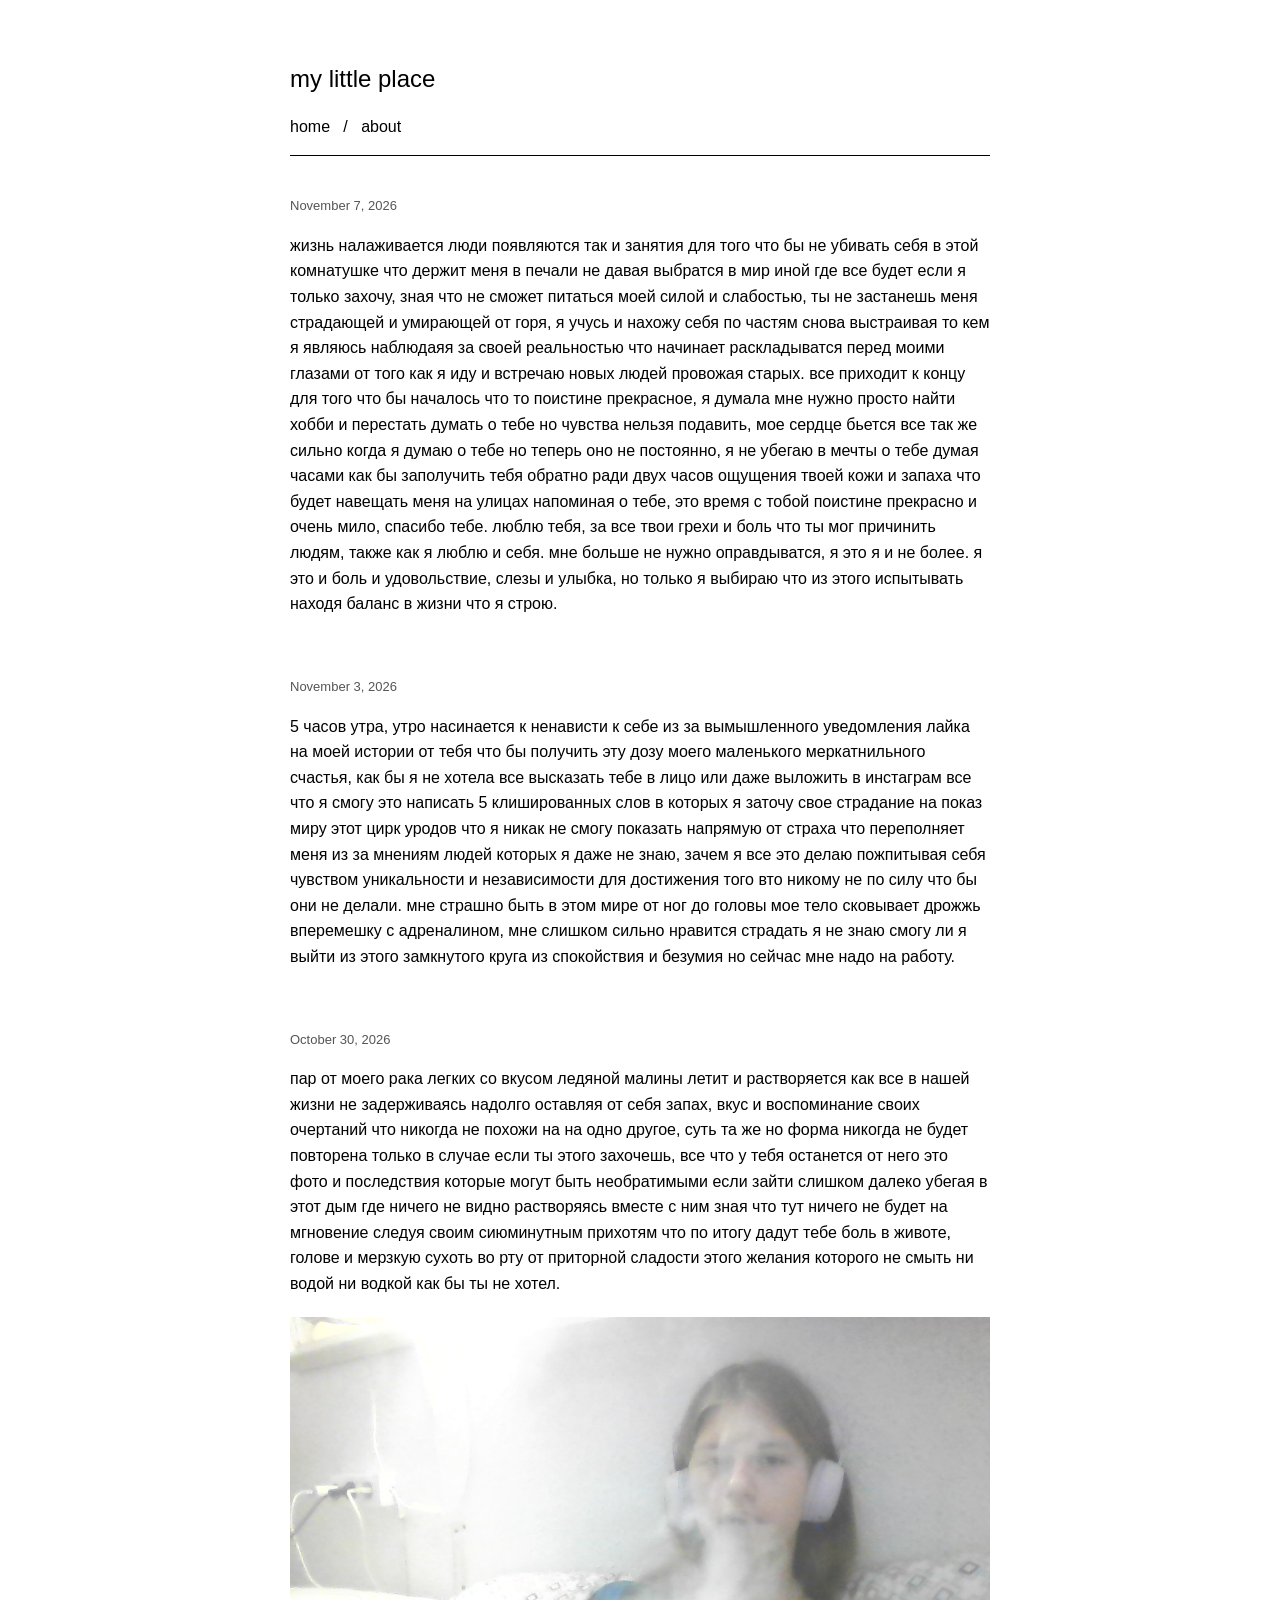
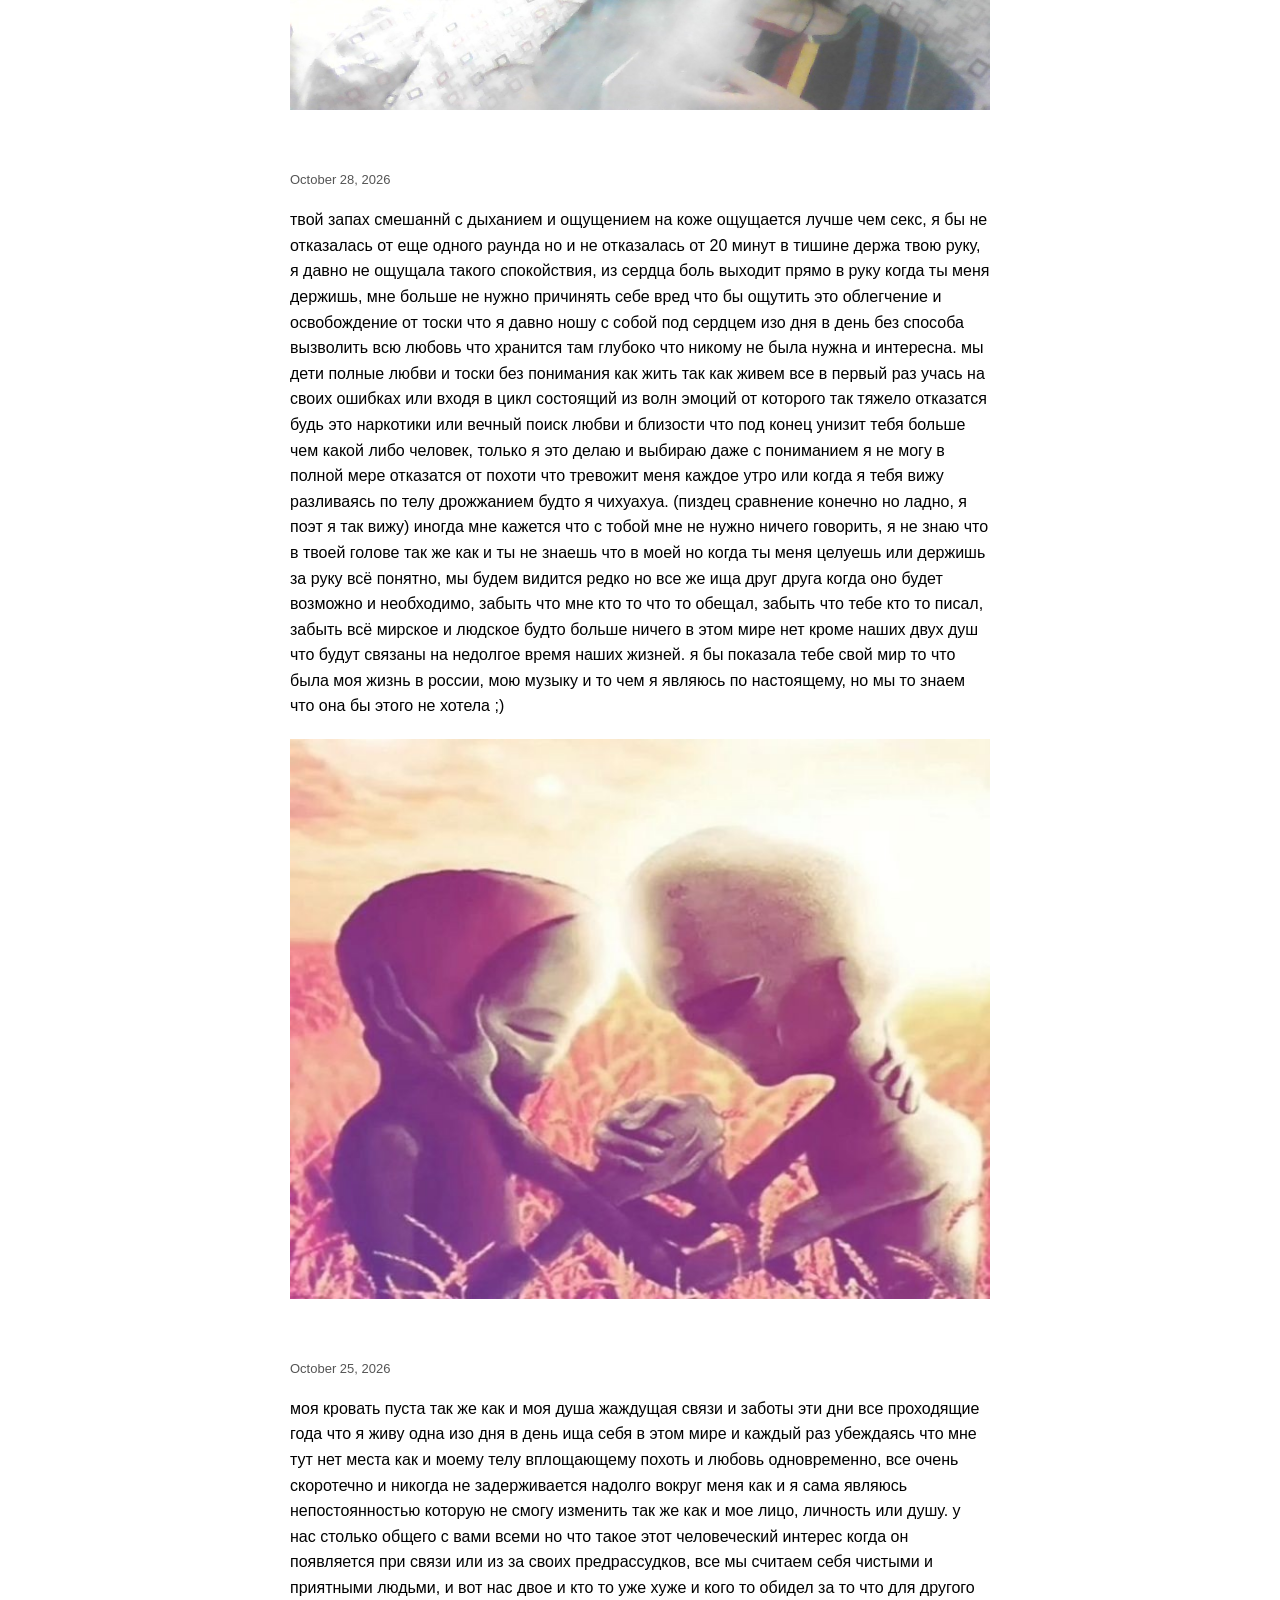
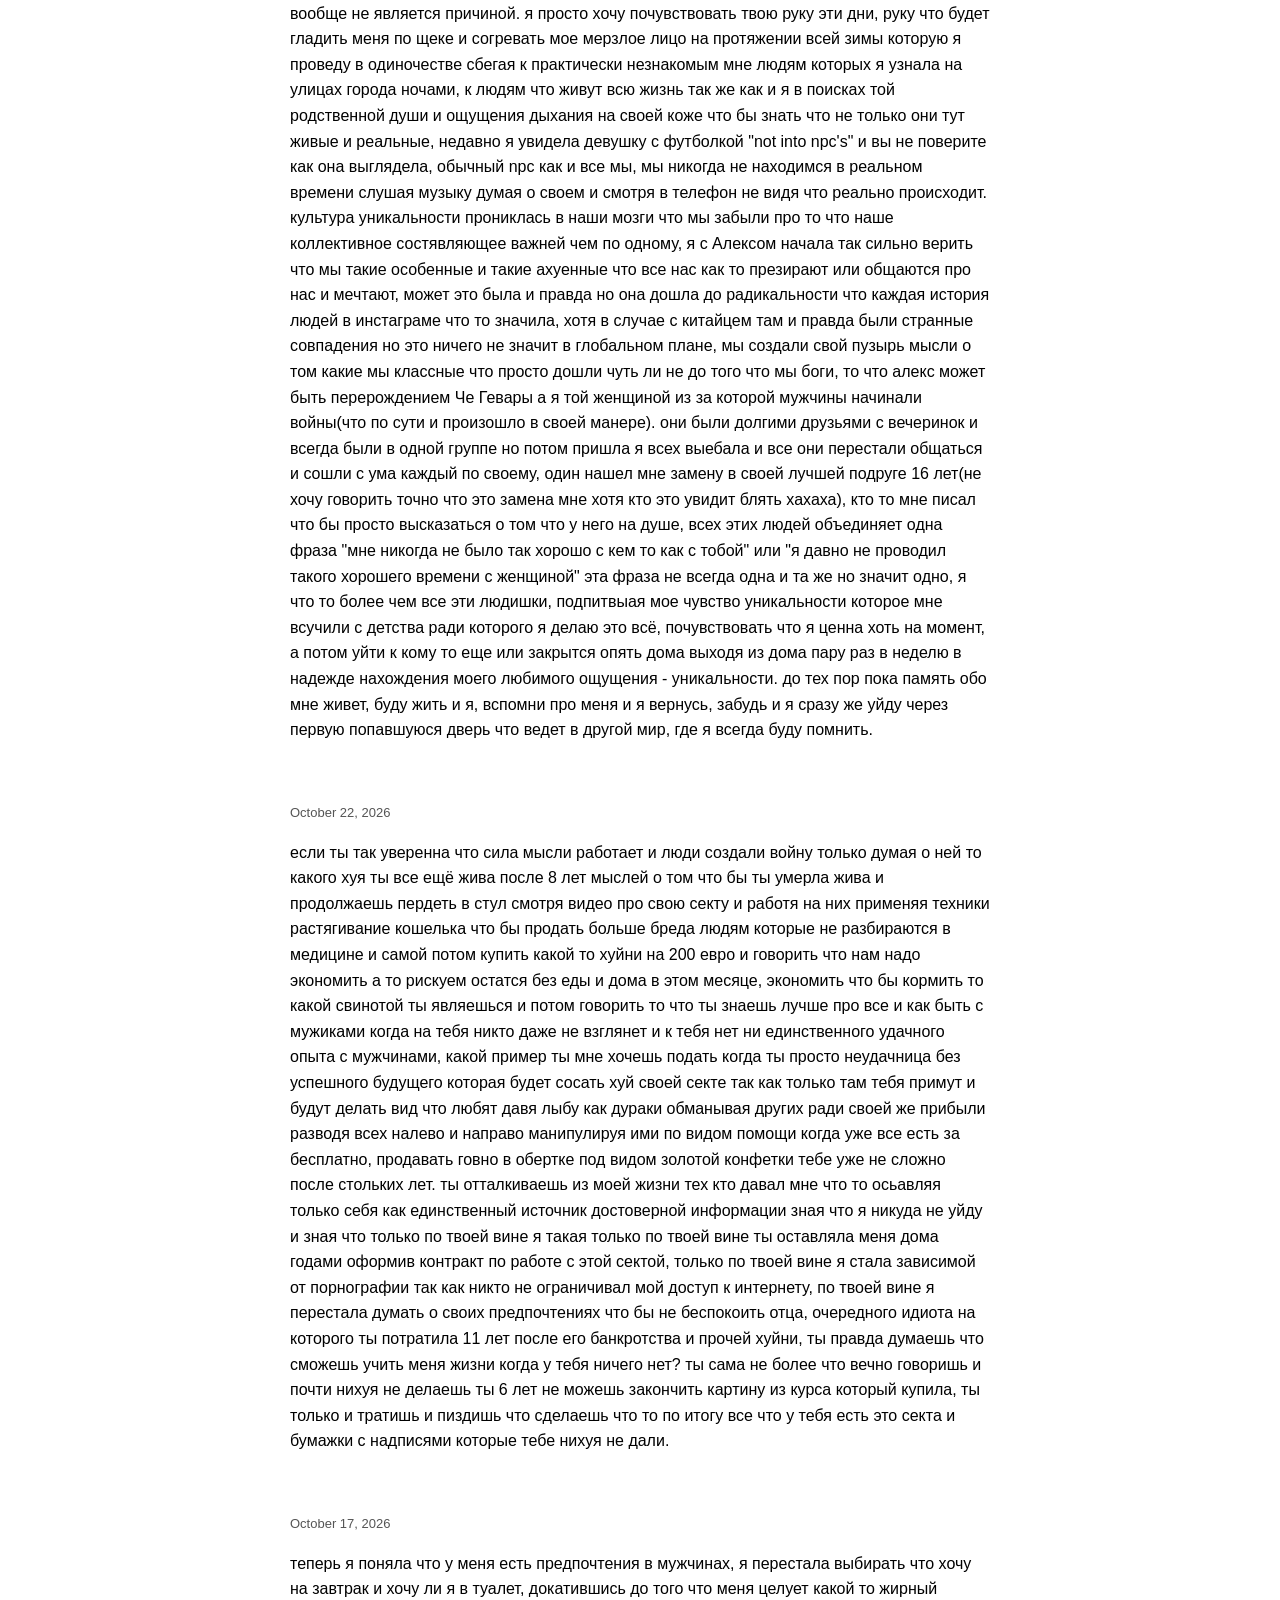
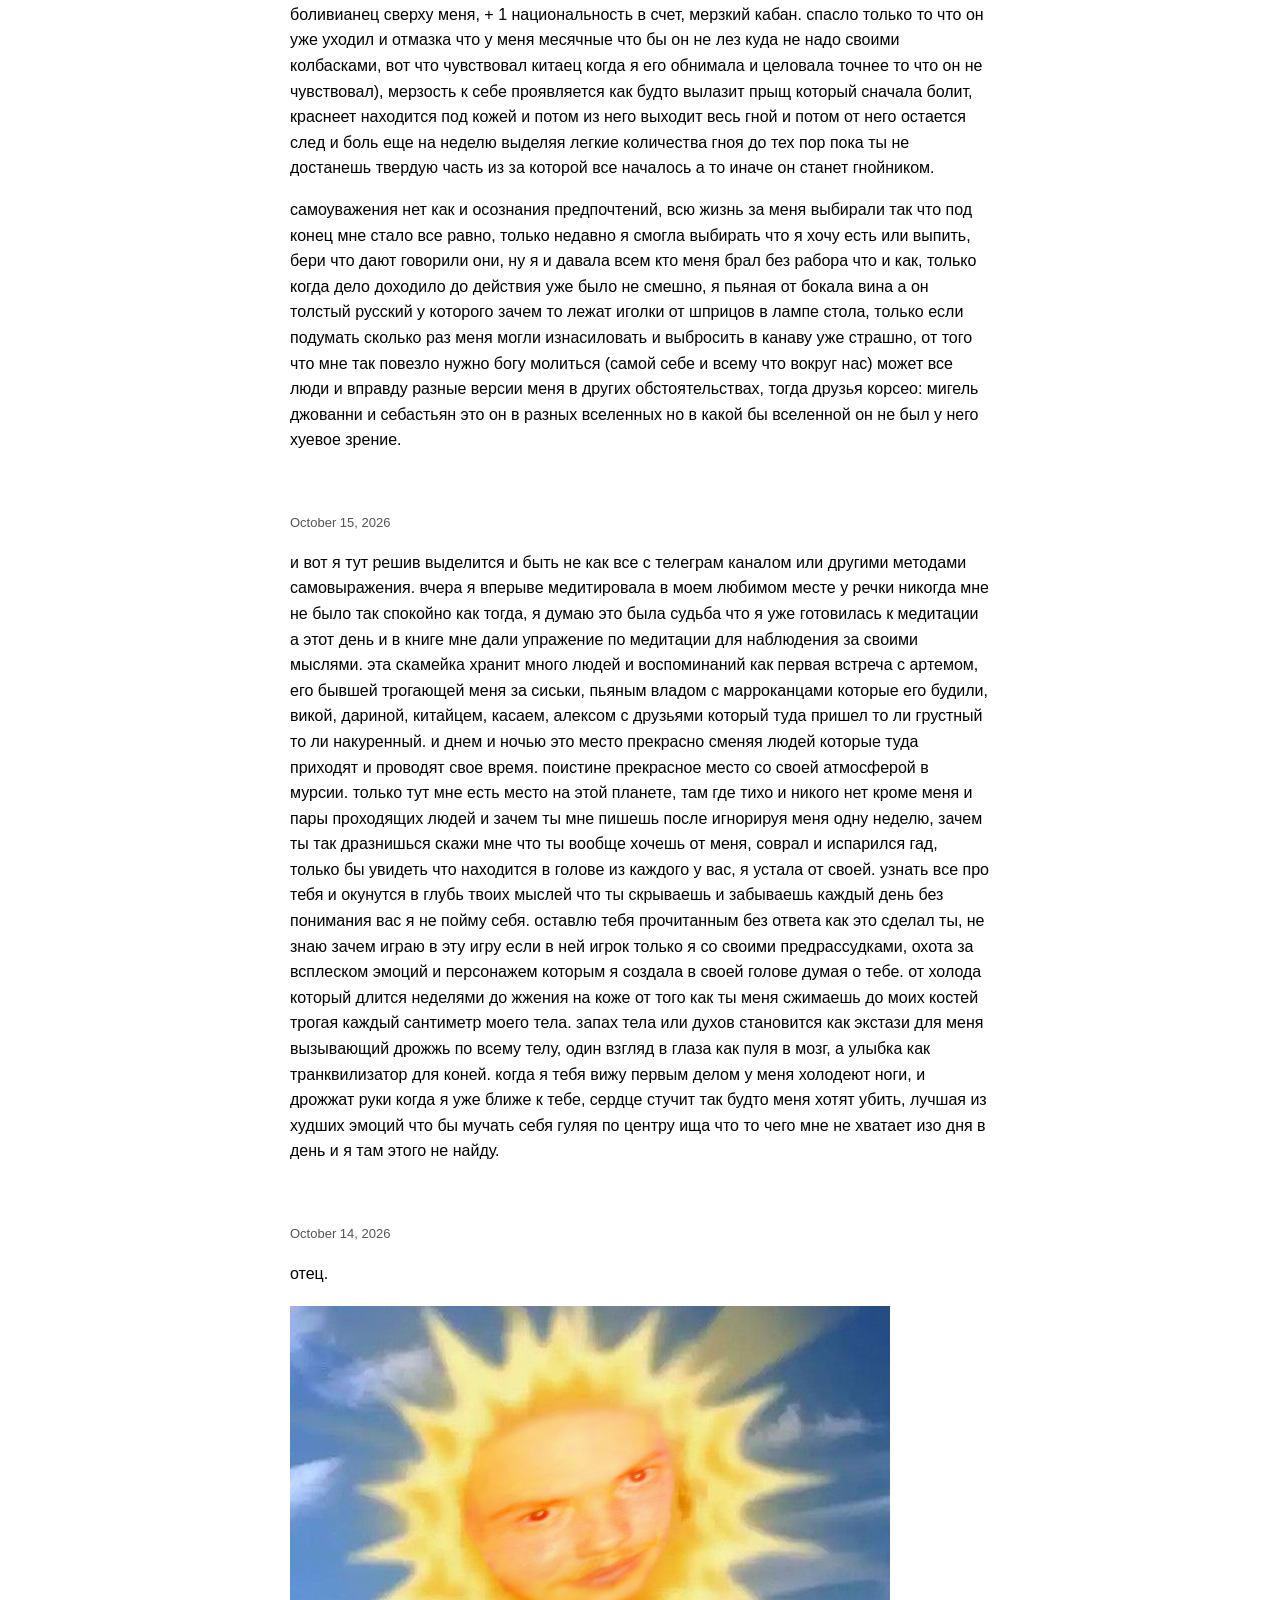
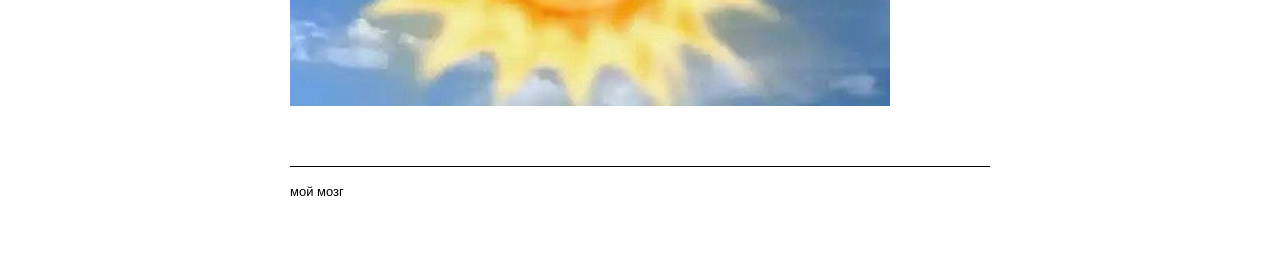
==== app/index.html @ ff14c09b "Update index.html" ====
<!DOCTYPE html>
<html lang="en">

<head>
    <meta charset="UTF-8">
    <meta name="viewport" content="width=device-width, initial-scale=1.0">

    <title>my little place</title>

    <link rel="stylesheet" href="style.css">
</head>

<body>

    <header>
        <h1>my little place</h1>

        <nav>
            <a href="index.html">home</a>
            &nbsp; / &nbsp;
            <a href="about.html">about</a>
        </nav>
    </header>


    <main>

        <article class="post">

            <div class="date">
                November 7, 2026
            </div>

            <p>
                жизнь налаживается люди появляются так и занятия для того что бы не убивать себя в этой комнатушке что держит меня в печали
                не давая выбратся в мир иной где все будет если я только захочу, зная что не сможет питаться моей силой и слабостью, ты не
                застанешь меня страдающей и умирающей от горя, я учусь и нахожу себя по частям снова выстраивая то кем я являюсь наблюдаяя за
                своей реальностью что начинает раскладыватся перед моими глазами от того как я иду и встречаю новых людей провожая старых. 
                все приходит к концу для того что бы началось что то поистине прекрасное, я думала мне нужно просто найти хобби и перестать
                думать о тебе но чувства нельзя подавить, мое сердце бьется все так же сильно когда я думаю о тебе но теперь оно не постоянно,
                я не убегаю в мечты о тебе думая часами как бы заполучить тебя обратно ради двух часов ощущения твоей кожи и запаха что будет
                навещать меня на улицах напоминая о тебе, это время с тобой поистине прекрасно и очень мило, спасибо тебе. люблю тебя, за все
                твои грехи и боль что ты мог причинить людям, также как я люблю и себя. мне больше не нужно оправдыватся, я это я и не более.
                я это и боль и удовольствие, слезы и улыбка, но только я выбираю что из этого испытывать находя баланс в жизни что я строю. 
            </p>

                </article>
        
            <article class="post">

            <div class="date">
                November 3, 2026
            </div>

            <p>
                5 часов утра, утро насинается к ненависти к себе из за вымышленного уведомления лайка на моей истории от тебя что бы получить
                эту дозу моего маленького меркатнильного счастья, как бы я не хотела все высказать тебе в лицо или даже выложить в инстаграм
                все что я смогу это написать 5 клишированных слов в которых я заточу свое страдание на показ миру этот цирк уродов что
                я никак не смогу показать напрямую от страха что переполняет меня из за мнениям людей которых я даже не знаю, зачем
                я все это делаю пожпитывая себя чувством уникальности и независимости для достижения того вто никому не по силу что бы они
                не делали. мне страшно быть в этом мире от ног до головы мое тело сковывает дрожжь вперемешку с адреналином, мне слишком 
                сильно нравится страдать я не знаю смогу ли я выйти из этого замкнутого круга из спокойствия и безумия но сейчас мне надо на
                работу.
            </p>

                </article>

        <article class="post">

            <article class="post">

            <div class="date">
                October 30, 2026
            </div>

            <p>
                пар от моего рака легких со вкусом ледяной малины летит и растворяется как все в нашей жизни не задерживаясь надолго
                оставляя от себя запах, вкус и воспоминание своих очертаний что никогда не похожи на на одно другое, суть та же но форма
                никогда не будет повторена только в случае если ты этого захочешь, все что у тебя останется от него это фото и последствия
                которые могут быть необратимыми если зайти слишком далеко убегая в этот дым где ничего не видно растворяясь вместе с ним
                зная что тут ничего не будет на мгновение следуя своим сиюминутным прихотям что по итогу дадут тебе боль в животе, голове и
                мерзкую сухоть во рту от приторной сладости этого желания которого не смыть ни водой ни водкой как бы ты не хотел.
            </p>

            <img src="images/smoke.jpg" alt="">

        </article>

            <div class="date">
                October 28, 2026
            </div>

            <p>
                твой запах смешаннй с дыханием и ощущением на коже ощущается лучше чем секс, я бы не отказалась от еще одного раунда
                но и не отказалась от 20 минут в тишине держа твою руку, я давно не ощущала такого спокойствия, из сердца боль выходит
                прямо в руку когда ты меня держишь, мне больше не нужно причинять себе вред что бы ощутить это облегчение и освобождение 
                от тоски что я давно ношу с собой под сердцем изо дня в день без способа вызволить всю любовь что хранится там глубоко что 
                никому не была нужна и интересна. мы дети полные любви и тоски без понимания как жить так как живем все в первый раз учась
                на своих ошибках или входя в цикл состоящий из волн эмоций от которого так тяжело отказатся будь это наркотики или вечный поиск
                любви и близости что под конец унизит тебя больше чем какой либо человек, только я это делаю и выбираю даже с пониманием
                я не могу в полной мере отказатся от похоти что тревожит меня каждое утро или когда я тебя вижу разливаясь по телу дрожжанием
                будто я чихуахуа. (пиздец сравнение конечно но ладно, я поэт я так вижу) иногда мне кажется что с тобой мне не нужно ничего говорить,
                я не знаю что в твоей голове так же как и ты не знаешь что в моей но когда ты меня целуешь или держишь за руку всё понятно, мы
                будем видится редко но все же ища друг друга когда оно будет возможно и необходимо, забыть что мне кто то что то обещал, забыть
                что тебе кто то писал, забыть всё мирское и людское будто больше ничего в этом мире нет кроме наших двух душ что будут
                связаны на недолгое время наших жизней. я бы показала тебе свой мир то что была моя жизнь в россии, мою музыку и то чем я являюсь
                по настоящему, но мы то знаем что она бы этого не хотела ;) 
            </p>

            <img src="images/meme.jpg" alt="">

        </article>

        <article class="post">

            <div class="date">
                October 25, 2026
            </div>

            <p>
                моя кровать пуста так же как и моя душа жаждущая связи и заботы эти дни все проходящие года что я 
                живу одна изо дня в день ища себя в этом мире и каждый раз убеждаясь что мне тут нет места как и 
                моему телу вплощающему похоть и любовь одновременно, все очень скоротечно и никогда не задерживается
                надолго вокруг меня как и я сама являюсь непостоянностью которую не смогу изменить так же как и мое лицо,
                личность или душу. у нас столько общего с вами всеми но что такое этот человеческий интерес когда он
                появляется при связи или из за своих предрассудков, все мы считаем себя чистыми и приятными людьми,
                и вот нас двое и кто то уже хуже и кого то обидел за то что для другого вообще не является причиной.
                я просто хочу почувствовать твою руку эти дни, руку что будет гладить меня по щеке и согревать мое мерзлое
                лицо на протяжении всей зимы которую я проведу в одиночестве сбегая к практически незнакомым мне людям
                которых я узнала на улицах города ночами, к людям что живут всю жизнь так же как и я в поисках той 
                родственной души и ощущения дыхания на своей коже что бы знать что не только они тут живые и реальные,
                недавно я увидела девушку с футболкой "not into npc's" и вы не поверите как она выглядела, обычный npc
                как и все мы, мы никогда не находимся в реальном времени слушая музыку думая о своем и смотря в телефон
                не видя что реально происходит. культура уникальности прониклась в наши мозги что мы забыли про то что
                наше коллективное состявляющее важней чем по одному, я с Алексом начала так сильно верить что мы
                такие особенные и такие ахуенные что все нас как то презирают или общаются про нас и мечтают, может это
                была и правда но она дошла до радикальности что каждая история людей в инстаграме что то значила, хотя
                в случае с китайцем там и правда были странные совпадения но это ничего не значит в глобальном плане,
                мы создали свой пузырь мысли о том какие мы классные что просто дошли чуть ли не до того что мы боги, то 
                что алекс может быть перерождением Че Гевары а я той женщиной из за которой мужчины начинали войны(что 
                по сути и произошло в своей манере). они были долгими друзьями с вечеринок и всегда были в одной группе
                но потом пришла я всех выебала и все они перестали общаться и сошли с ума каждый по своему, один нашел мне
                замену в своей лучшей подруге 16 лет(не хочу говорить точно что это замена мне хотя кто это увидит блять хахаха),
                кто то мне писал что бы просто высказаться о том что у него на душе, всех этих людей объединяет одна фраза
                "мне никогда не было так хорошо с кем то как с тобой" или "я давно не проводил такого хорошего времени с женщиной" 
                эта фраза не всегда одна и та же но значит одно, я что то более чем все эти людишки, подпитвыая мое чувство
                уникальности которое мне всучили с детства ради которого я делаю это всё, почувствовать что я ценна хоть на момент,
                а потом уйти к кому то еще или закрытся опять дома выходя из дома пару раз в неделю в надежде нахождения
                моего любимого ощущения - уникальности. до тех пор пока память обо мне живет, буду жить и я, вспомни про меня
                и я вернусь, забудь и я сразу же уйду через первую попавшуюся дверь что ведет в другой мир, где я всегда буду помнить.
            </p>


        </article>

        <article class="post">

            <div class="date">
                October 22, 2026
            </div>

            <p>
                если ты так уверенна что сила мысли работает и люди создали войну только думая о ней то какого хуя ты все ещё жива
                после 8 лет мыслей о том что бы ты умерла жива и продолжаешь пердеть в стул смотря видео про свою секту и работя на них
                применяя техники растягивание кошелька что бы продать больше бреда людям которые не разбираются в медицине и самой потом
                купить какой то хуйни на 200 евро и говорить что нам надо экономить а то рискуем остатся без еды и дома в этом месяце,
                экономить что бы кормить то какой свинотой ты являешься и потом говорить то что ты знаешь лучше про все и как быть с мужиками
                когда на тебя никто даже не взглянет и к тебя нет ни единственного удачного опыта с мужчинами, какой пример ты мне хочешь
                подать когда ты просто неудачница без успешного будущего которая будет сосать хуй своей секте так как только там тебя примут
                и будут делать вид что любят давя лыбу как дураки обманывая других ради своей же прибыли разводя всех налево и направо 
                манипулируя ими по видом помощи когда уже все есть за бесплатно, продавать говно в обертке под видом золотой конфетки
                тебе уже не сложно после стольких лет. ты отталкиваешь из моей жизни тех кто давал мне что то осьавляя только себя как
                единственный источник достоверной информации зная что я никуда не уйду и зная что только по твоей вине я такая
                только по твоей вине ты оставляла меня дома годами оформив контракт по работе с этой сектой, только по
                твоей вине я стала зависимой от порнографии так как никто не ограничивал мой доступ к интернету,
                по твоей вине я перестала думать о своих предпочтениях что бы не беспокоить отца, очередного идиота на которого ты
                потратила 11 лет после его банкротства и прочей хуйни, ты правда думаешь что сможешь учить меня жизни когда у тебя ничего нет?
                ты сама не более что вечно говоришь и почти нихуя не делаешь ты 6 лет не можешь закончить картину из курса который купила,
                ты только и тратишь и пиздишь что сделаешь что то по итогу все что у тебя есть это секта и бумажки с надписями которые тебе
                нихуя не дали.
            </p>


        </article>
        
        <article class="post">

            <div class="date">
                October 17, 2026
            </div>

            <p>
                теперь я поняла что у меня есть предпочтения в мужчинах, я перестала выбирать что хочу на завтрак 
                и хочу ли я в туалет, докатившись до того что меня целует какой то жирный боливианец сверху меня,
                + 1 национальность в счет, мерзкий кабан. спасло только то что он уже уходил и отмазка что у меня месячные
                что бы он не лез куда не надо своими колбасками, вот что чувствовал китаец когда я его обнимала и целовала
                точнее то что он не чувствовал), мерзость к себе проявляется как будто вылазит прыщ который сначала болит, краснеет
                находится под кожей и потом из него выходит весь гной и потом от него остается след и боль еще на неделю выделяя 
                легкие количества гноя до тех пор пока ты не достанешь твердую часть из за которой все началось а то иначе он станет гнойником.
                 <p>
                самоуважения нет как и осознания предпочтений, всю жизнь за меня выбирали так что под конец мне стало все равно,
                только недавно я смогла выбирать что я хочу есть или выпить, бери что дают говорили они, ну я и давала всем кто меня брал
                без рабора что и как, только когда дело доходило до действия уже было не смешно, я пьяная от бокала вина а он толстый русский у которого
                зачем то лежат иголки от шприцов в лампе стола, только если подумать сколько раз меня могли изнасиловать и выбросить в канаву
                уже страшно, от того что мне так повезло нужно богу молиться (самой себе и всему что вокруг нас) может все люди и вправду
                разные версии меня в других обстоятельствах, тогда друзья корсео: мигель джованни и себастьян это он в разных вселенных
                но в какой бы вселенной он не был у него хуевое зрение.
            </p>
        
        </article>

        <!-- NEW POST -->

        <article class="post">

            <div class="date">
                October 15, 2026
            </div>

            <p>
                и вот я тут решив выделится и быть не как все с телеграм каналом или другими методами самовыражения.
                вчера я вперыве медитировала в моем любимом месте у речки никогда мне не было так спокойно как тогда,
                я думаю это была судьба что я уже готовилась к медитации а этот день и в книге мне дали упражение по
                медитации для наблюдения за своими мыслями. эта скамейка хранит много людей и воспоминаний как первая встреча с артемом,
                его бывшей трогающей меня за сиськи, пьяным владом с марроканцами которые его будили, викой, дариной,
                китайцем, касаем, алексом с друзьями который туда пришел то ли грустный то ли накуренный. и днем и ночью это место прекрасно
                сменяя людей которые туда приходят и проводят свое время. поистине прекрасное место со своей атмосферой в мурсии.
                только тут мне есть место на этой планете, там где тихо и никого нет кроме меня и пары проходящих людей
                и зачем ты мне пишешь после игнорируя меня одну неделю, зачем ты так дразнишься скажи мне что ты вообще хочешь
                от меня, соврал и испарился гад, только бы увидеть что находится в голове из каждого у вас, я устала от своей.
                узнать все про тебя и окунутся в глубь твоих мыслей что ты скрываешь и забываешь каждый день без понимания вас
                я не пойму себя. оставлю тебя прочитанным без ответа как это сделал ты, не знаю зачем играю в эту игру
                если в ней игрок только я со своими предрассудками, охота за всплеском эмоций и персонажем которым
                я создала в своей голове думая о тебе. от холода который длится неделями до жжения на коже от того как ты меня сжимаешь 
                до моих костей трогая каждый сантиметр моего тела. запах тела или духов становится как экстази для меня
                вызывающий дрожжь по всему телу, один взгляд в глаза как пуля в мозг, а улыбка как транквилизатор для коней.
                когда я тебя вижу первым делом у меня холодеют ноги, и дрожжат руки когда я уже ближе к тебе, сердце стучит
                так будто меня хотят убить, лучшая из худших эмоций что бы мучать себя гуляя по центру ища что то
                чего мне не хватает изо дня в день и я там этого не найду.
            </p>

        </article>


        <!-- БАЗА -->

        <article class="post">

            <div class="date">
                October 14, 2026
            </div>

            <p>
                отец.
            </p>

            <img src="images/image (3).png" alt="">

        </article>


    </main>


    <footer>
        мой мозг
    </footer>

</body>

</html>
---- app/style.css ----
body {
    background: white;
    color: black;

    font-family: Arial, sans-serif;

    max-width: 700px;
    margin: 60px auto;

    padding: 0 20px;

    line-height: 1.6;
}


header {
    border-bottom: 1px solid black;

    margin-bottom: 40px;
    padding-bottom: 15px;
}


h1 {
    font-size: 24px;
    font-weight: normal;
}


nav a {
    color: black;
    text-decoration: none;
}


nav a:hover {
    text-decoration: underline;
}


.post {
    margin-bottom: 60px;
}


.date {
    font-size: 13px;
    color: #555;

    margin-bottom: 10px;
}


.post img {
    display: block;

    max-width: 100%;
    height: auto;

    margin-top: 20px;
}


footer {
    border-top: 1px solid black;

    margin-top: 60px;
    padding-top: 15px;

    font-size: 13px;
}
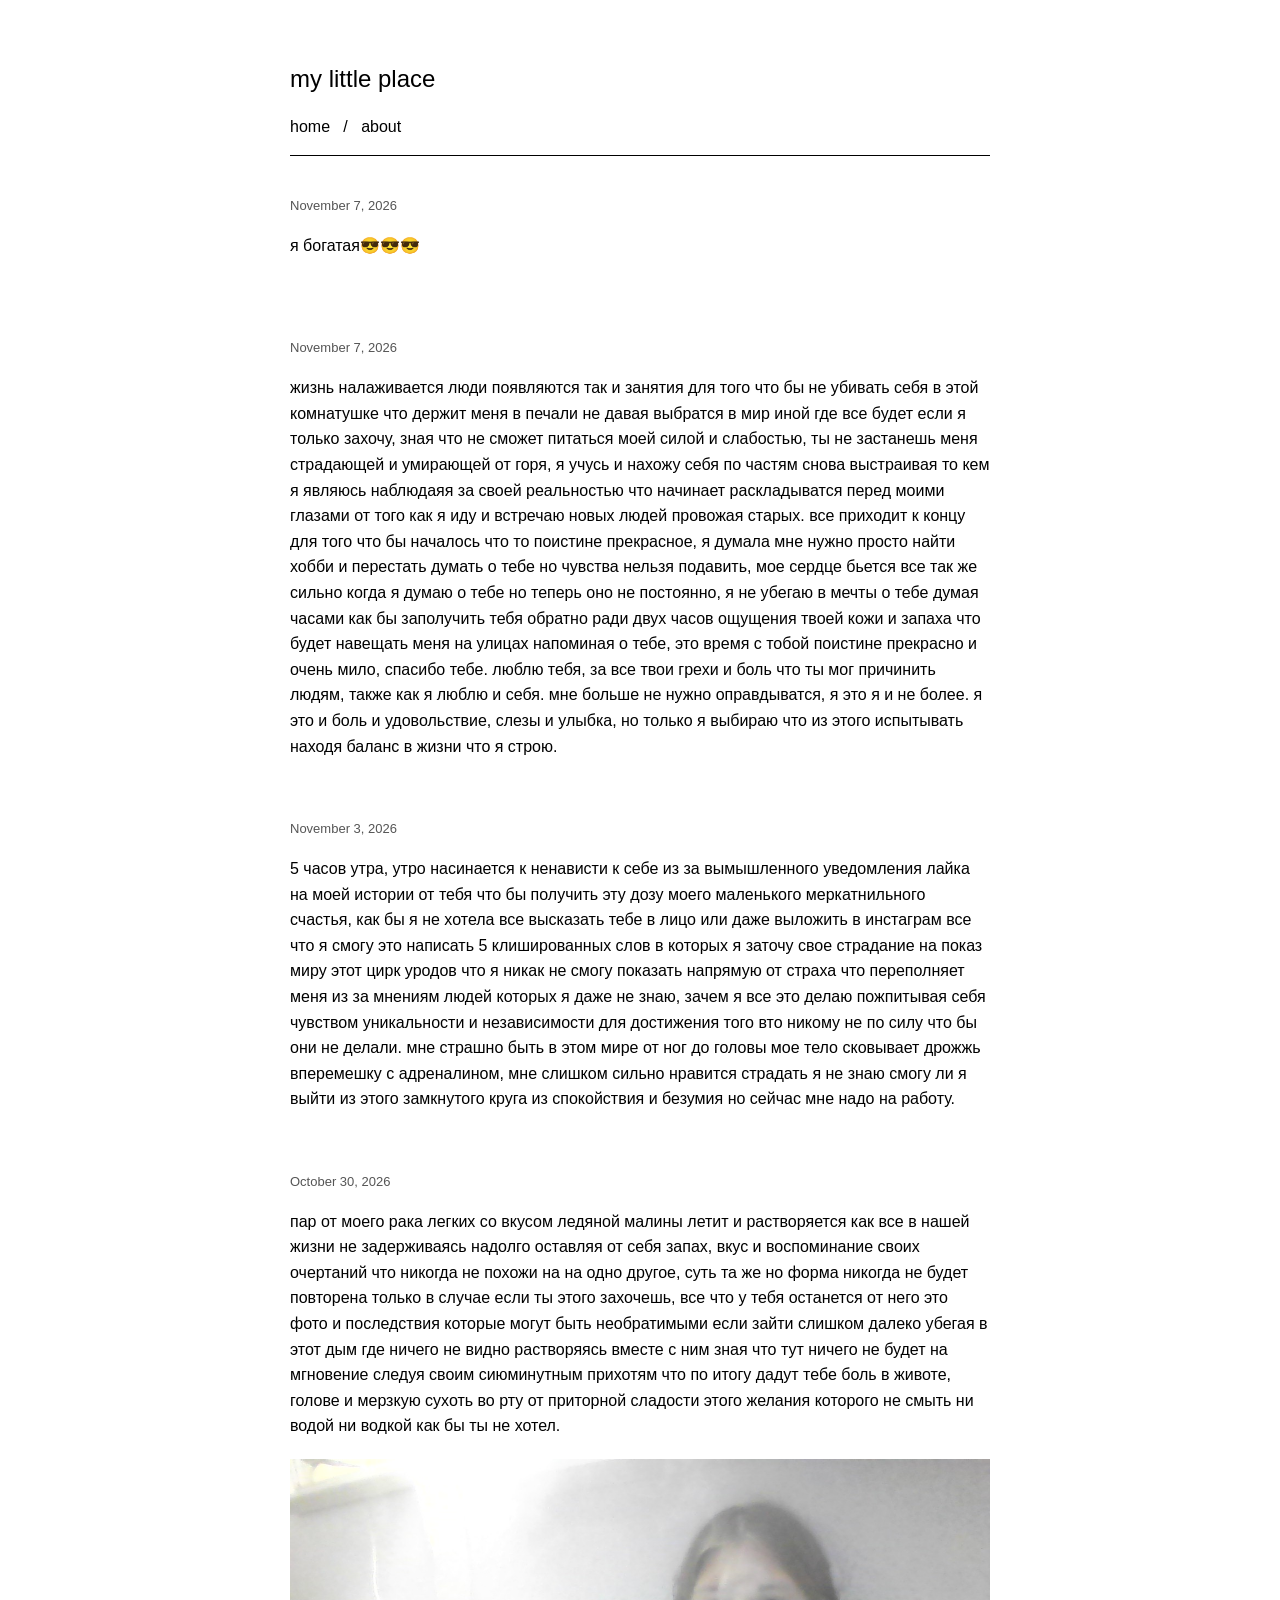
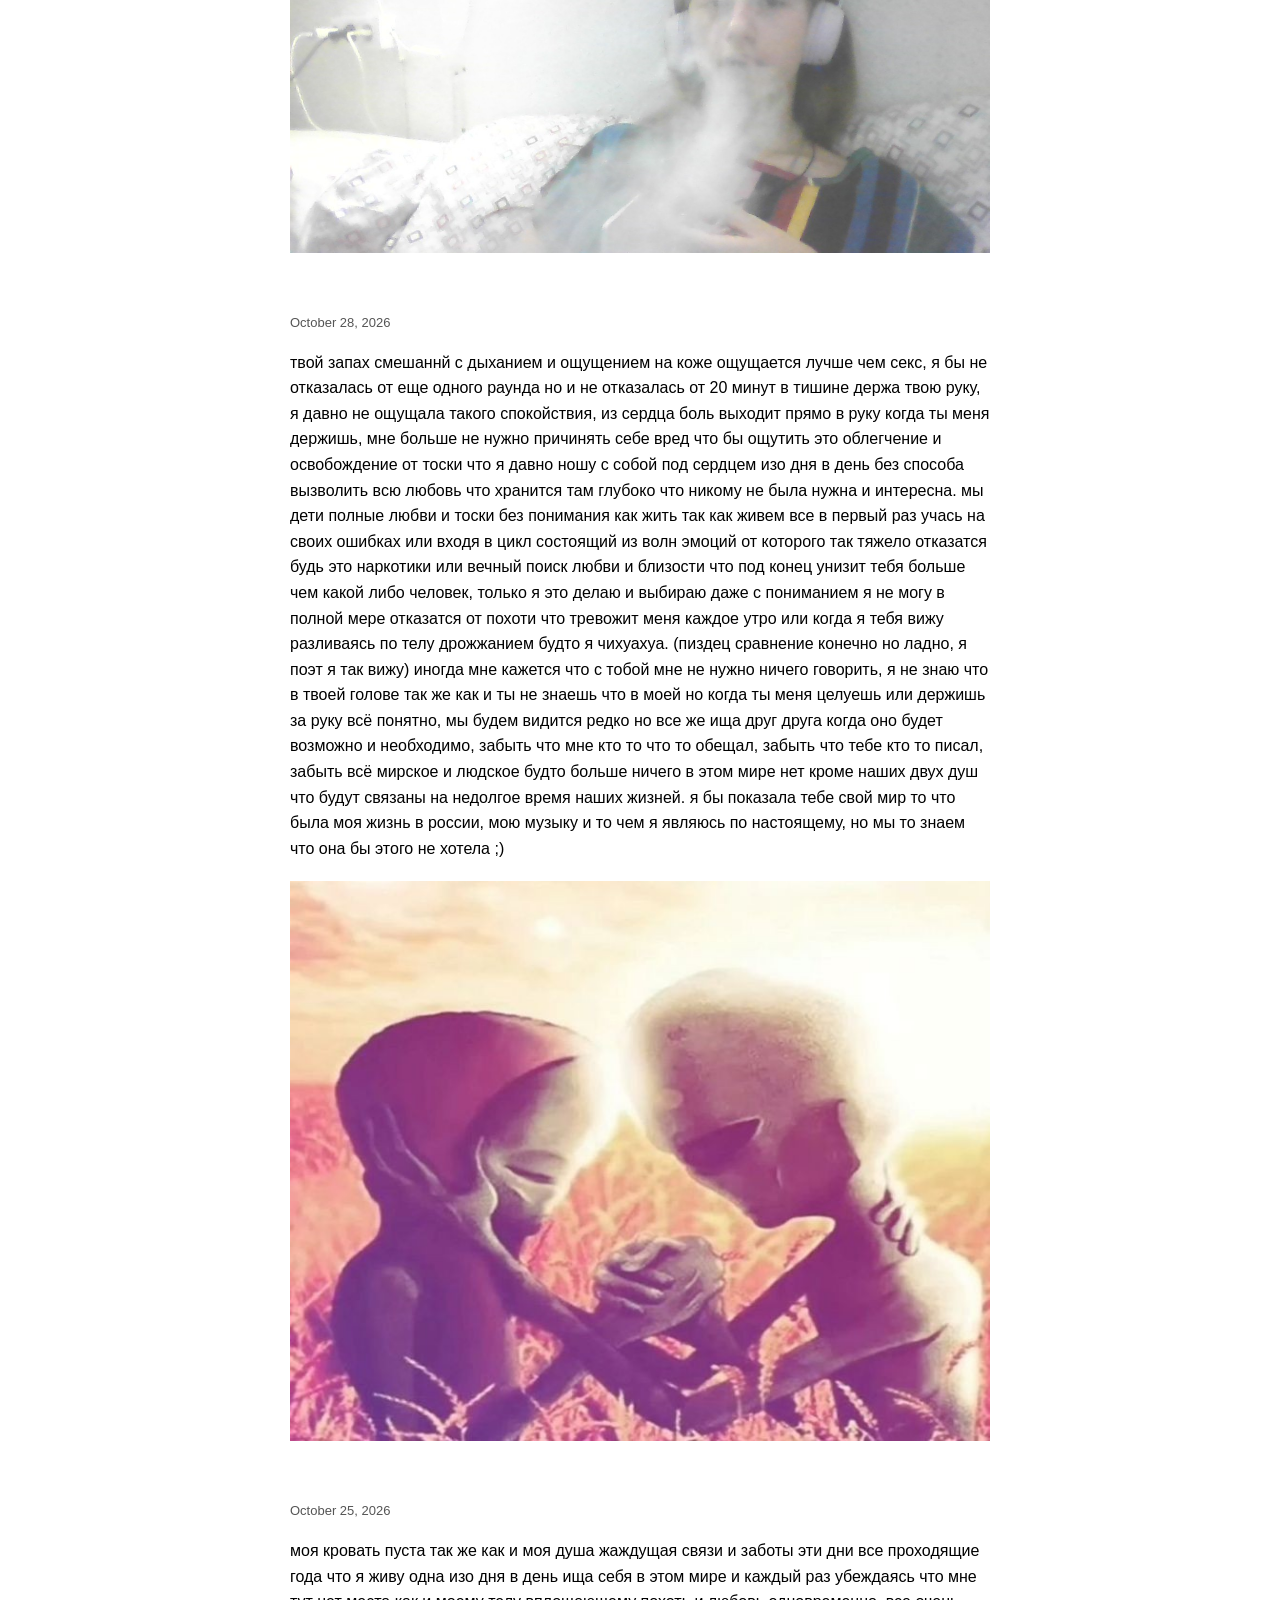
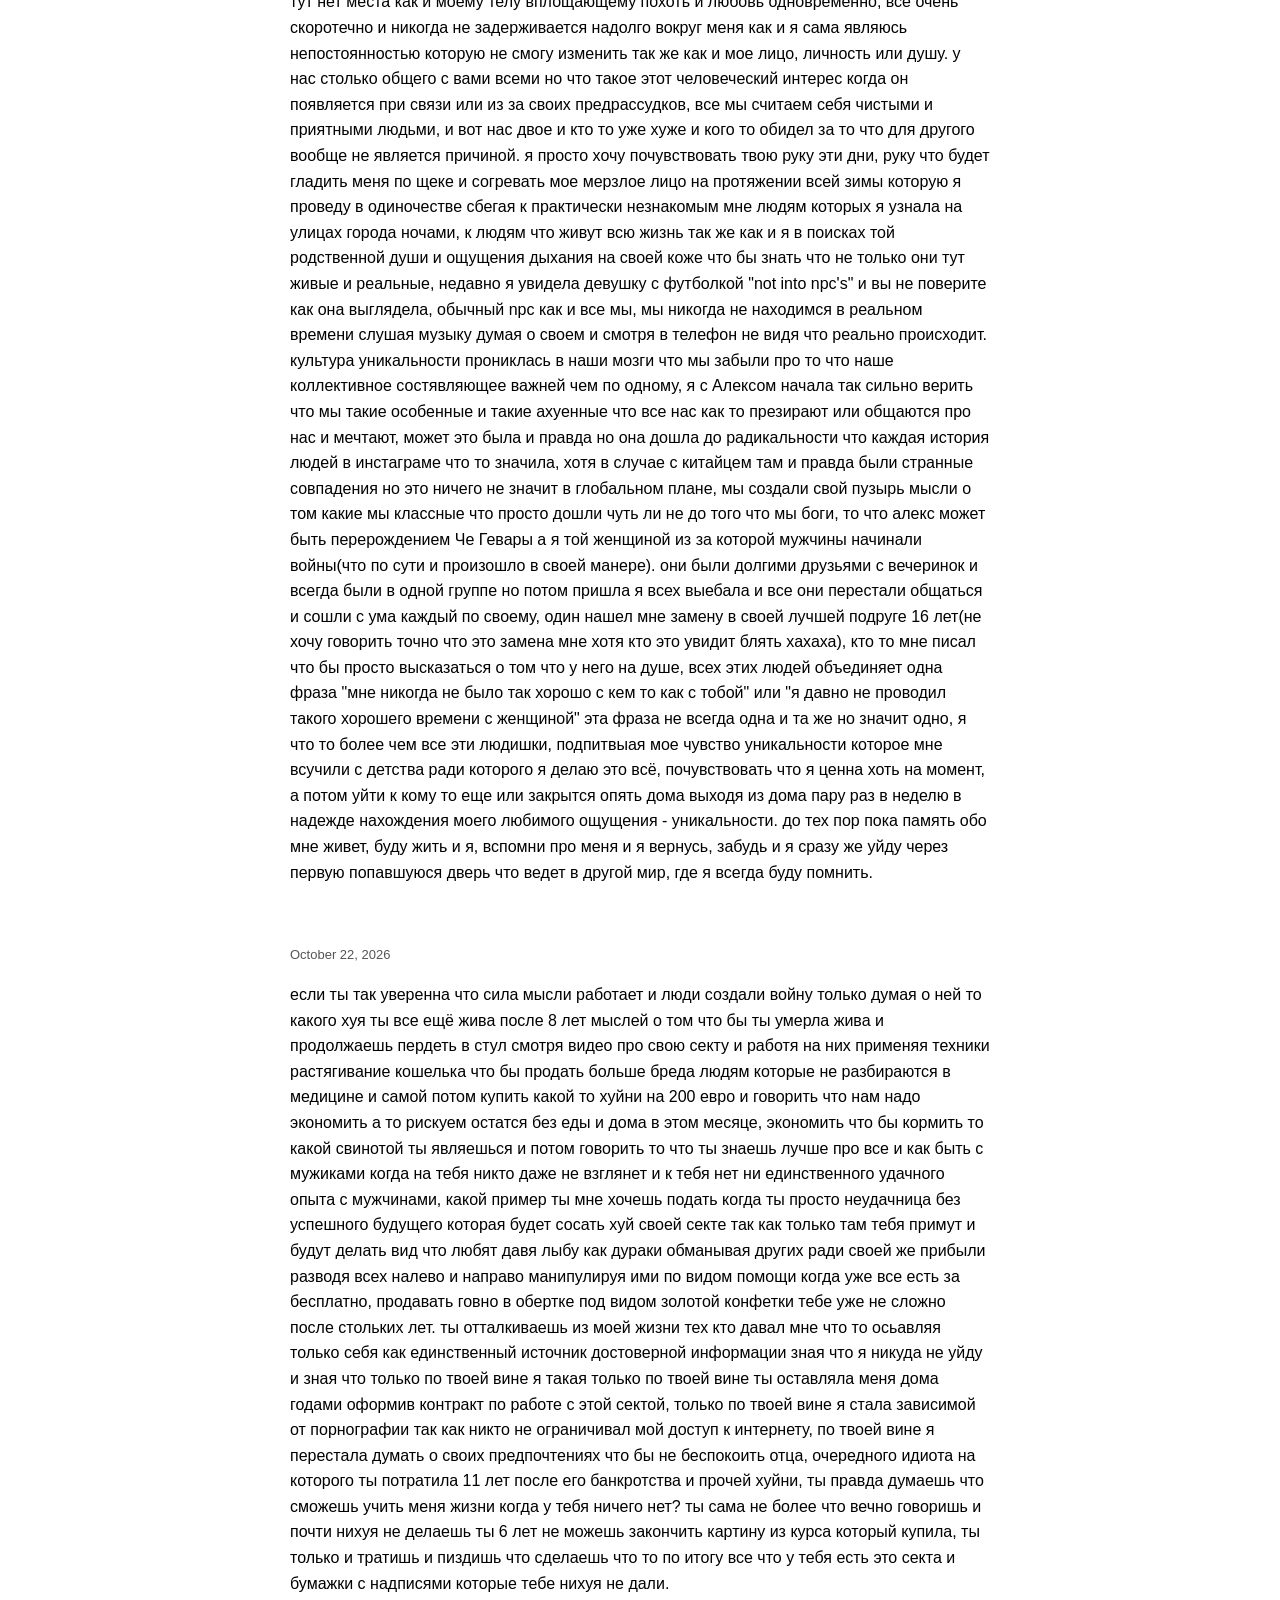
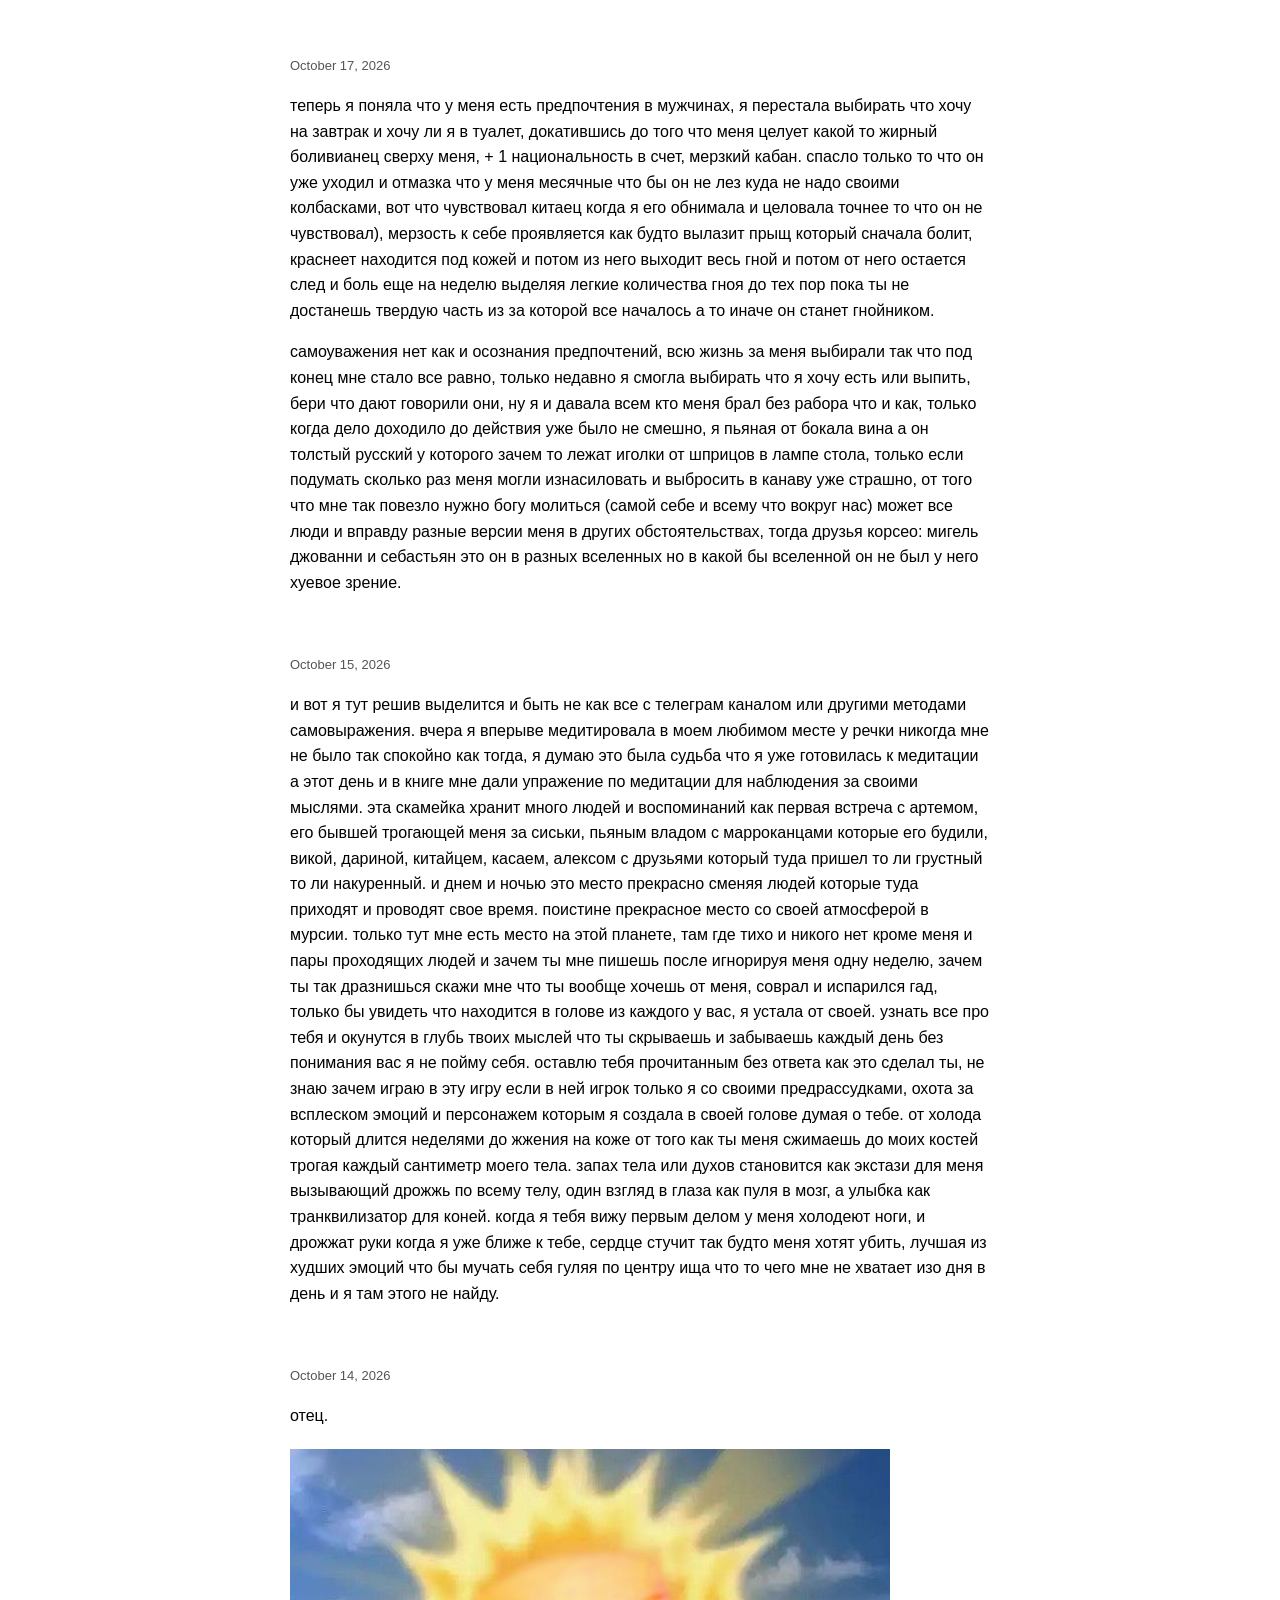
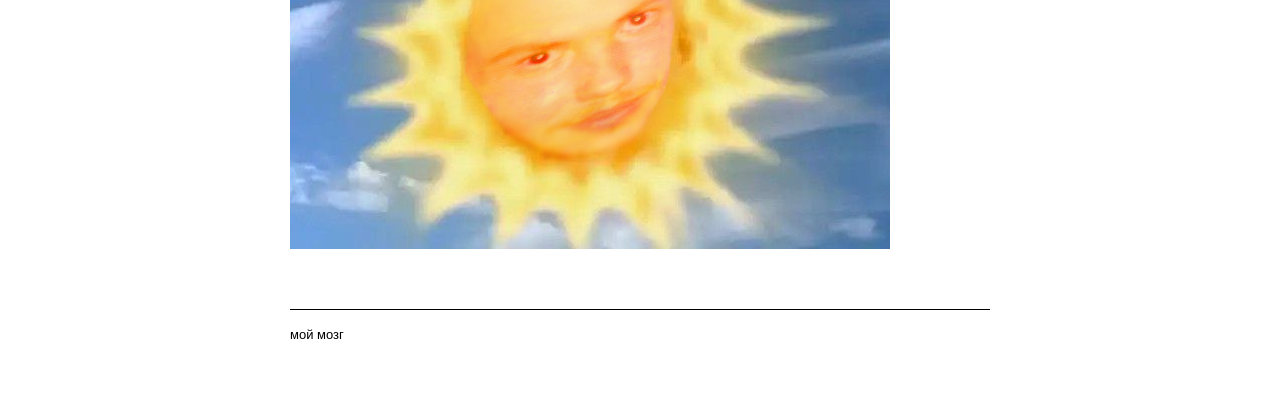
==== commit 850e0f6b: "Update index.html" ====
--- a/app/index.html
+++ b/app/index.html
@@ -25,6 +25,20 @@
 
     <main>
 
+         <article class="post">
+
+            <div class="date">
+                November 7, 2026
+            </div>
+
+            <p>
+                я богатая😎😎😎
+            </p>
+
+             <img src="images/money.jpg" alt="">
+
+                </article>
+        
         <article class="post">
 
             <div class="date">
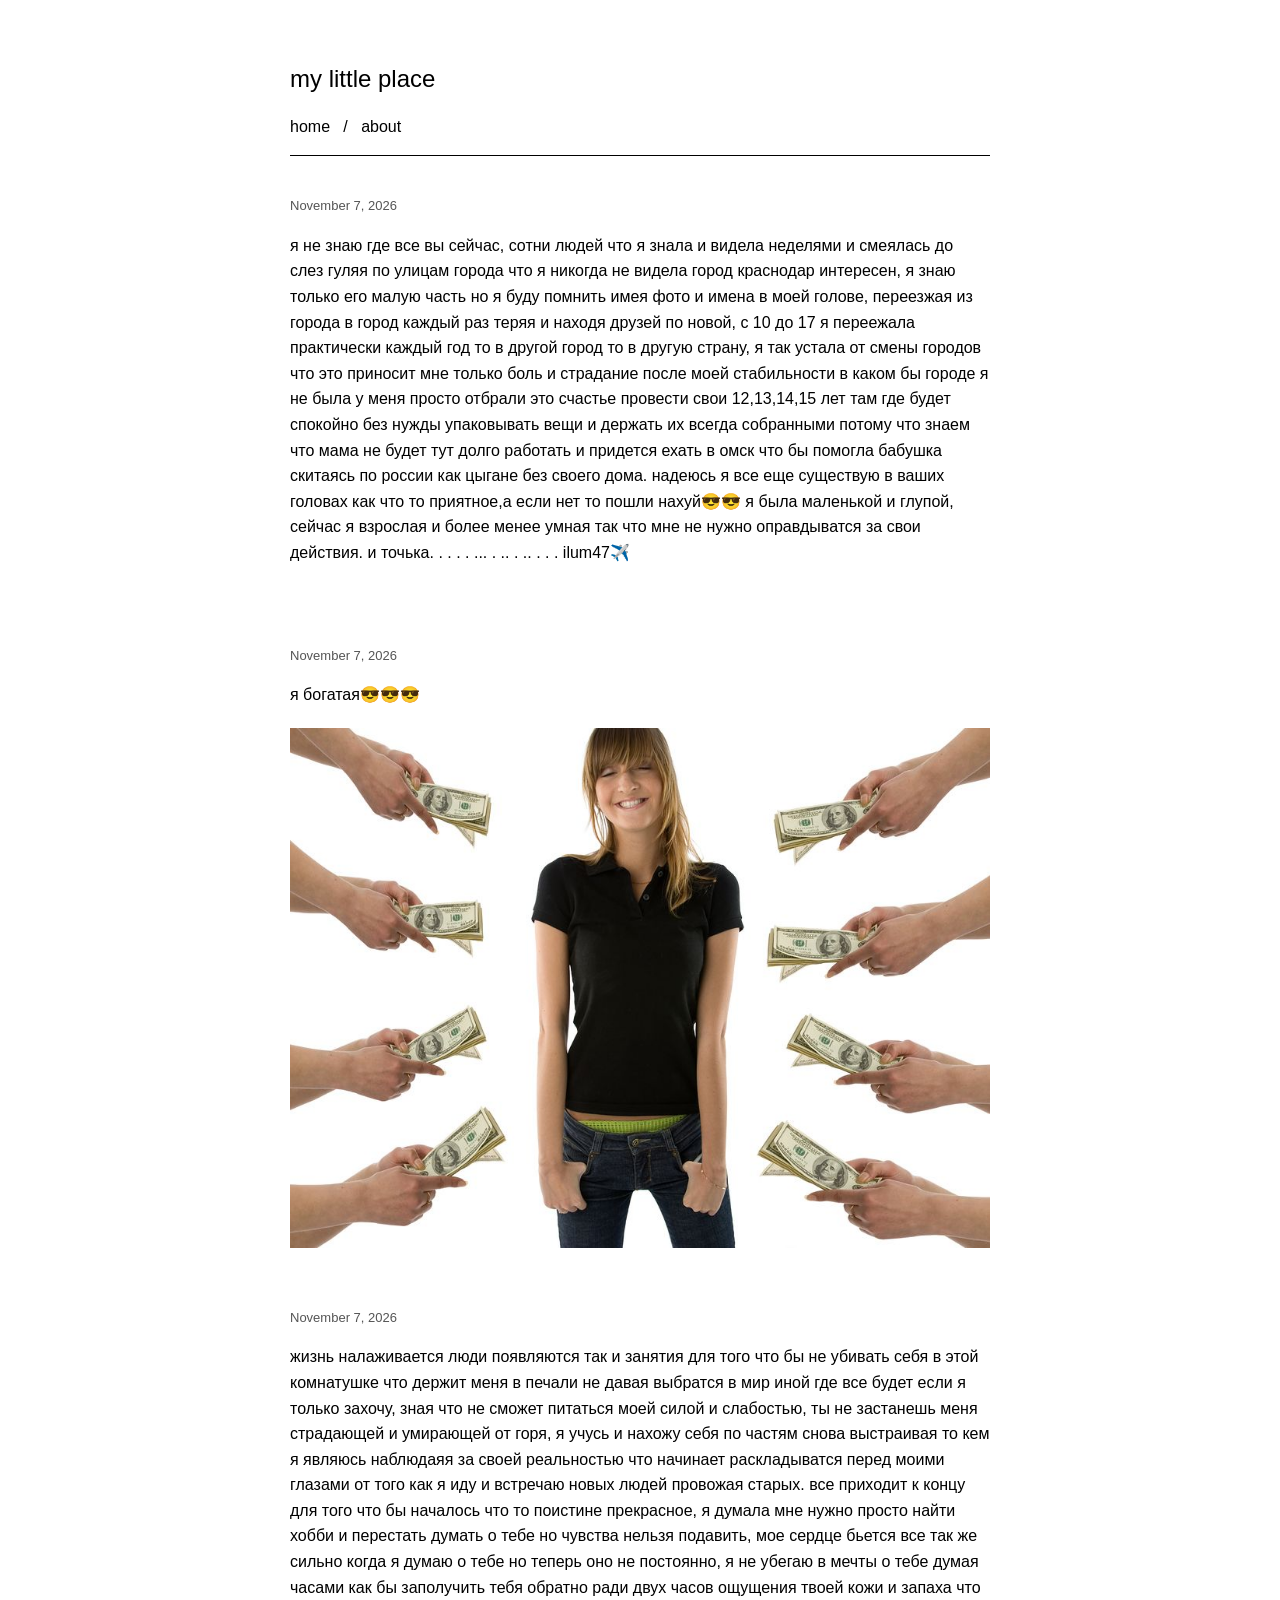
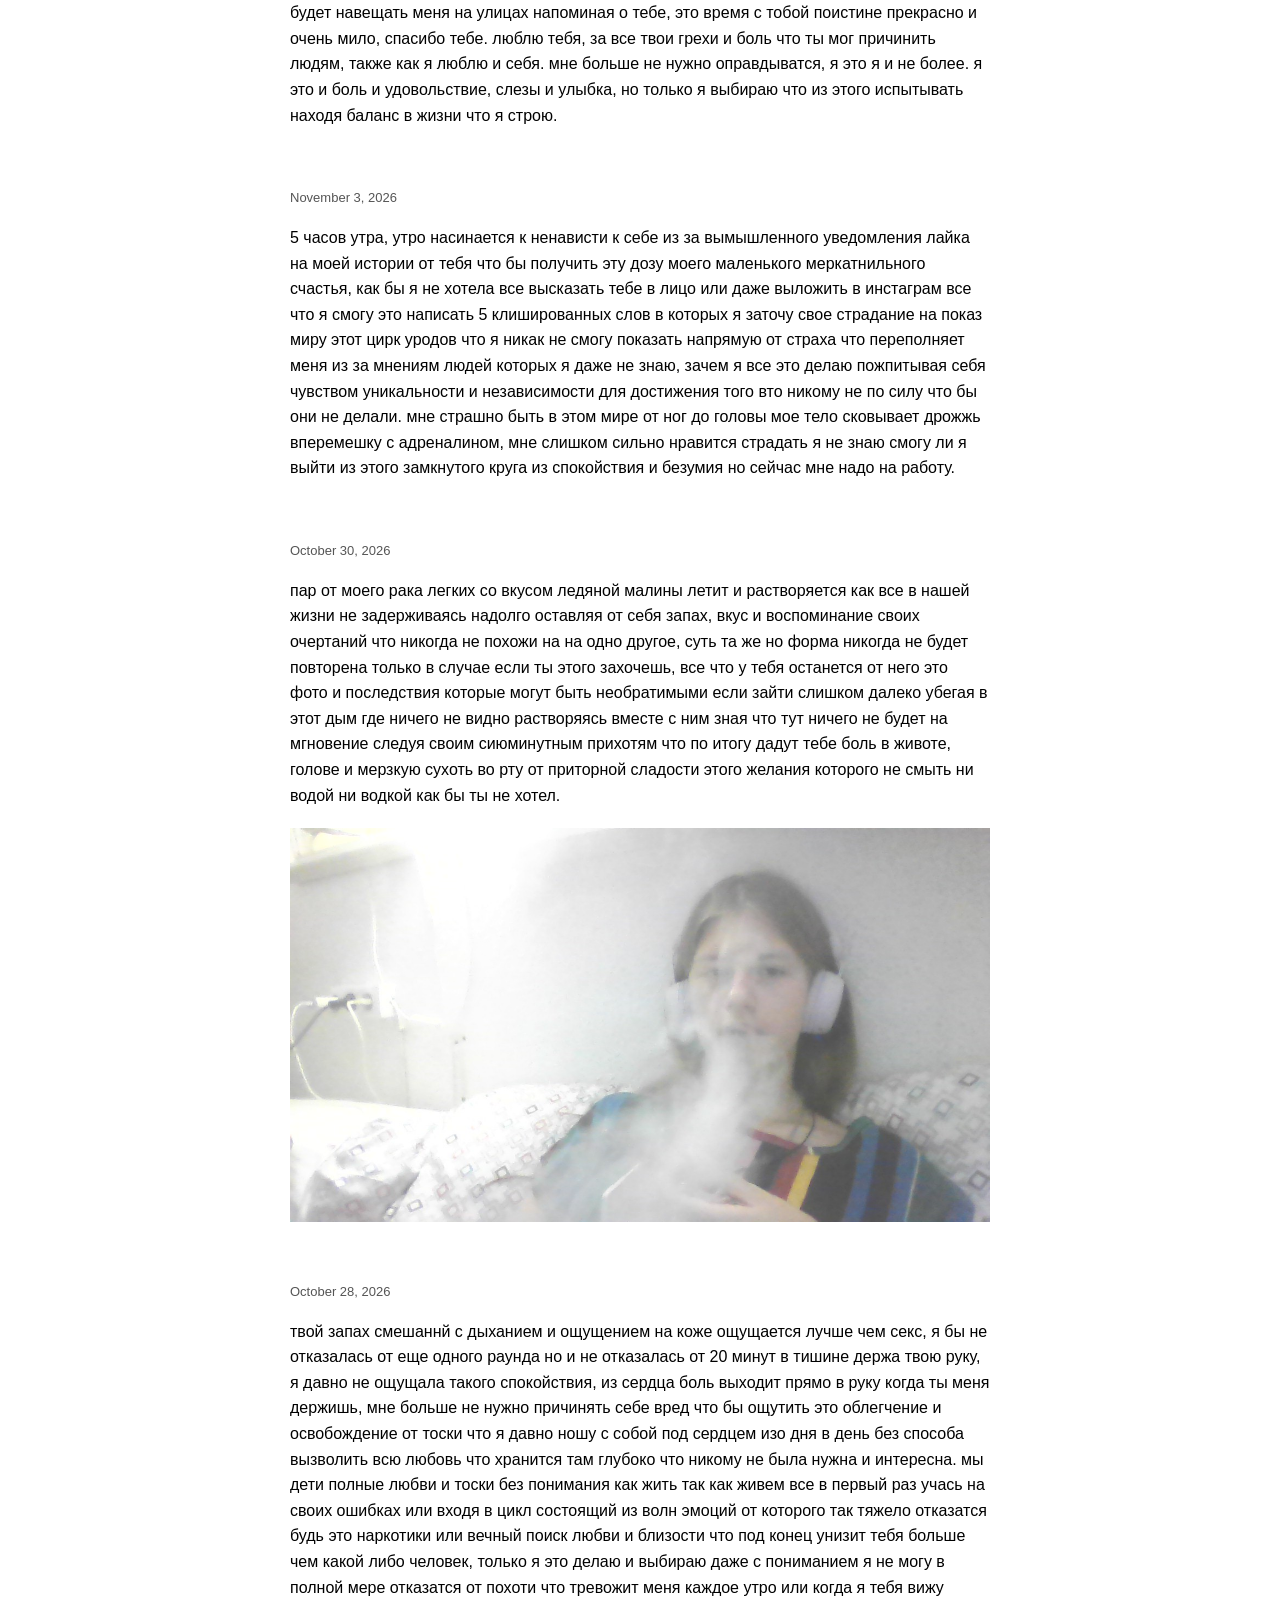
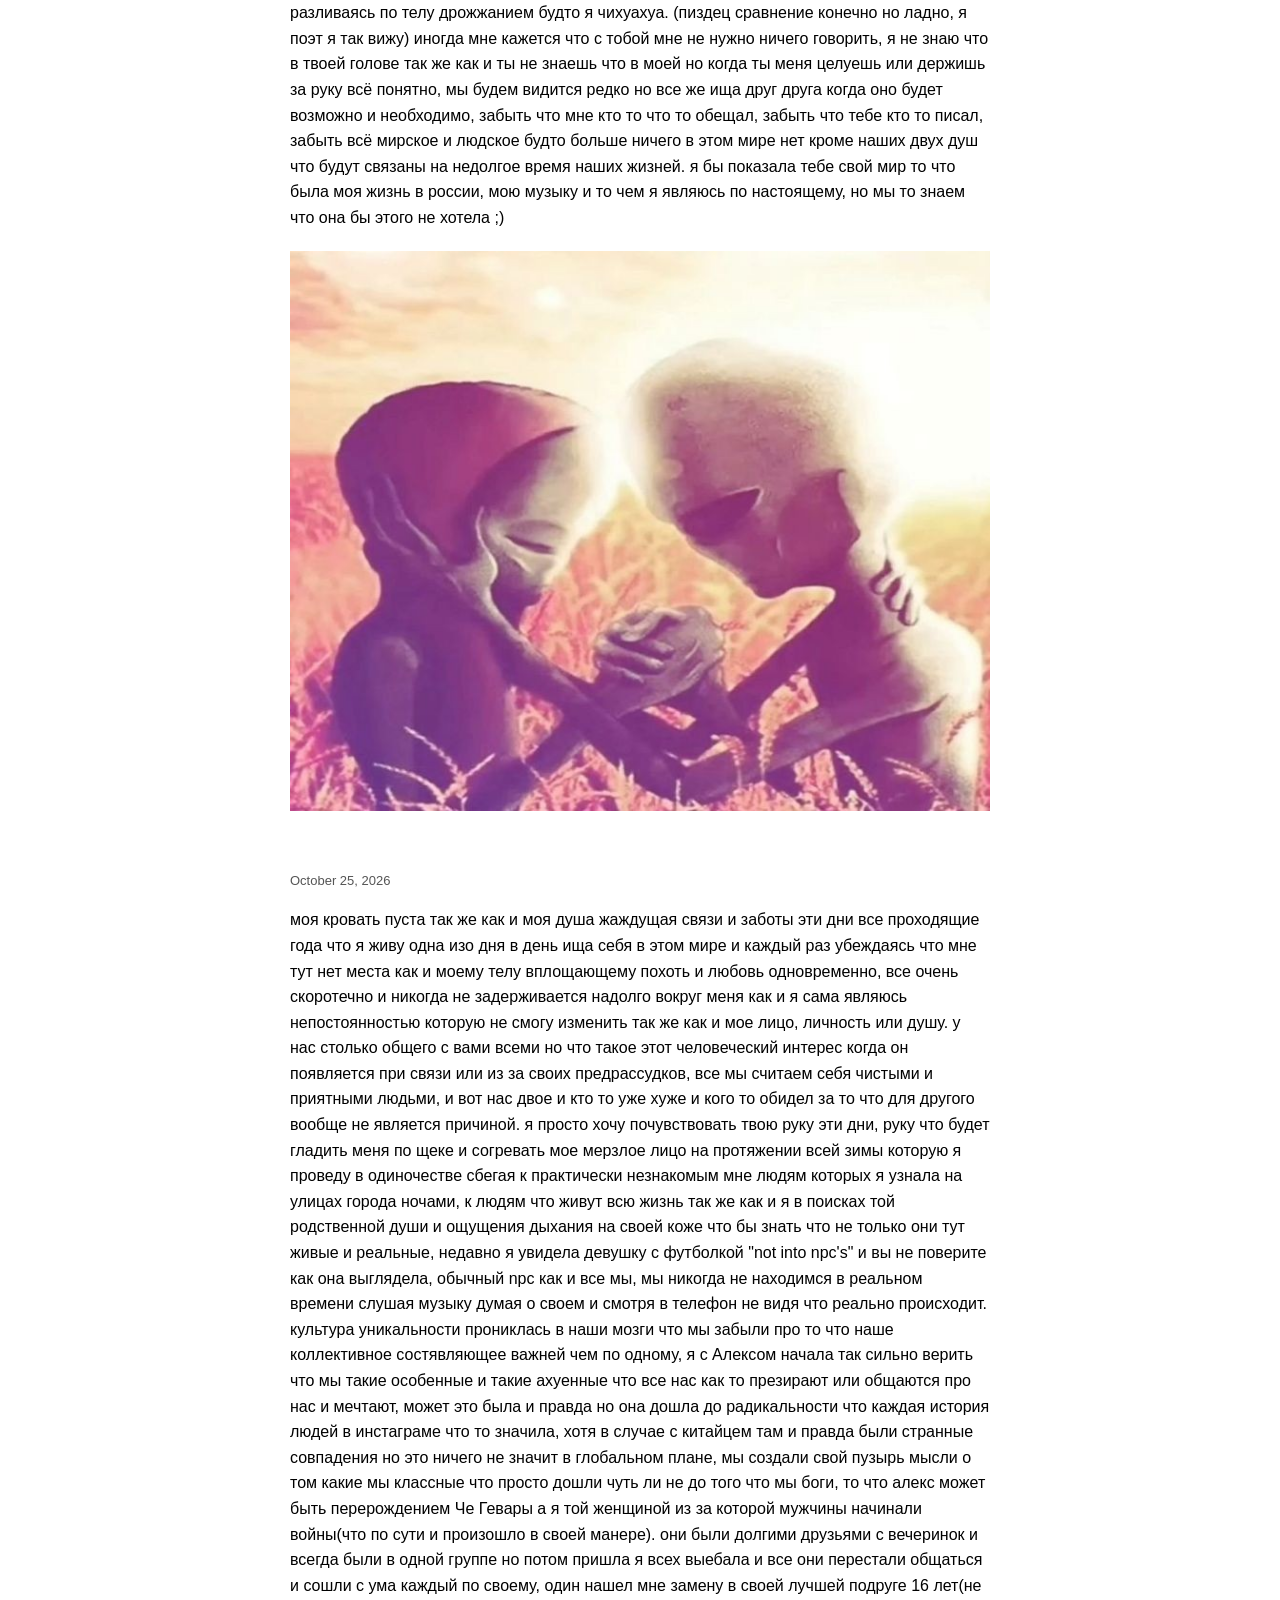
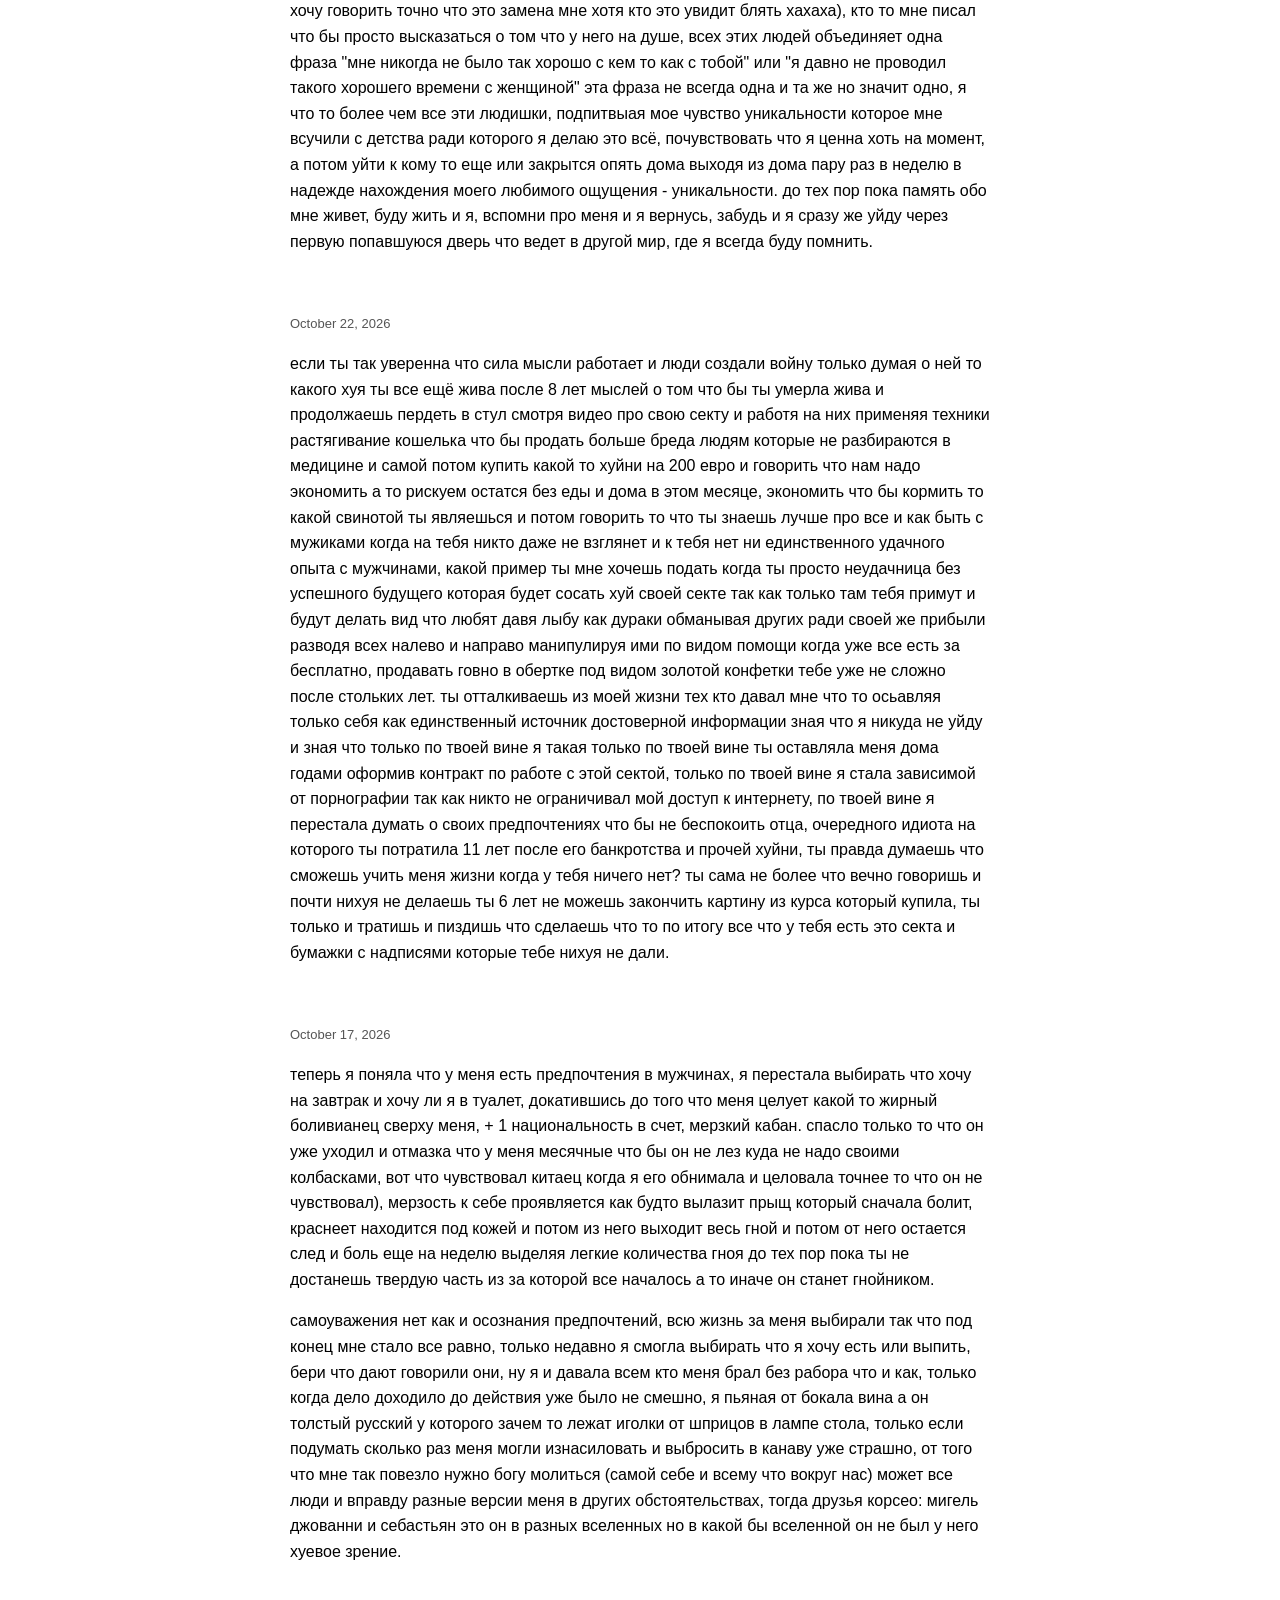
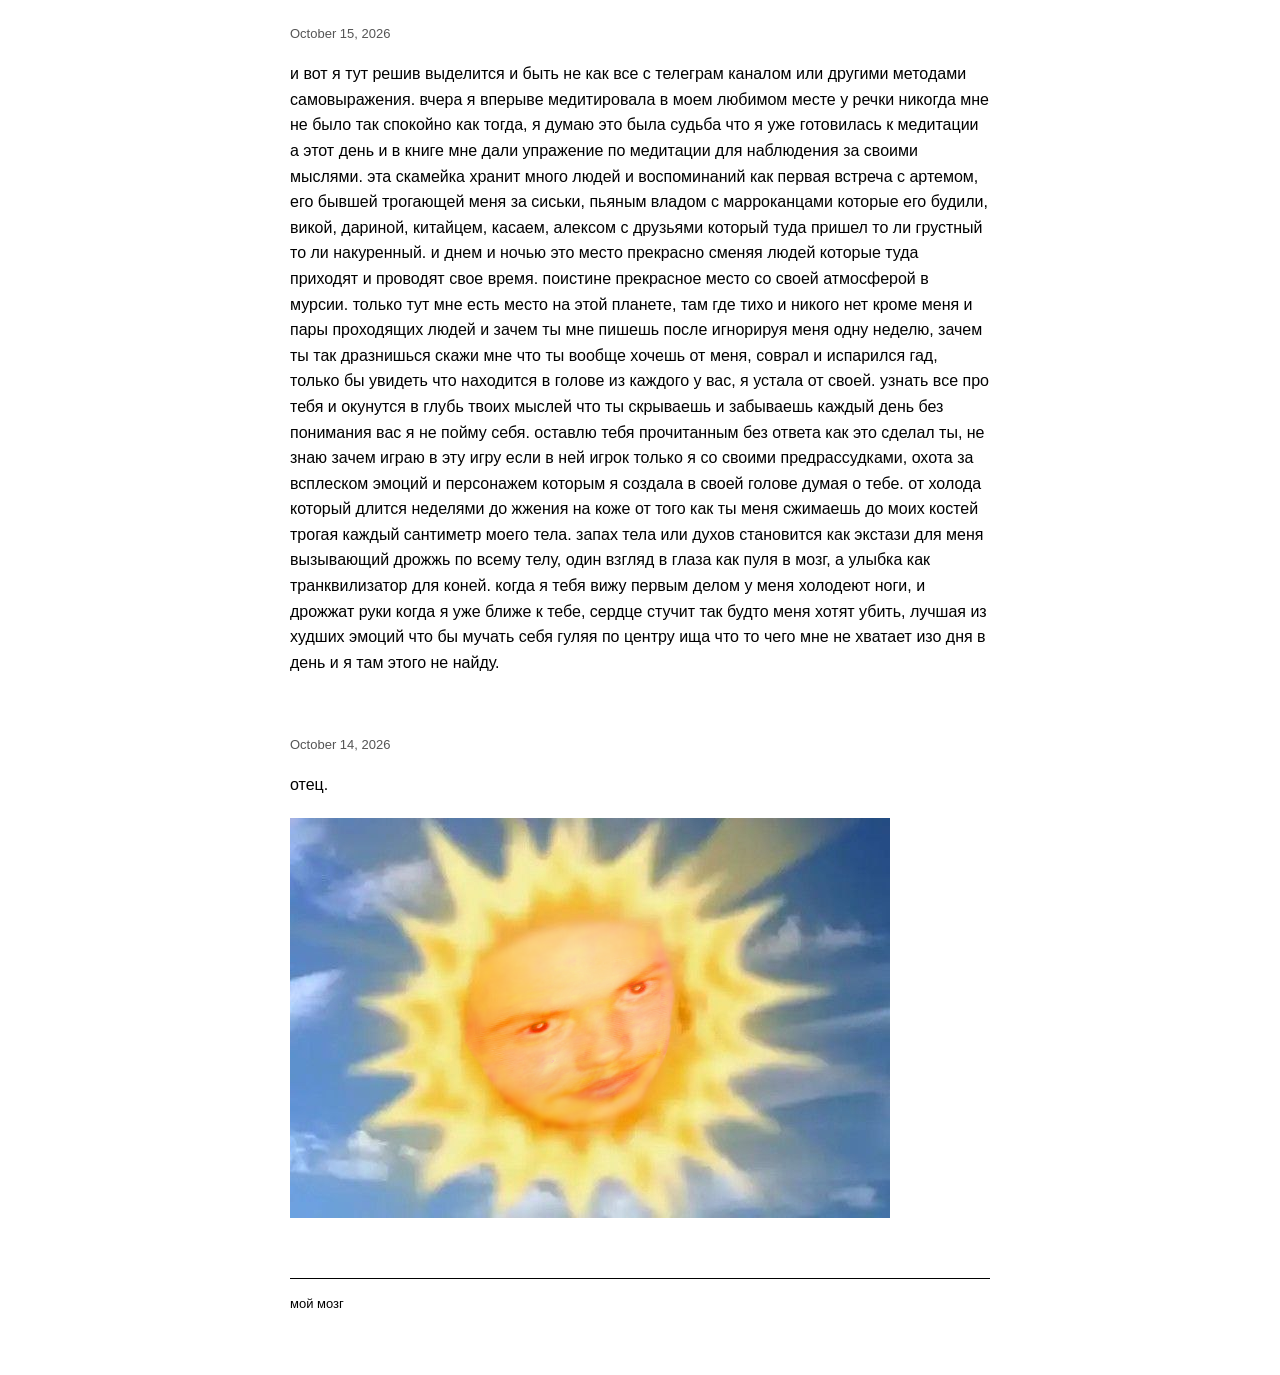
==== commit 04452816: "Update index.html" ====
--- a/app/index.html
+++ b/app/index.html
@@ -25,6 +25,27 @@
 
     <main>
 
+        <article class="post">
+
+            <div class="date">
+                November 7, 2026
+            </div>
+
+            <p>
+                я не знаю где все вы сейчас, сотни людей что я знала и видела неделями и смеялась до слез гуляя по улицам города что я никогда не видела
+                город краснодар интересен, я знаю только его малую часть но я буду помнить имея фото и имена в моей голове, переезжая из города в город
+                каждый раз теряя и находя друзей по новой, с 10 до 17 я переежала практически каждый год то в другой город то в другую страну, я так устала
+                от смены городов что это приносит мне только боль и страдание после моей стабильности в каком бы городе я не была у меня просто отбрали это
+                счастье провести свои 12,13,14,15 лет там где будет спокойно без нужды упаковывать вещи и держать их всегда собранными потому что знаем что
+                мама не будет тут долго работать и придется ехать в омск что бы помогла бабушка скитаясь по россии как цыгане без своего дома. надеюсь я все
+                еще существую в ваших головах как что то приятное,а если нет то пошли нахуй😎😎 я была маленькой и глупой, сейчас я взрослая и более менее умная
+                так что мне не нужно оправдыватся за свои действия. и точька. . . . . ... . .. . ..  . . . ilum47✈️
+            </p>
+
+             <img src="images/dayana.jpg" alt="">
+
+                </article>
+        
          <article class="post">
 
             <div class="date">
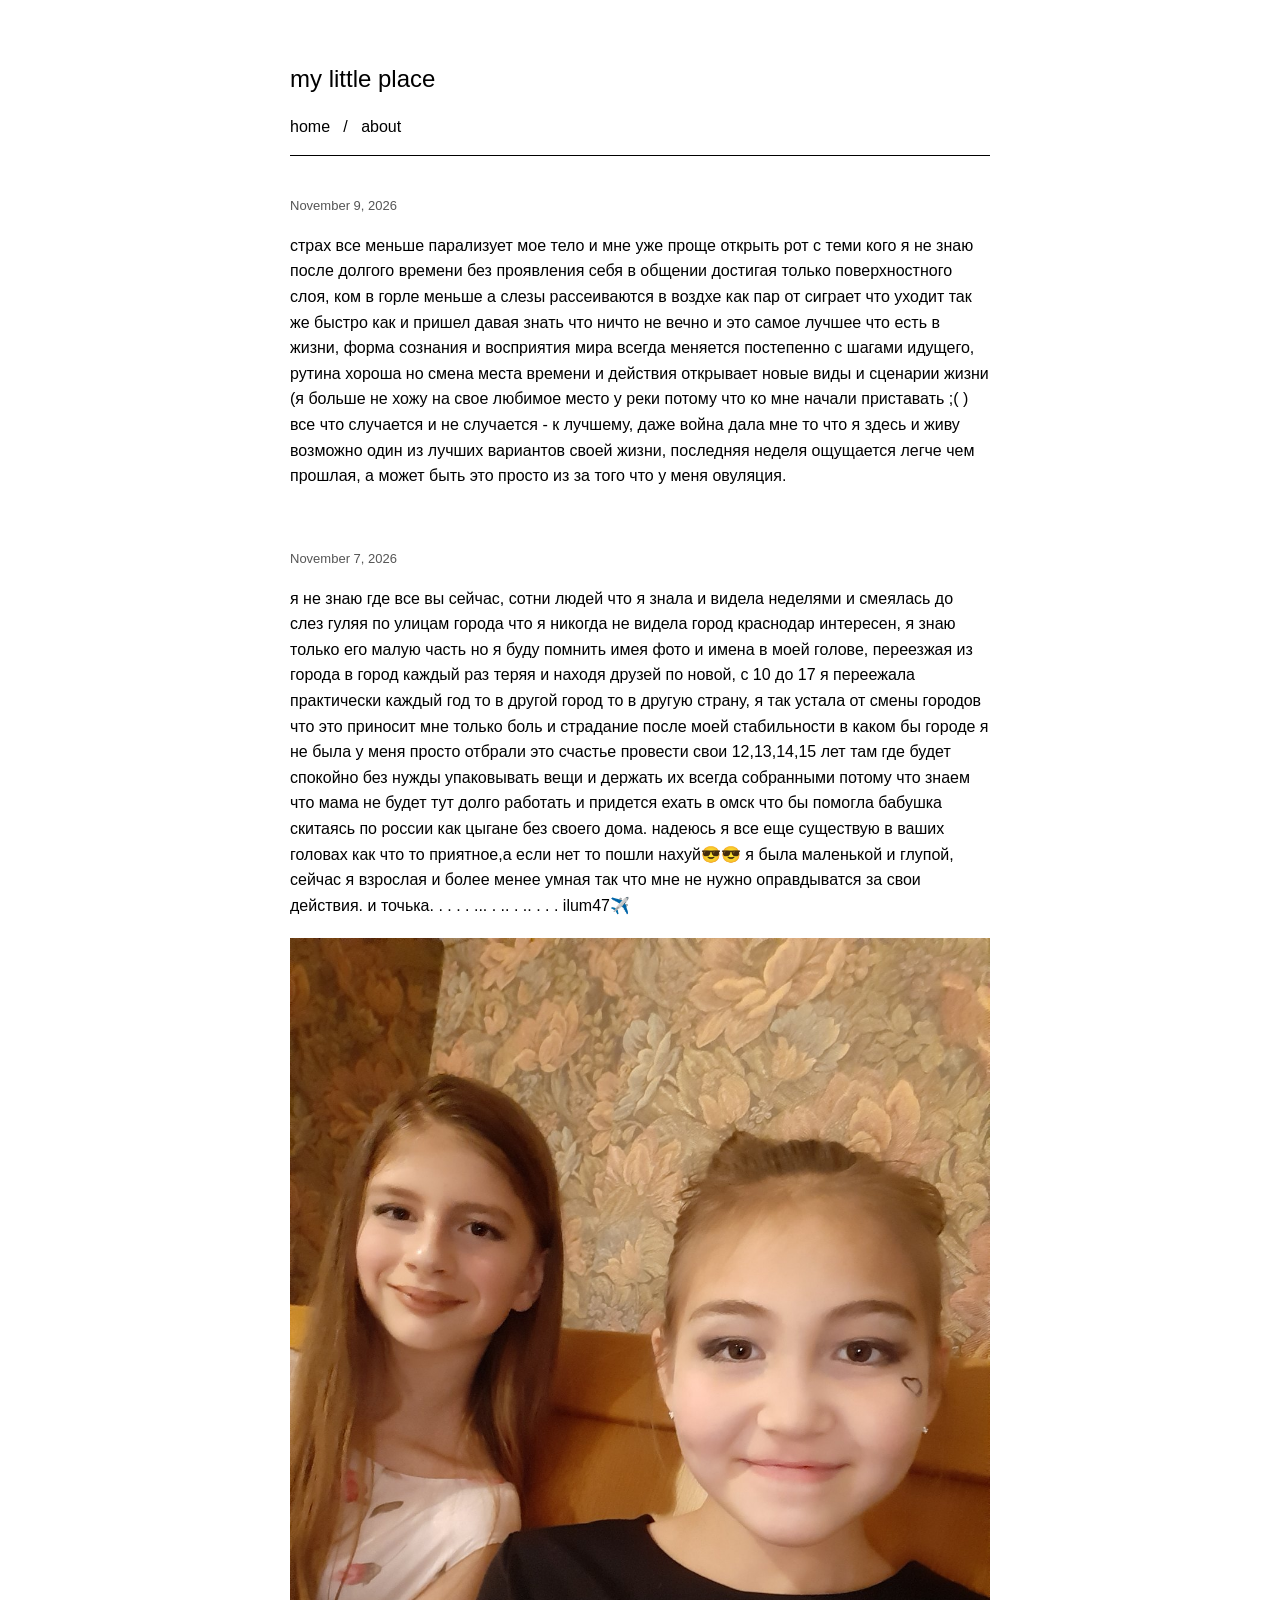
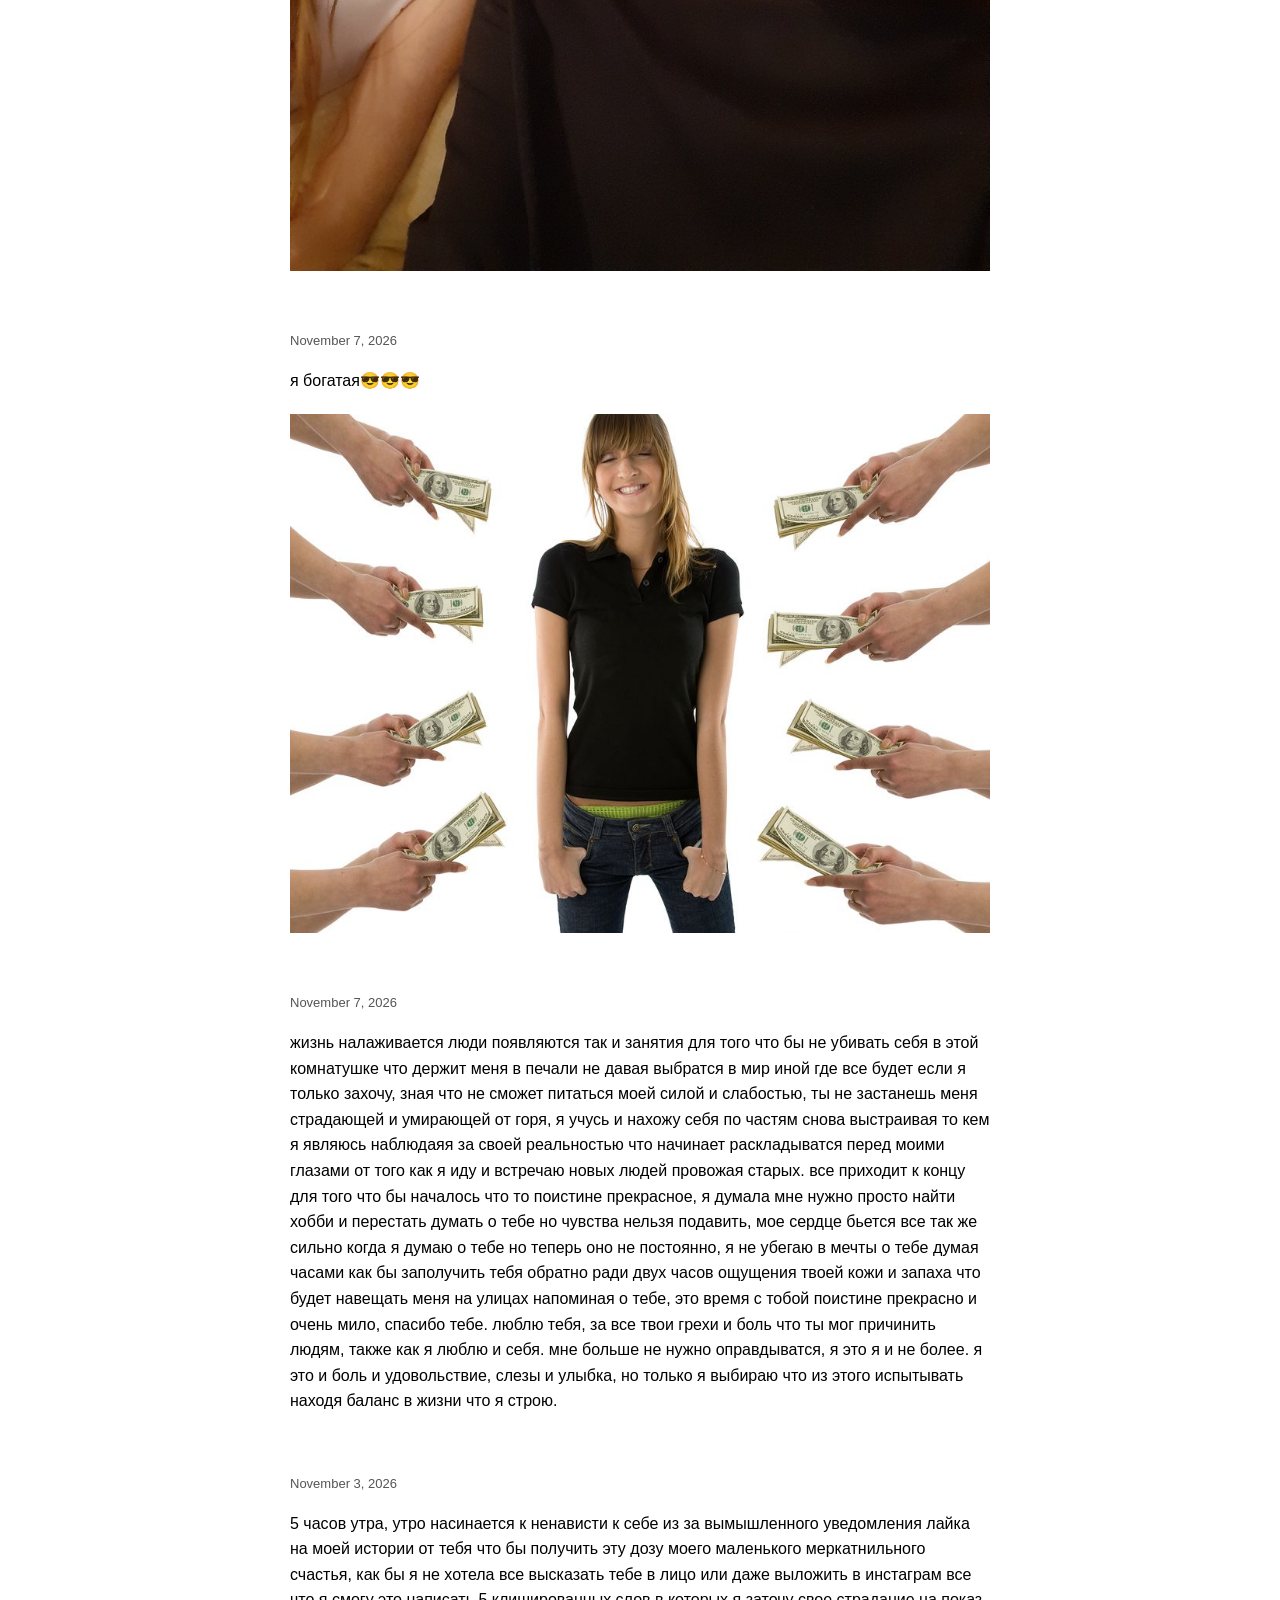
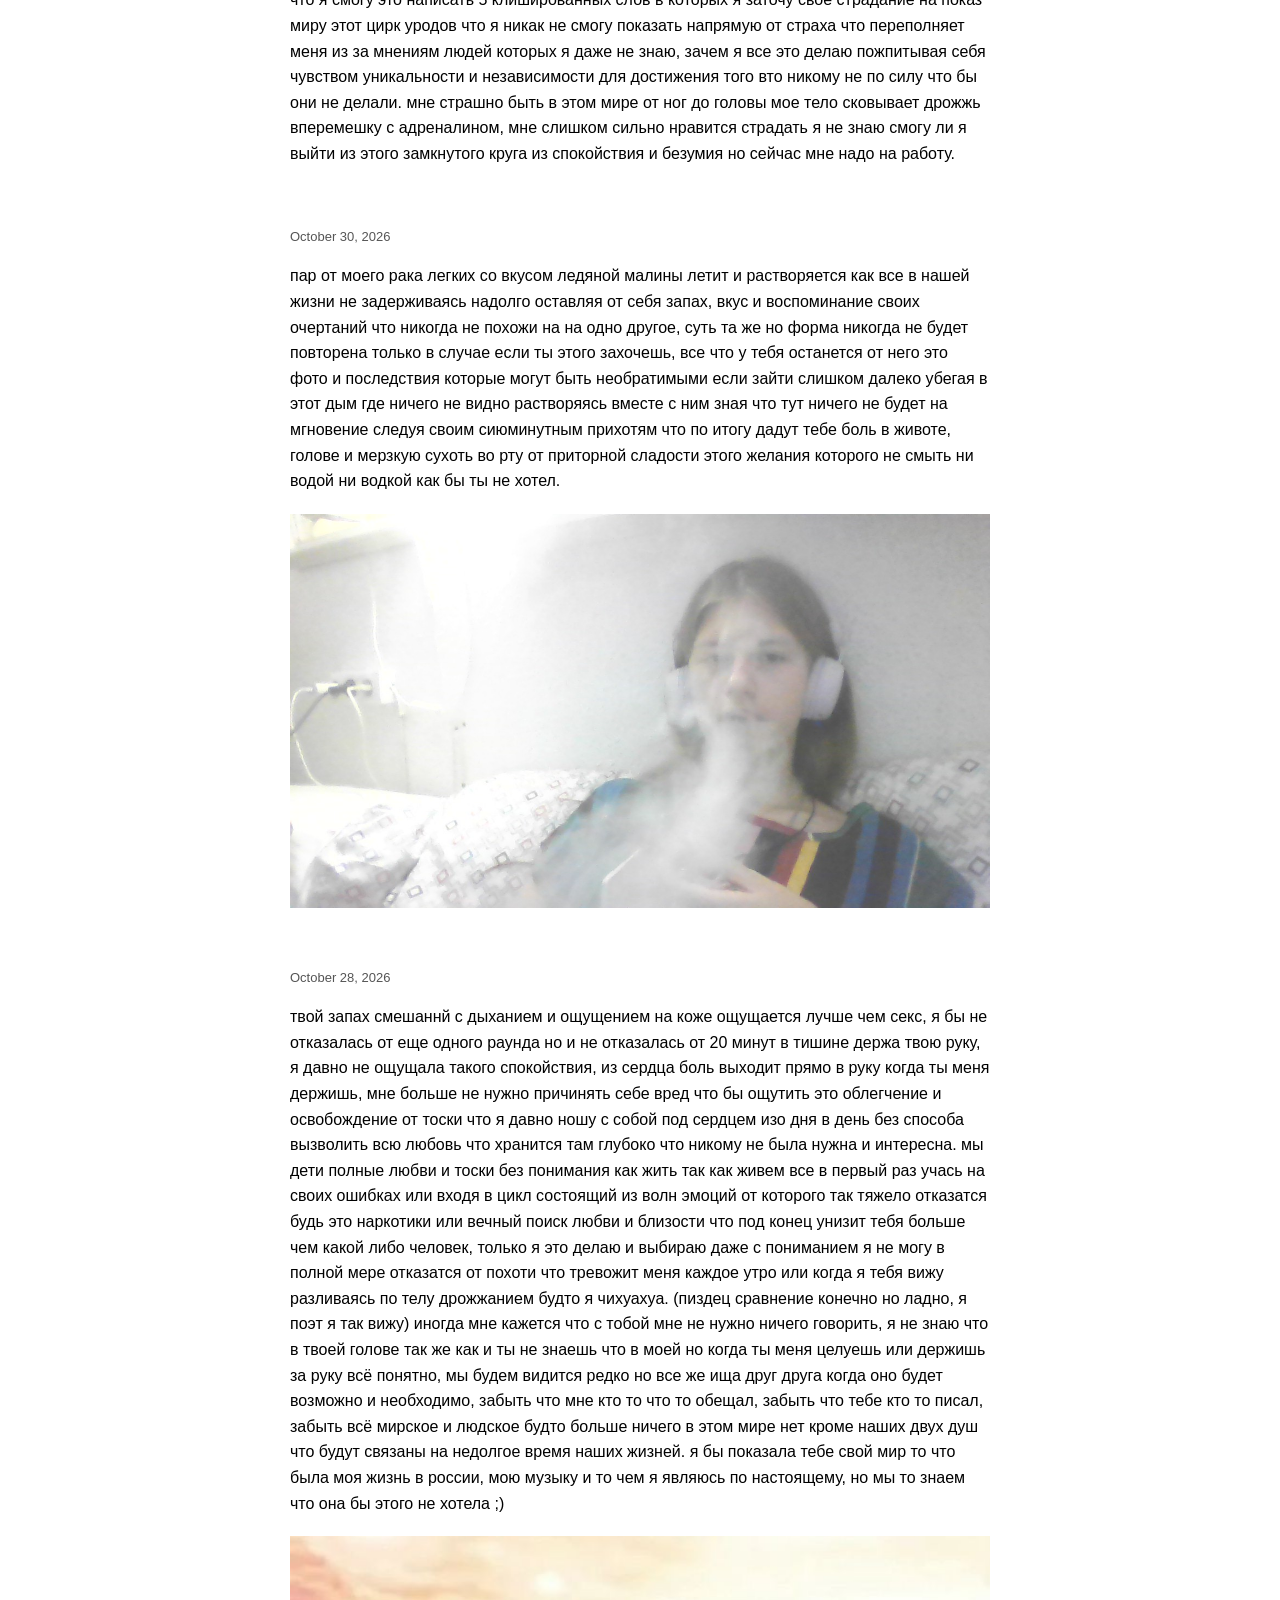
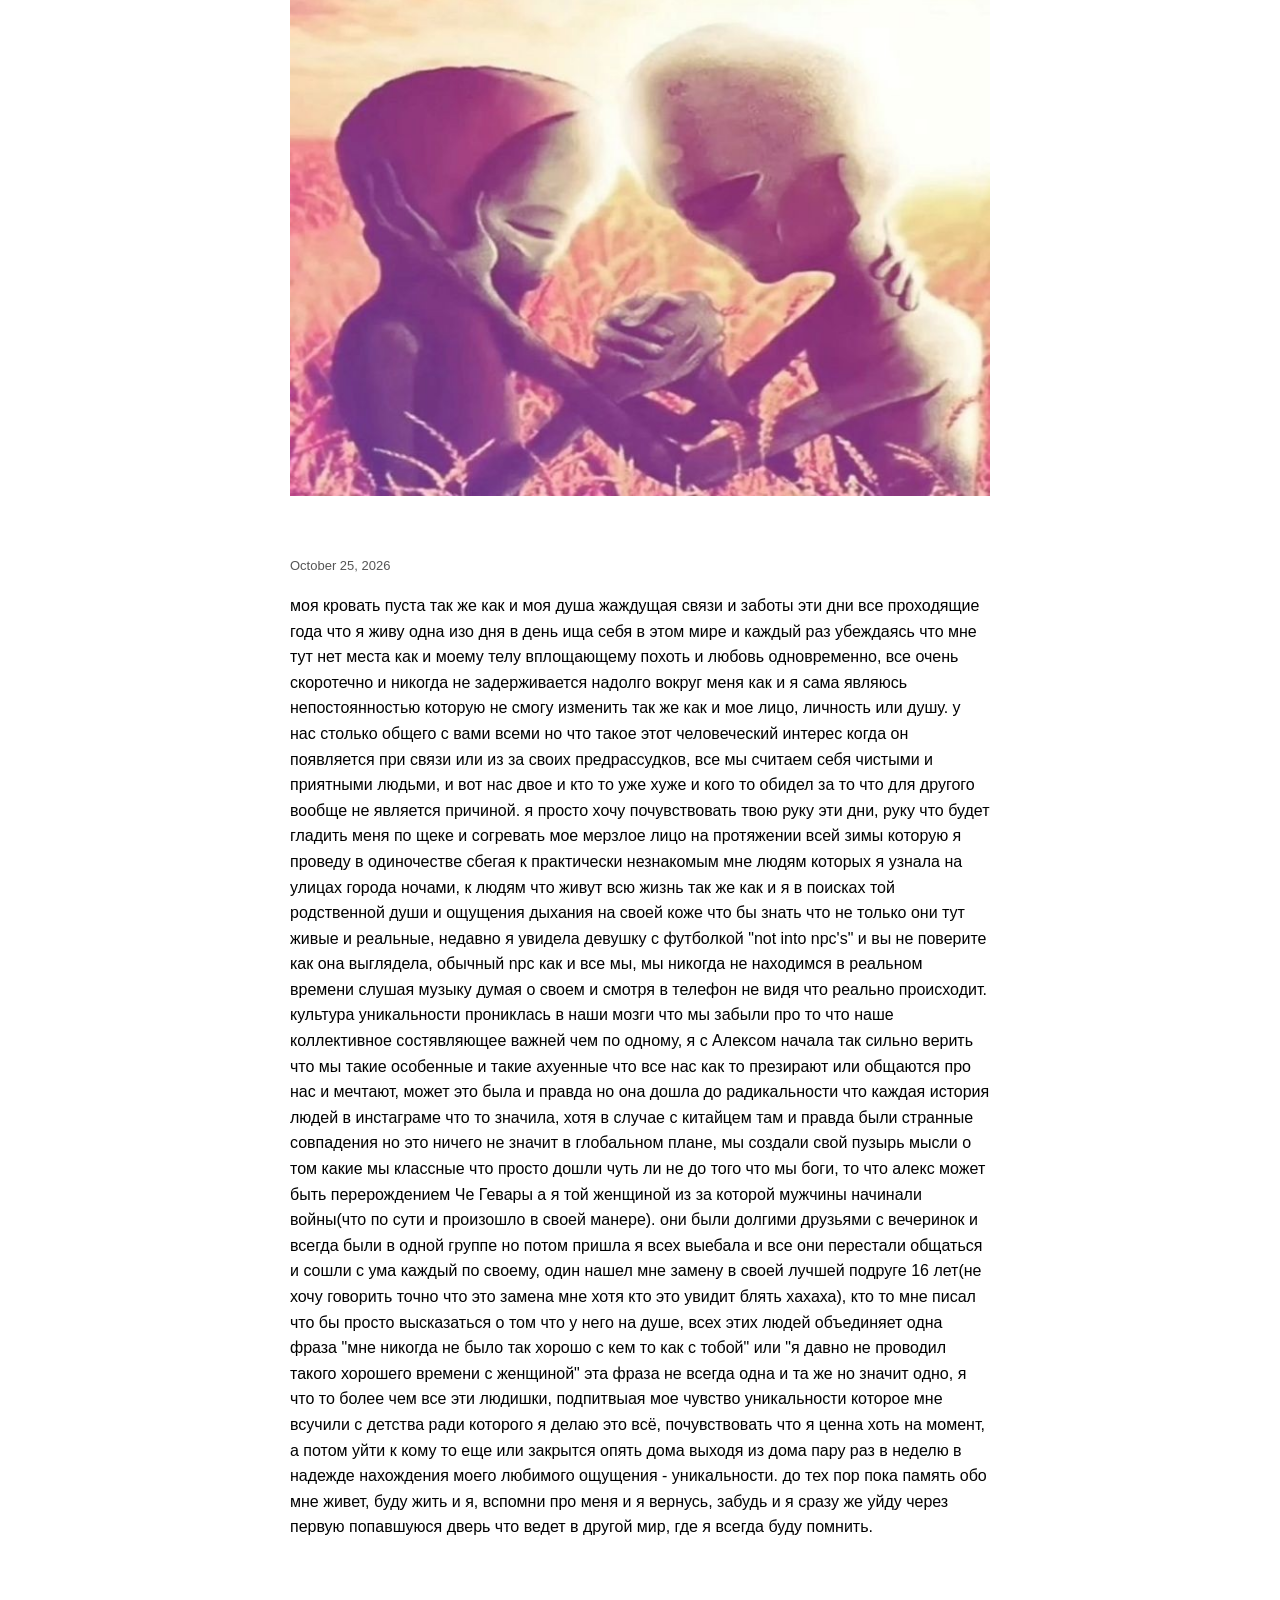
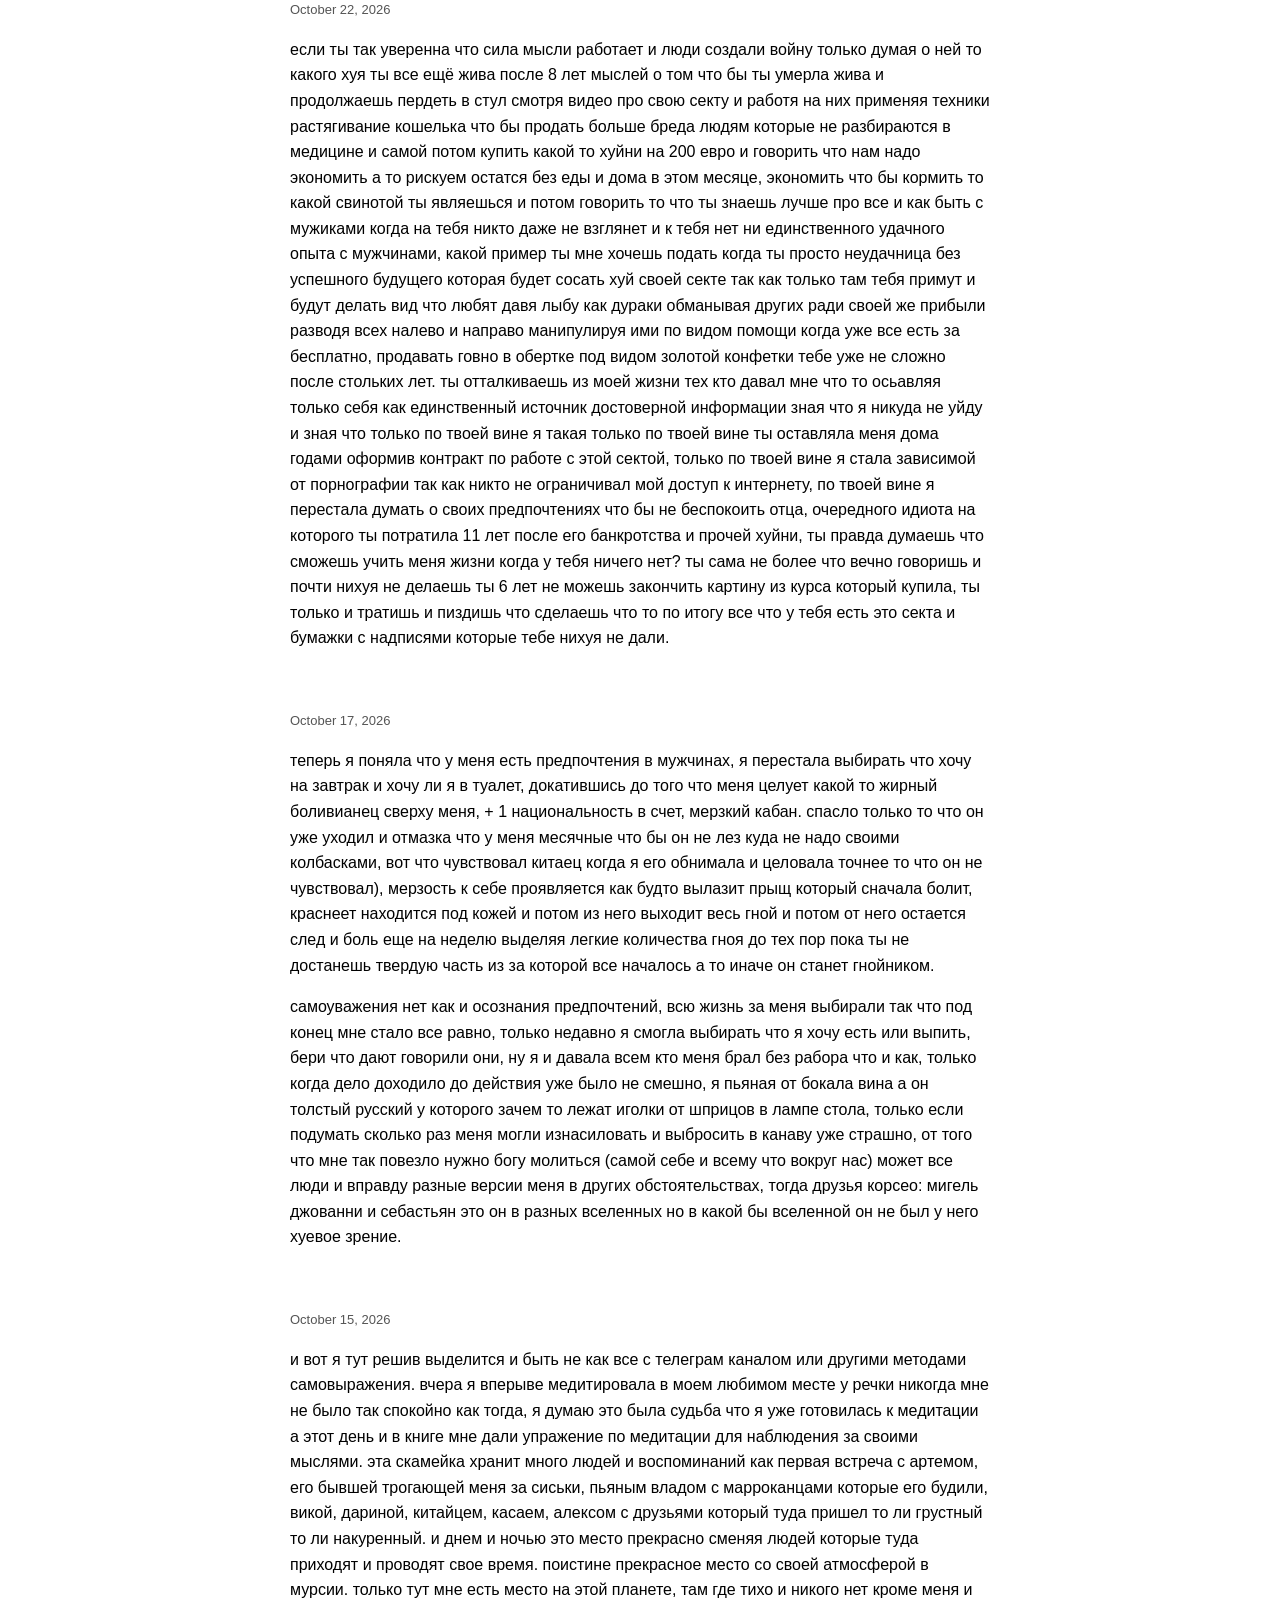
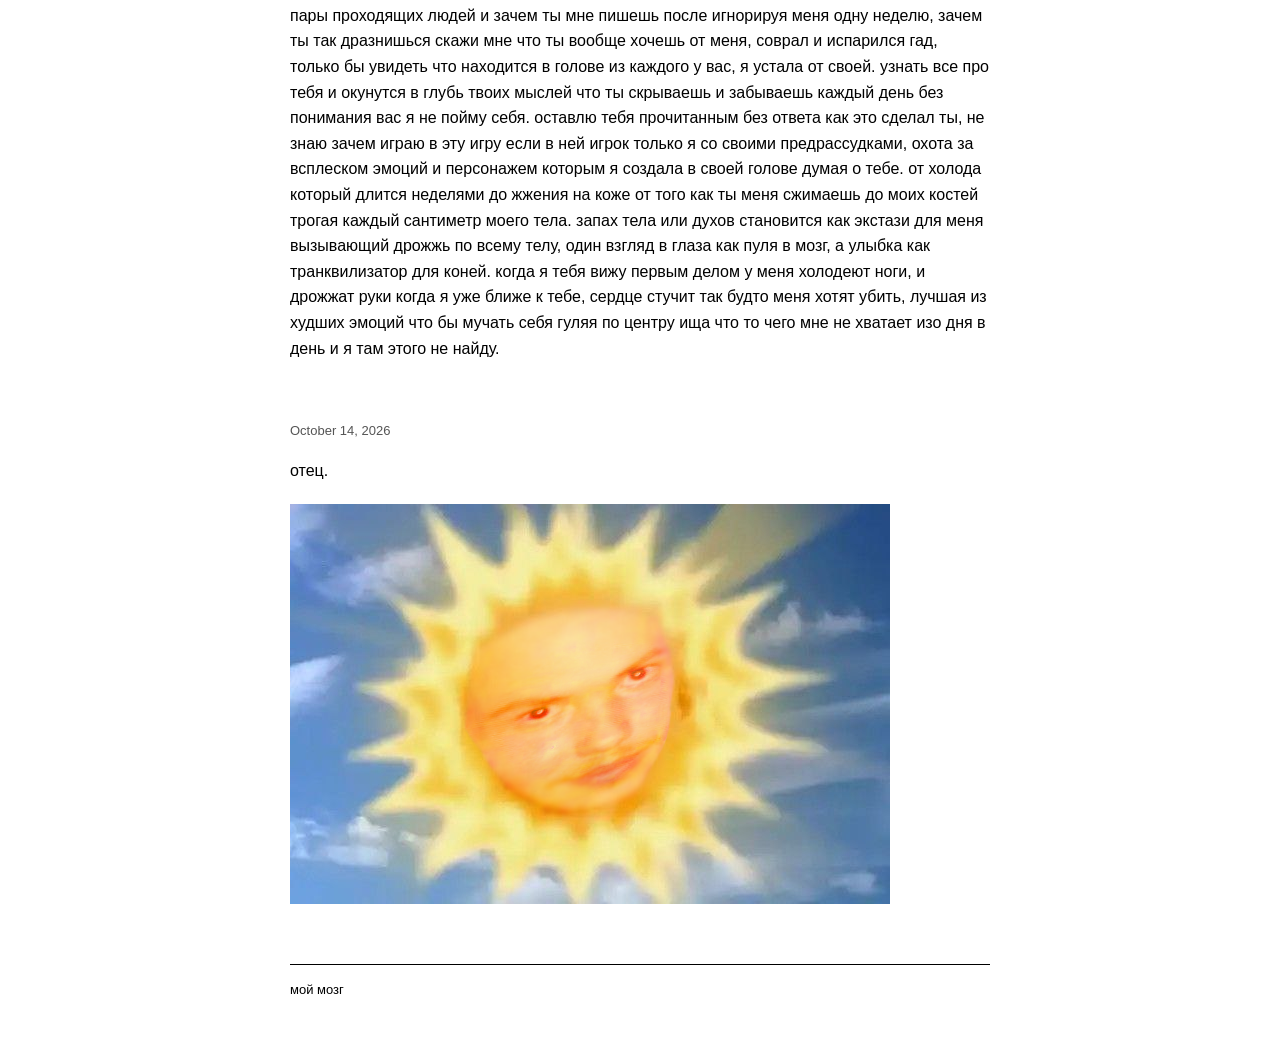
==== commit 728e85a7: "Update index.html" ====
--- a/app/index.html
+++ b/app/index.html
@@ -24,6 +24,23 @@
 
 
     <main>
+
+                <article class="post">
+
+            <div class="date">
+                November 9, 2026
+            </div>
+
+            <p>
+                страх все меньше парализует мое тело и мне уже проще открыть рот с теми кого я не знаю после долгого времени без проявления себя в общении
+                достигая только поверхностного слоя, ком в горле меньше а слезы рассеиваются в воздхе как пар от сиграет что уходит так же быстро как и пришел
+                давая знать что ничто не вечно и это самое лучшее что есть в жизни, форма сознания и восприятия мира всегда меняется постепенно с шагами идущего,
+                рутина хороша но смена места времени и действия открывает новые виды и сценарии жизни (я больше не хожу на свое любимое место у реки потому что 
+                ко мне начали приставать ;( ) все что случается и не случается - к лучшему, даже война дала мне то что я здесь и живу возможно один из лучших
+                вариантов своей жизни, последняя неделя ощущается легче чем прошлая, а может быть это просто из за того что у меня овуляция.
+            </p>
+
+                </article>
 
         <article class="post">
 
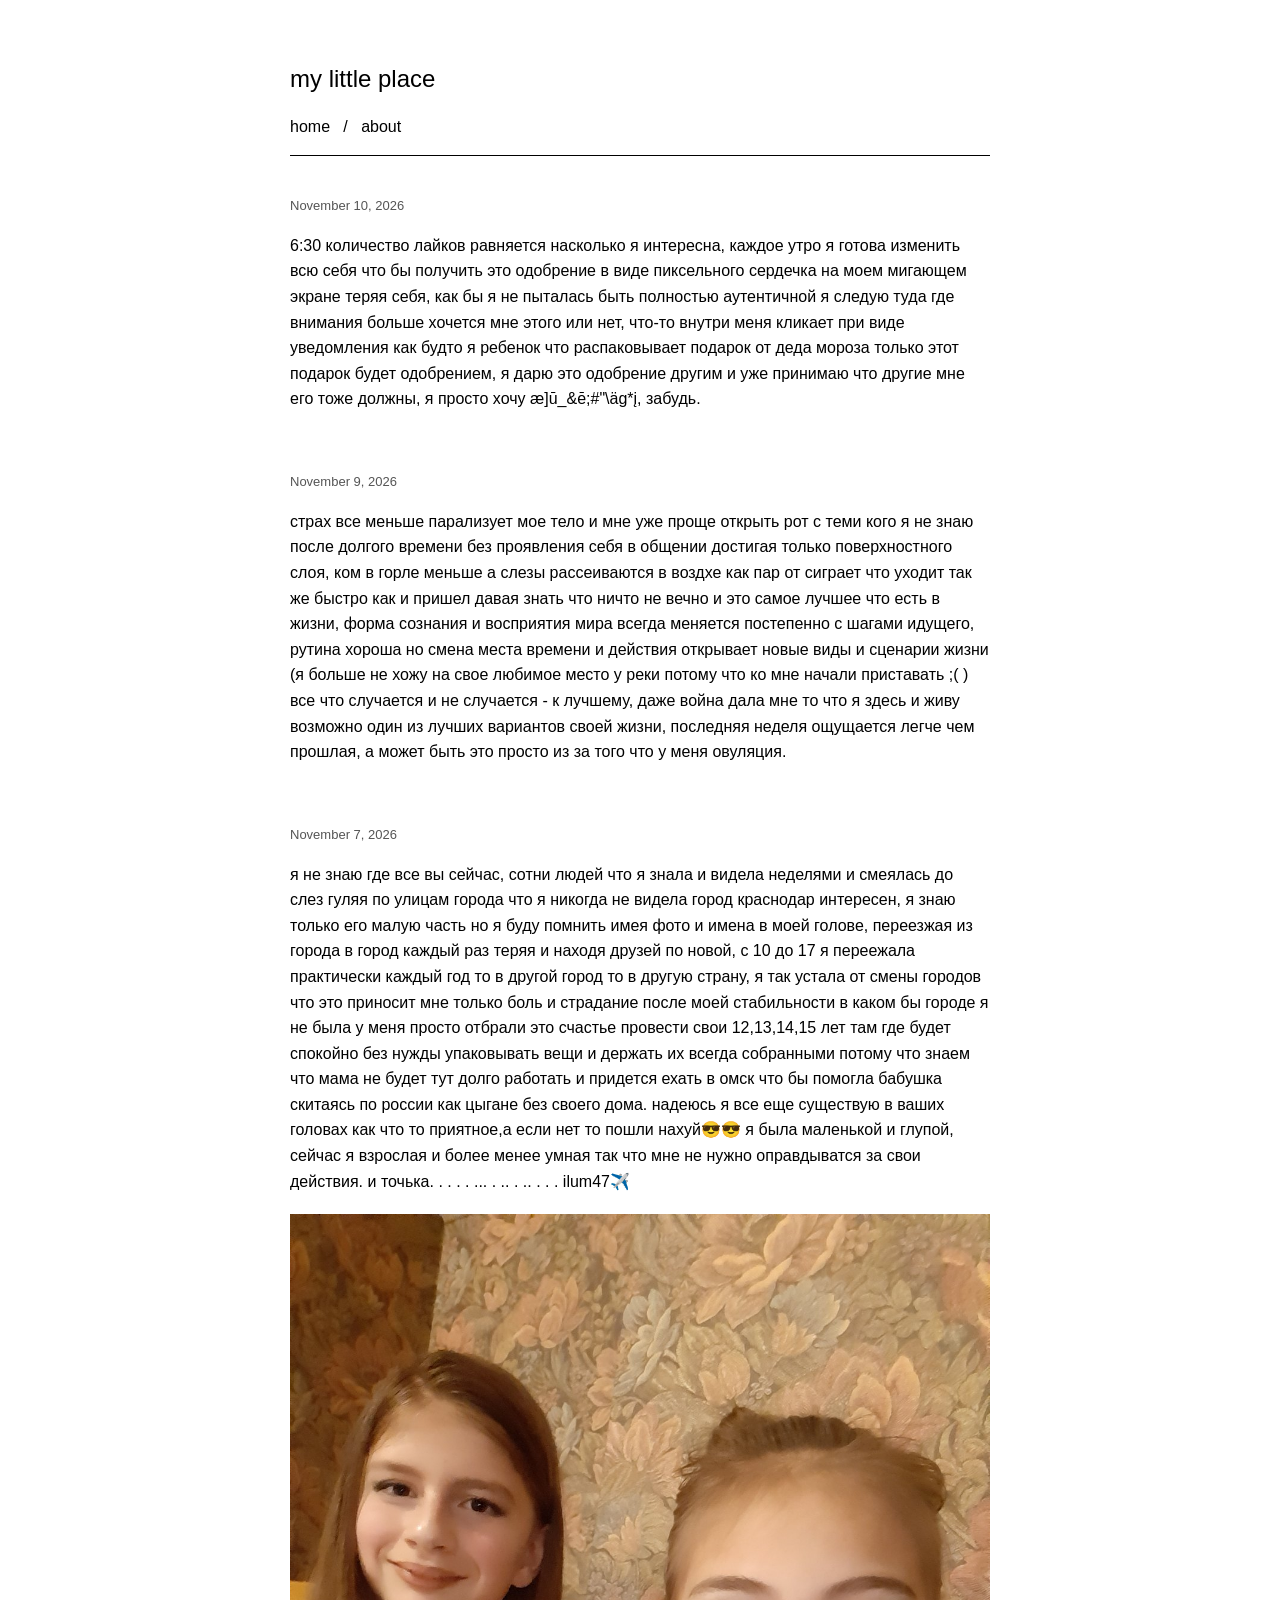
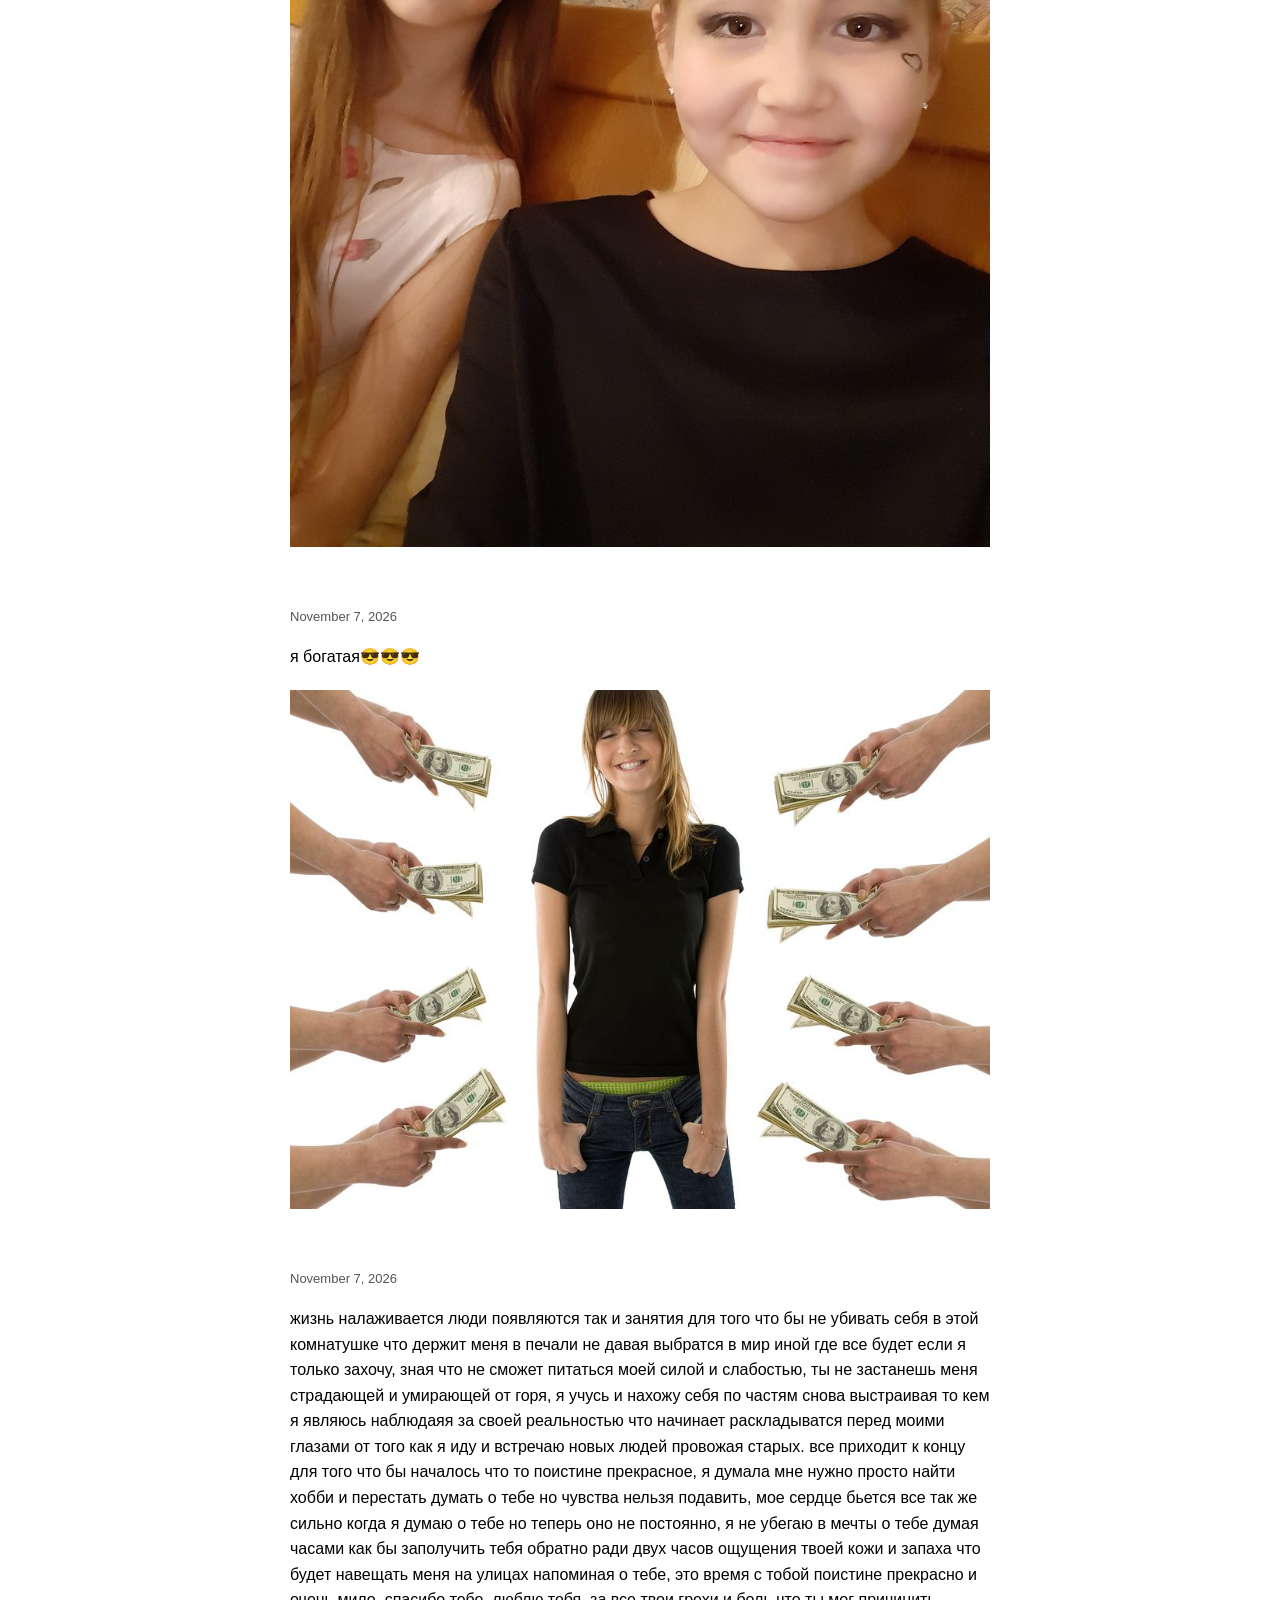
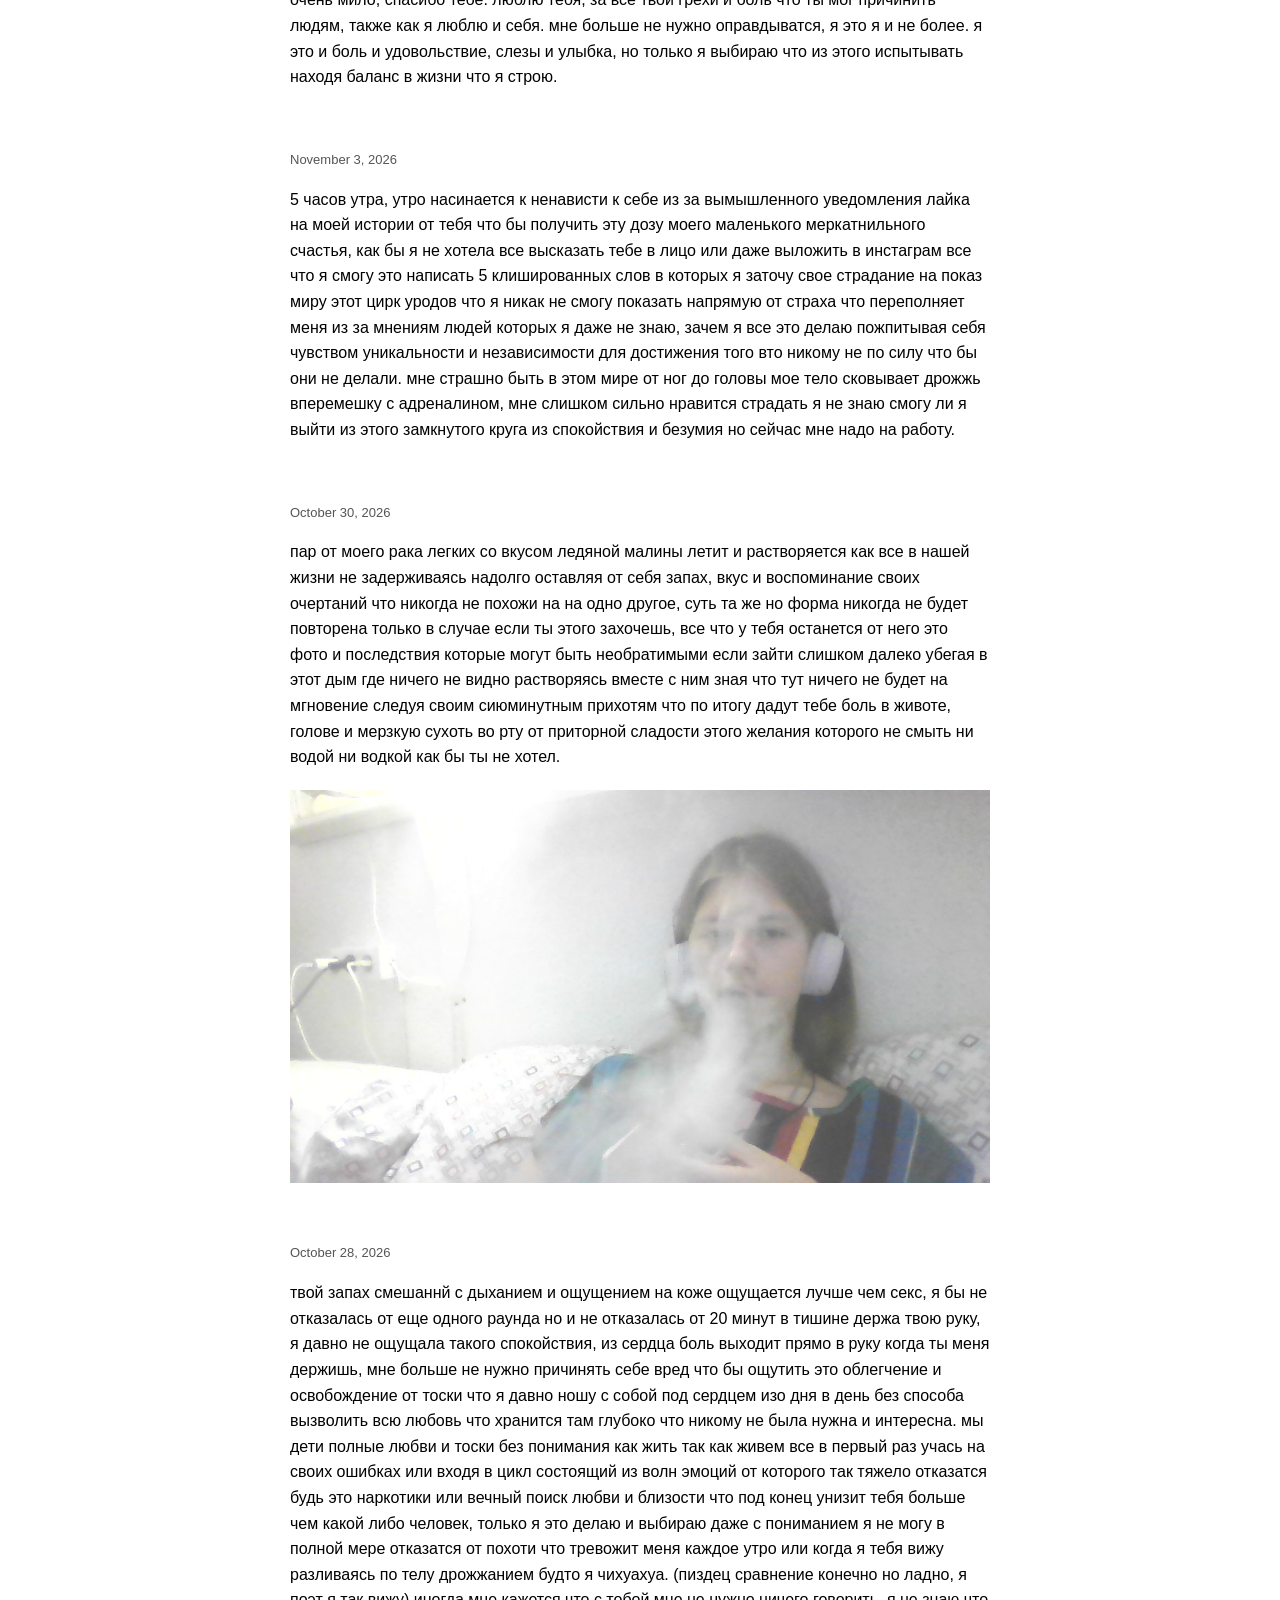
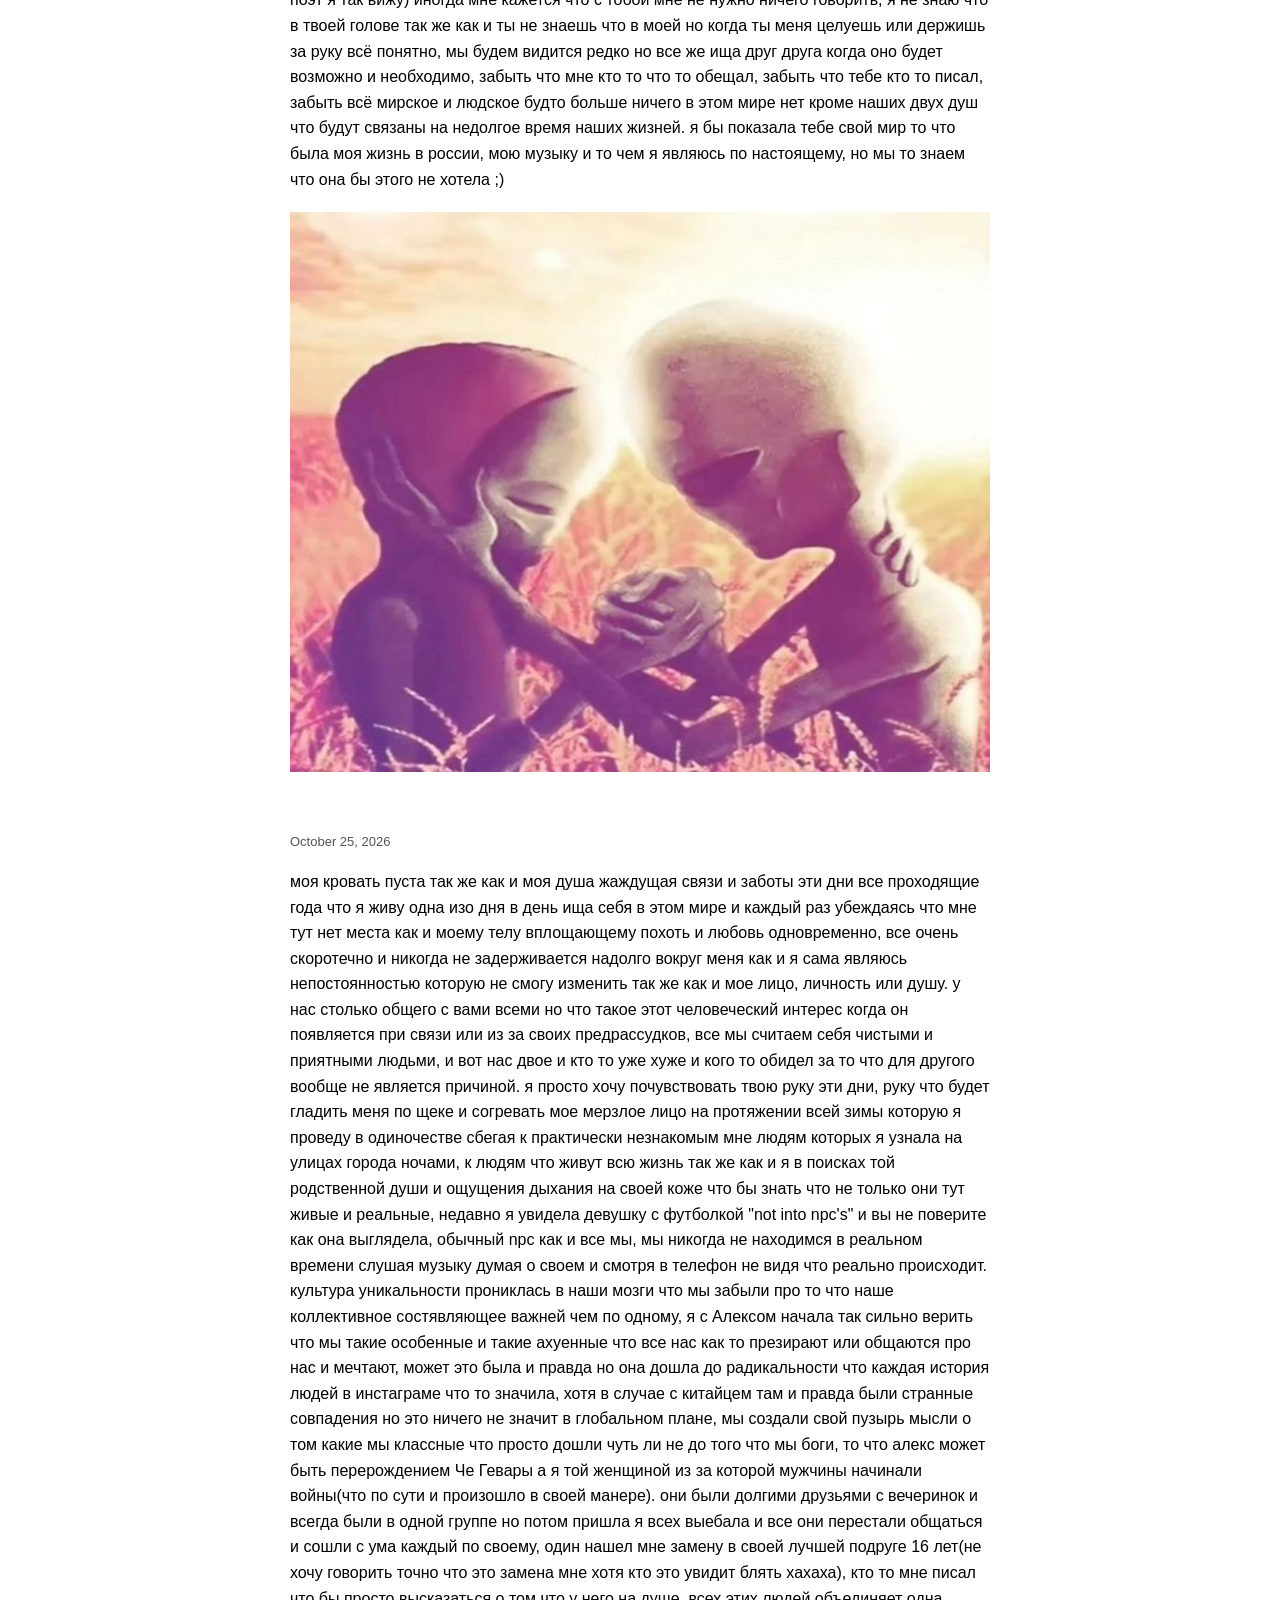
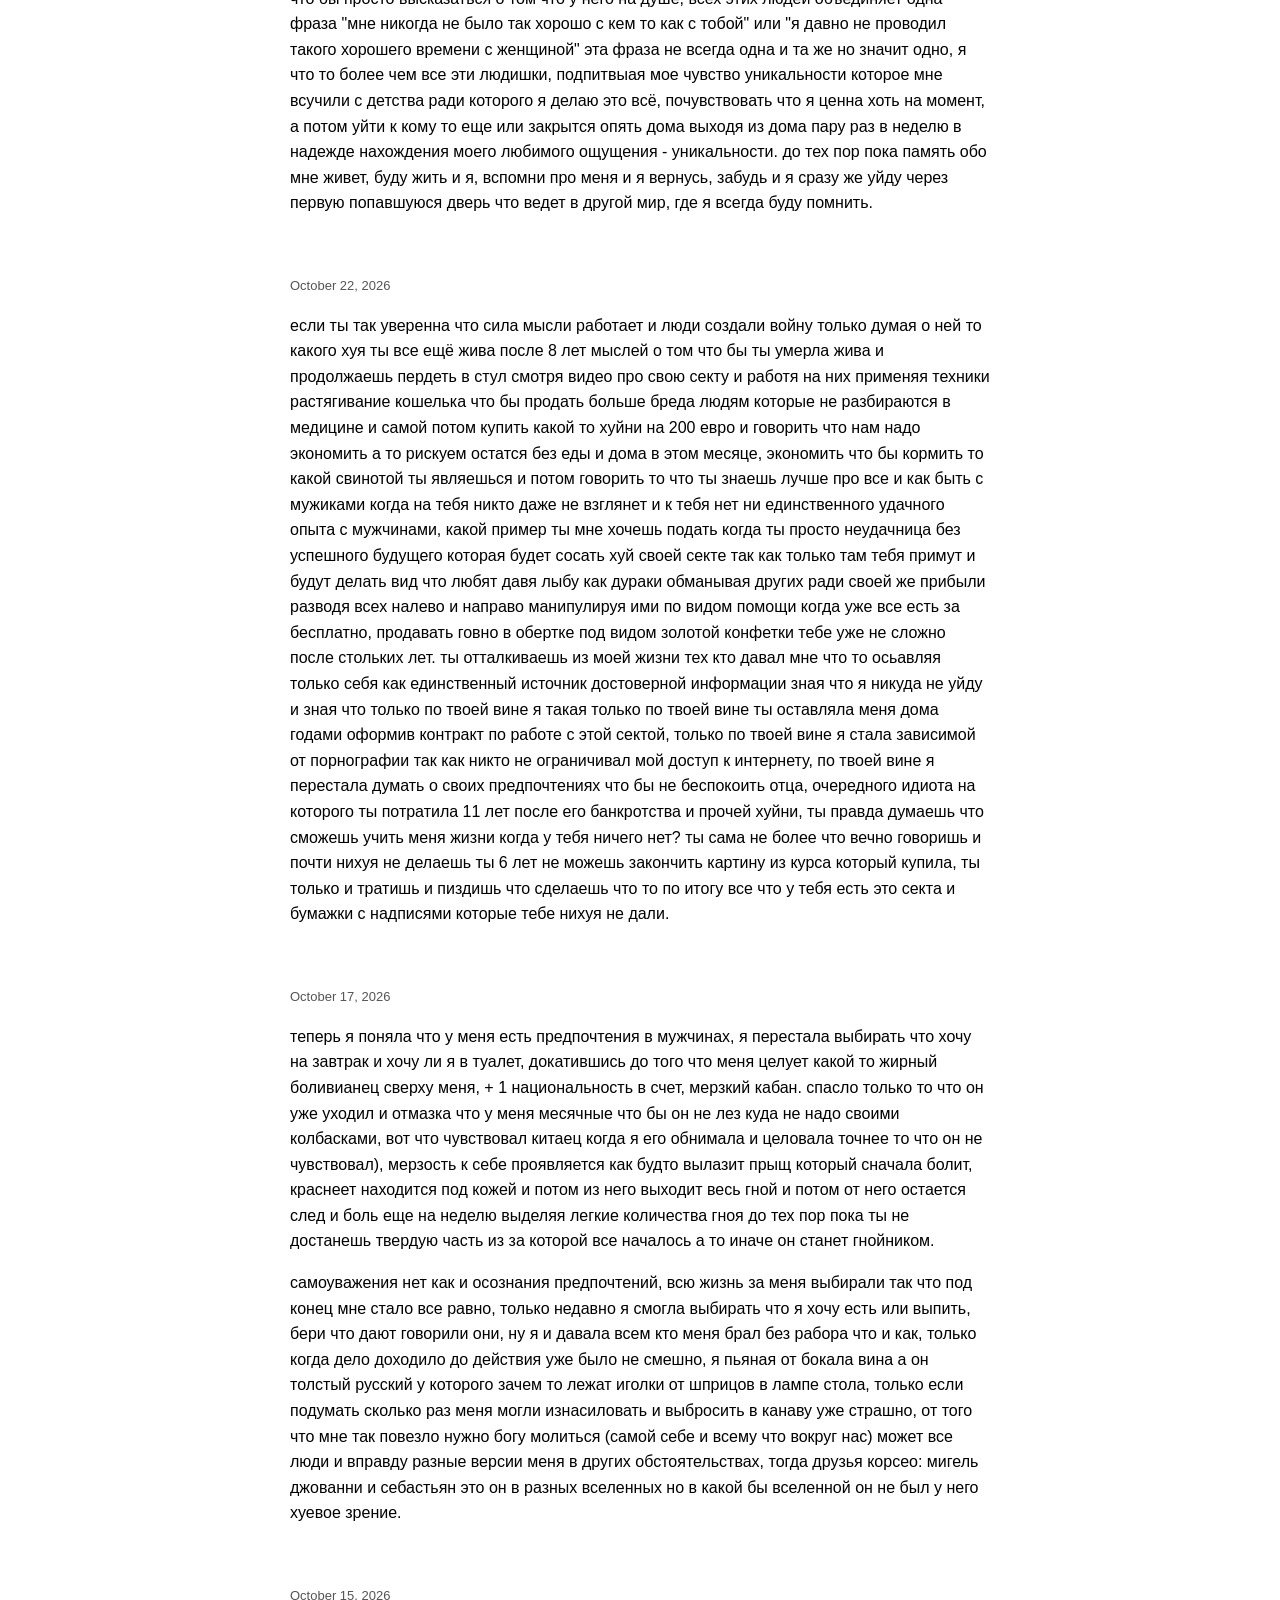
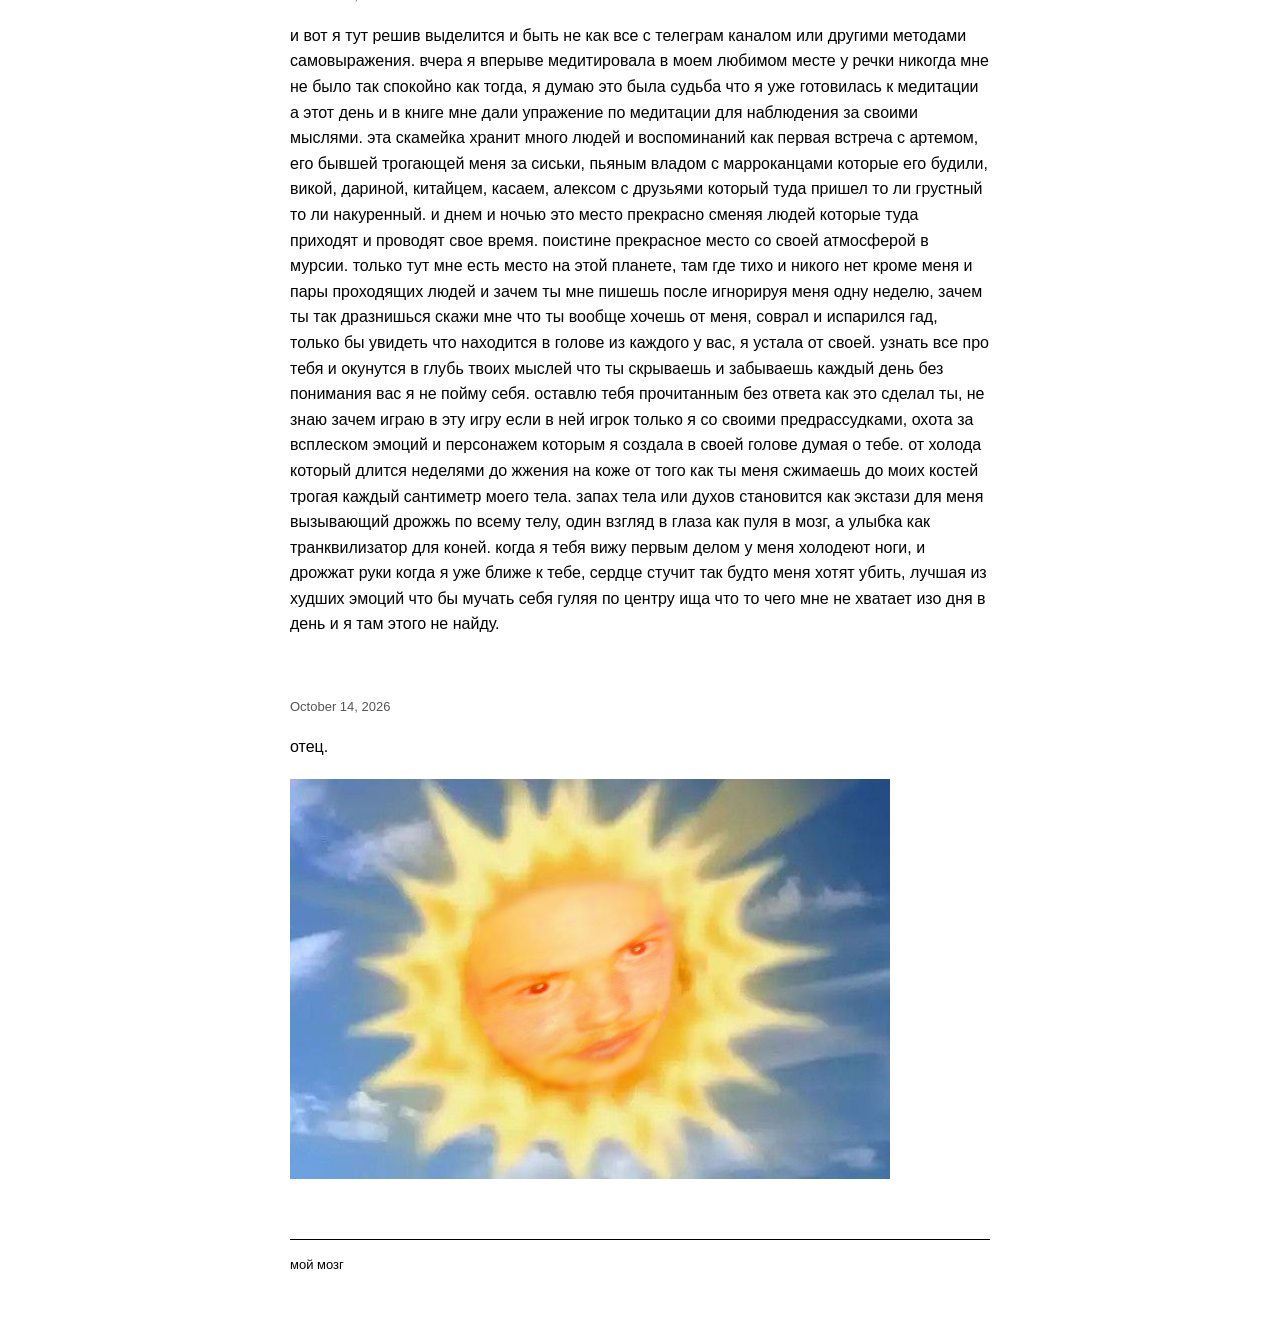
==== commit feb1bf59: "Update index.html" ====
--- a/app/index.html
+++ b/app/index.html
@@ -24,6 +24,22 @@
 
 
     <main>
+
+                        <article class="post">
+
+            <div class="date">
+                November 10, 2026
+            </div>
+
+            <p>
+                6:30 количество лайков равняется насколько я интересна, каждое утро я готова изменить всю себя что бы получить это одобрение в виде пиксельного
+                сердечка на моем мигающем экране теряя себя, как бы я не пыталась быть полностью аутентичной я следую туда где внимания больше
+                хочется мне этого или нет, что-то внутри меня кликает при виде уведомления как будто я ребенок что распаковывает подарок от
+                деда мороза только этот подарок будет одобрением, я дарю это одобрение другим и уже принимаю что другие мне его тоже должны, я просто
+                хочу æ]ū_&ē;#"\äg*į, забудь.
+            </p>
+
+                        </article>
 
                 <article class="post">
 
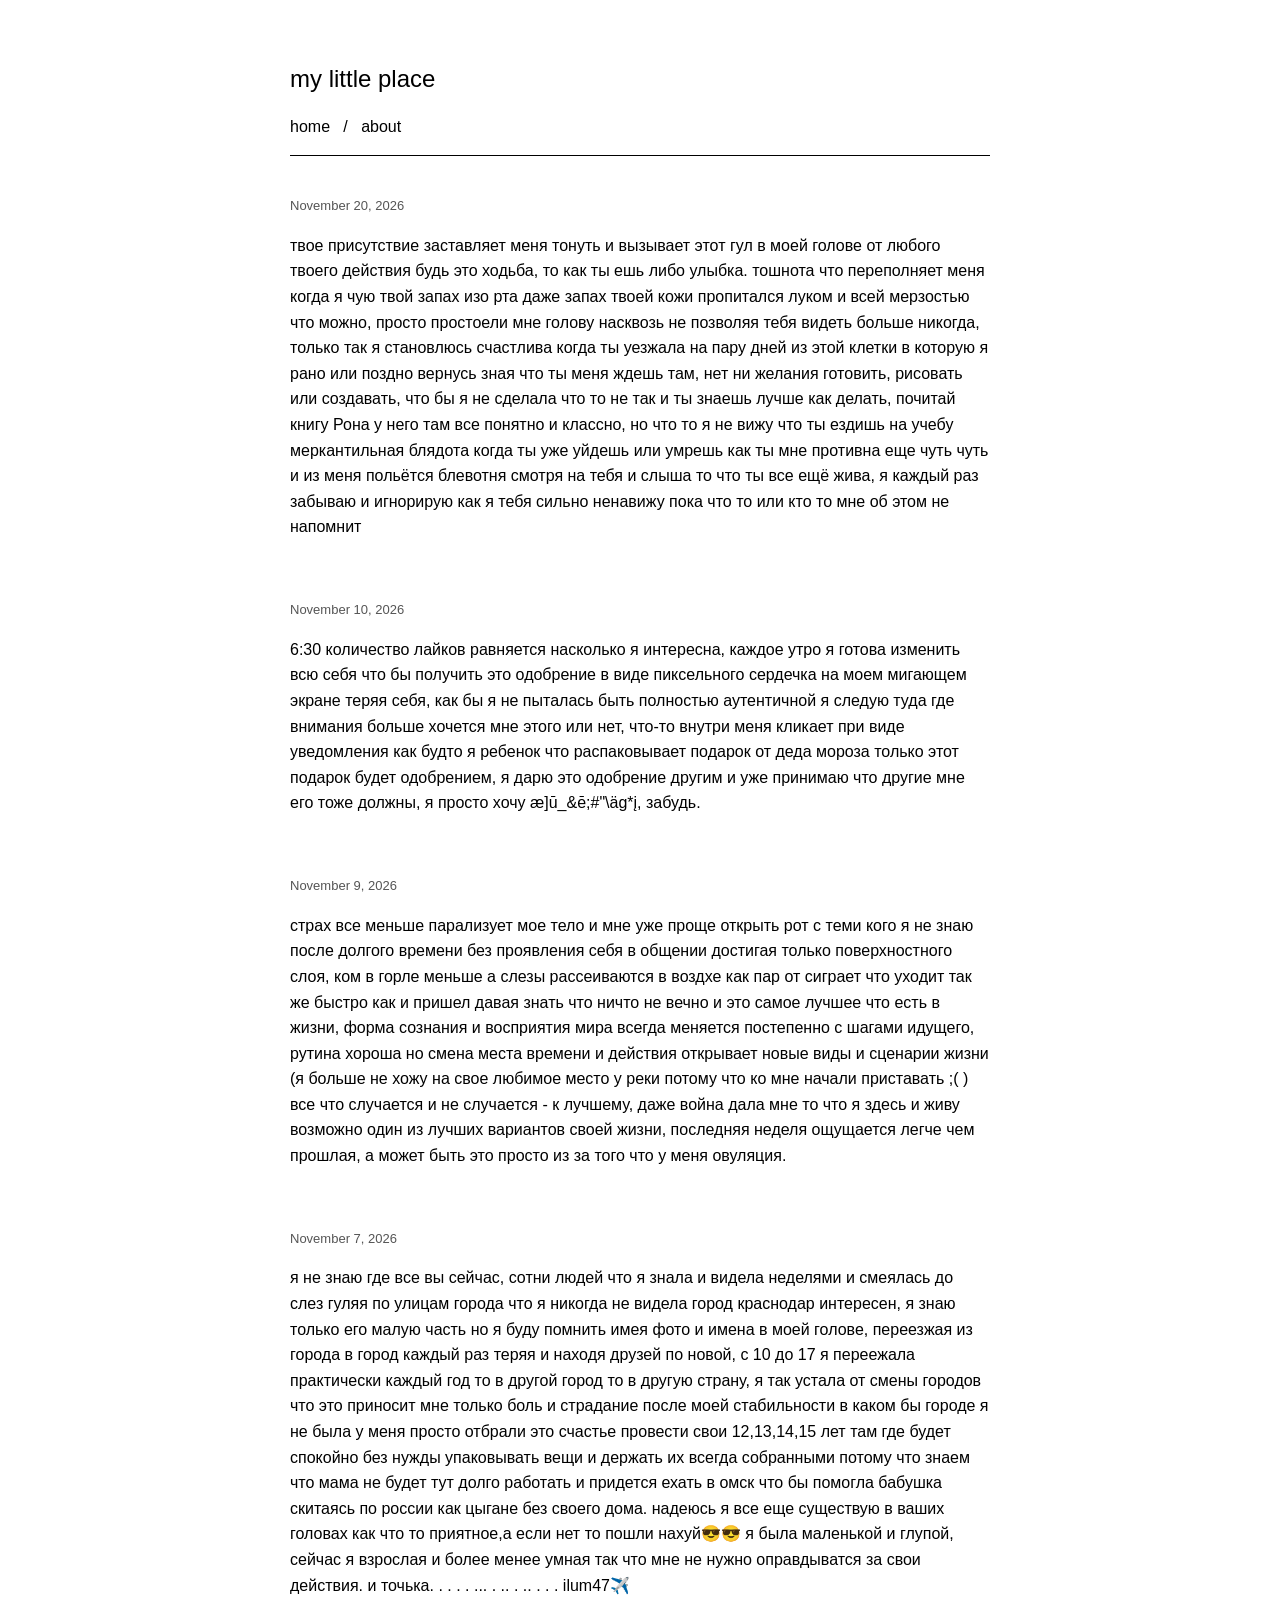
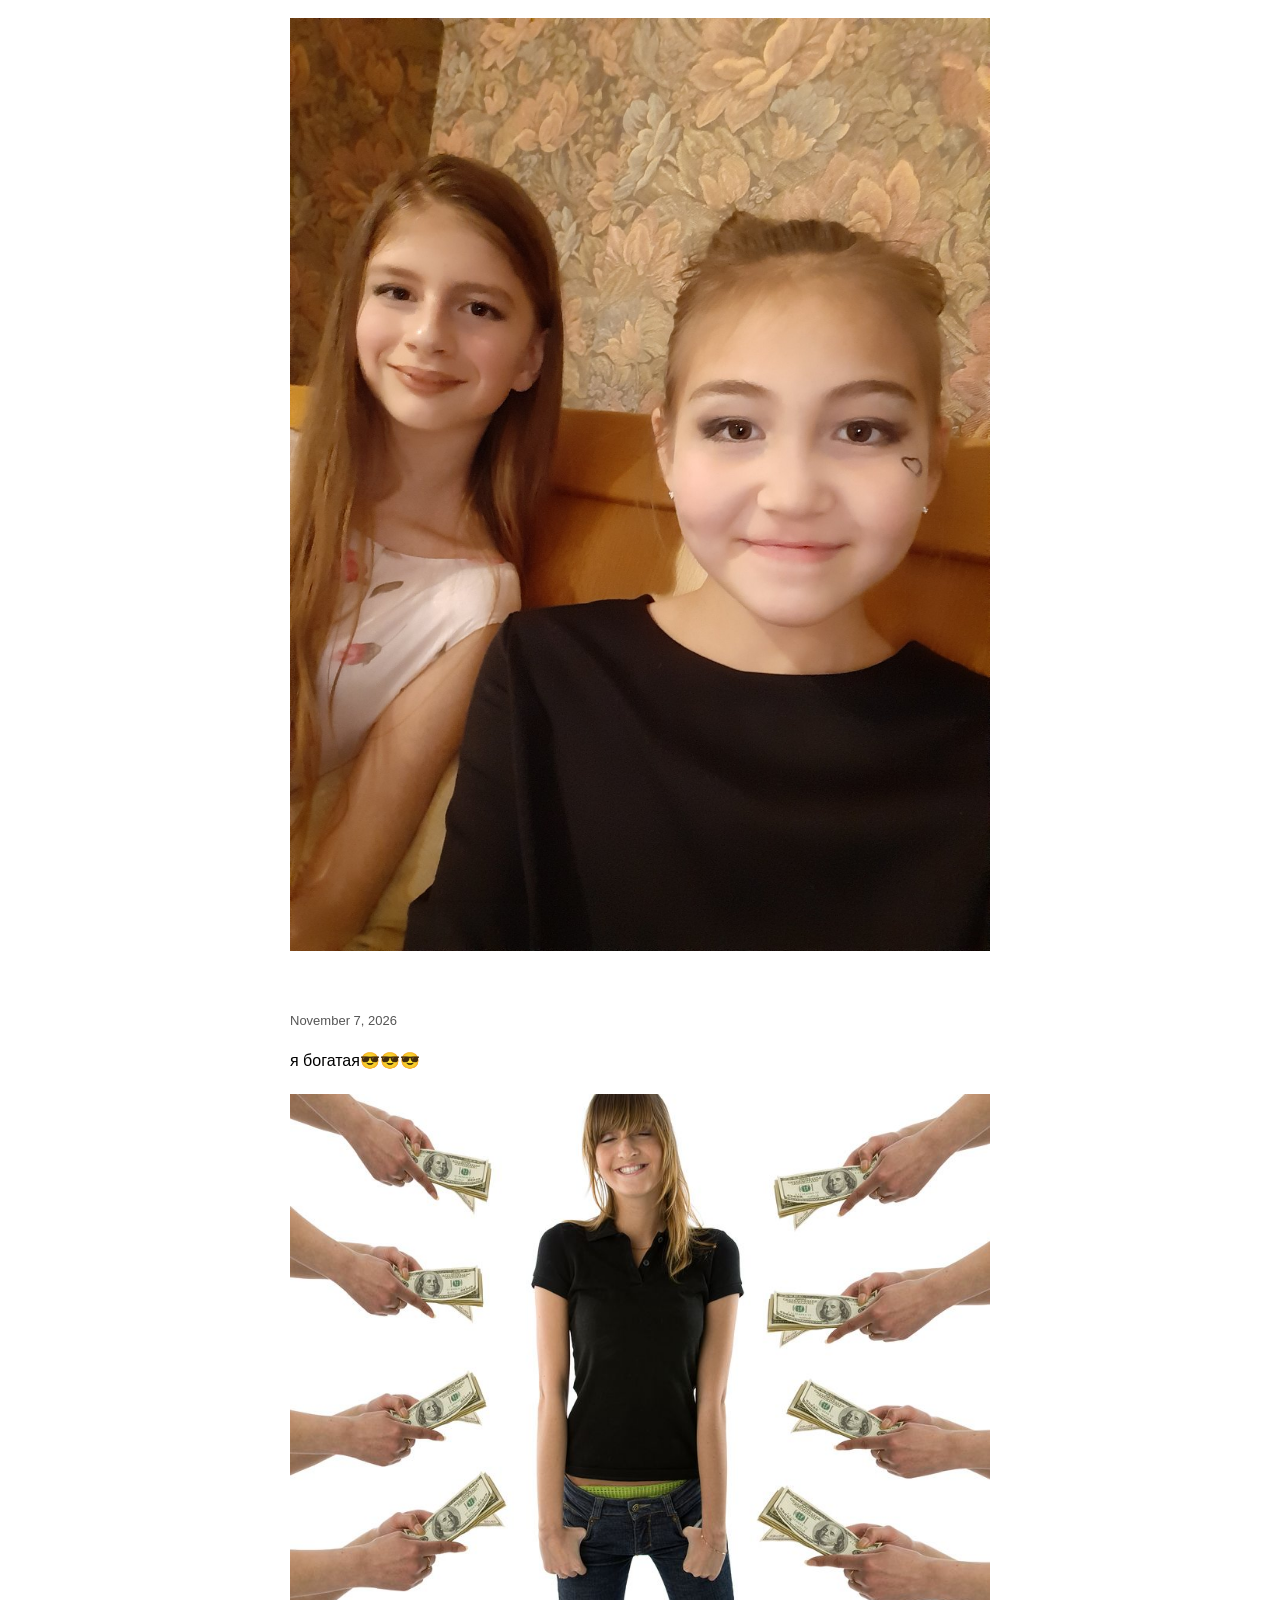
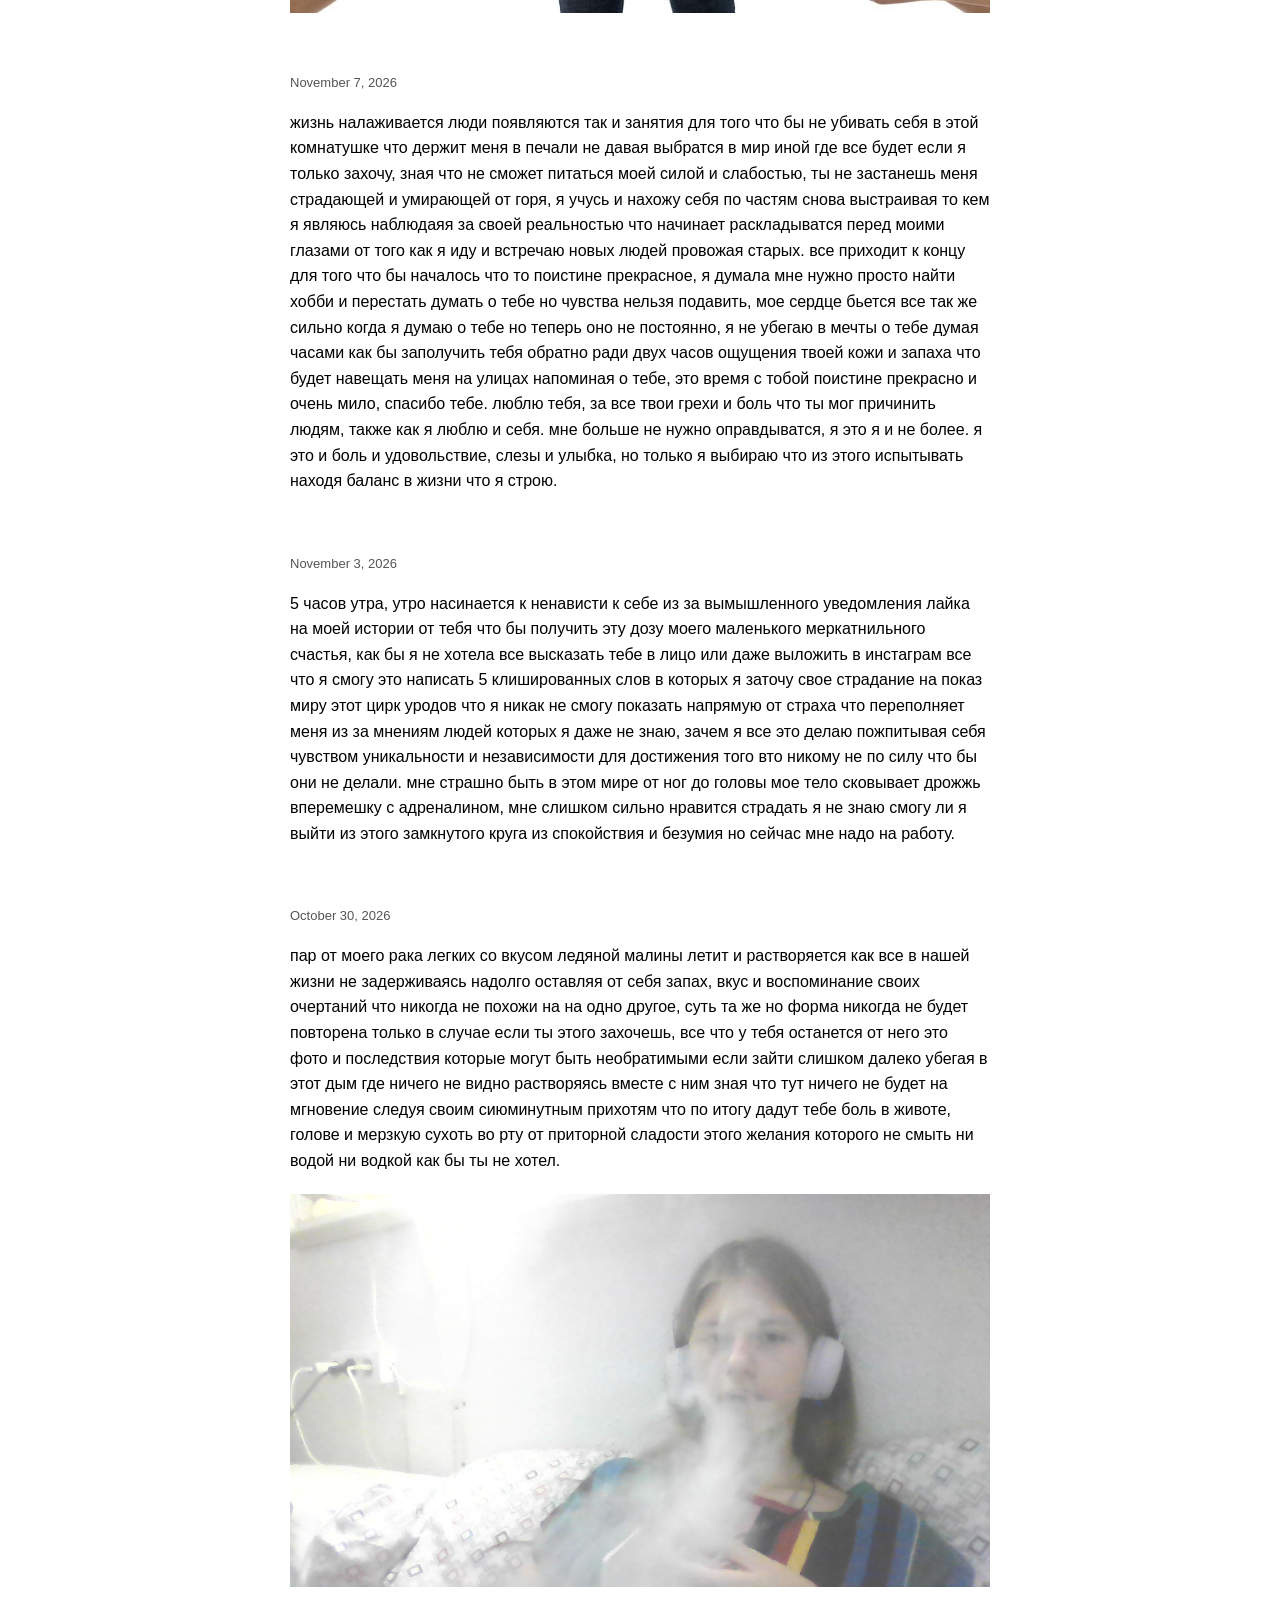
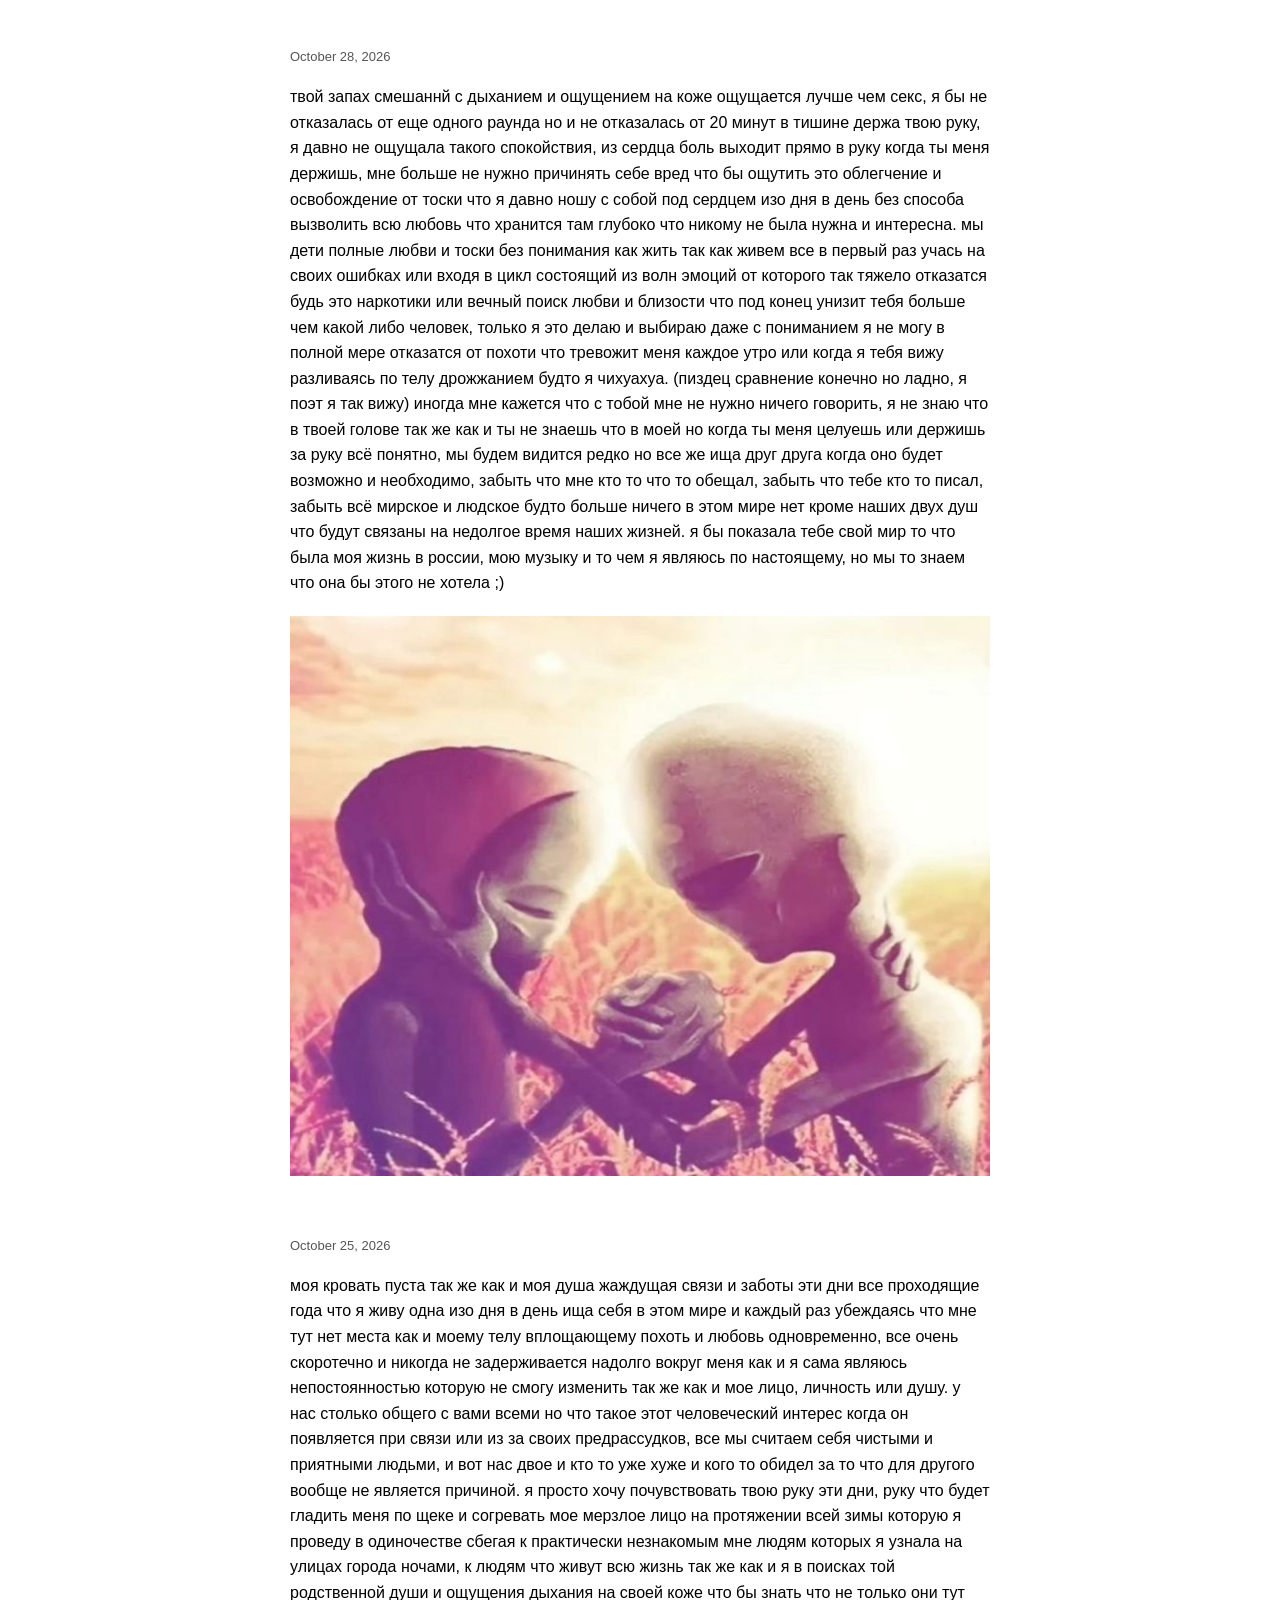
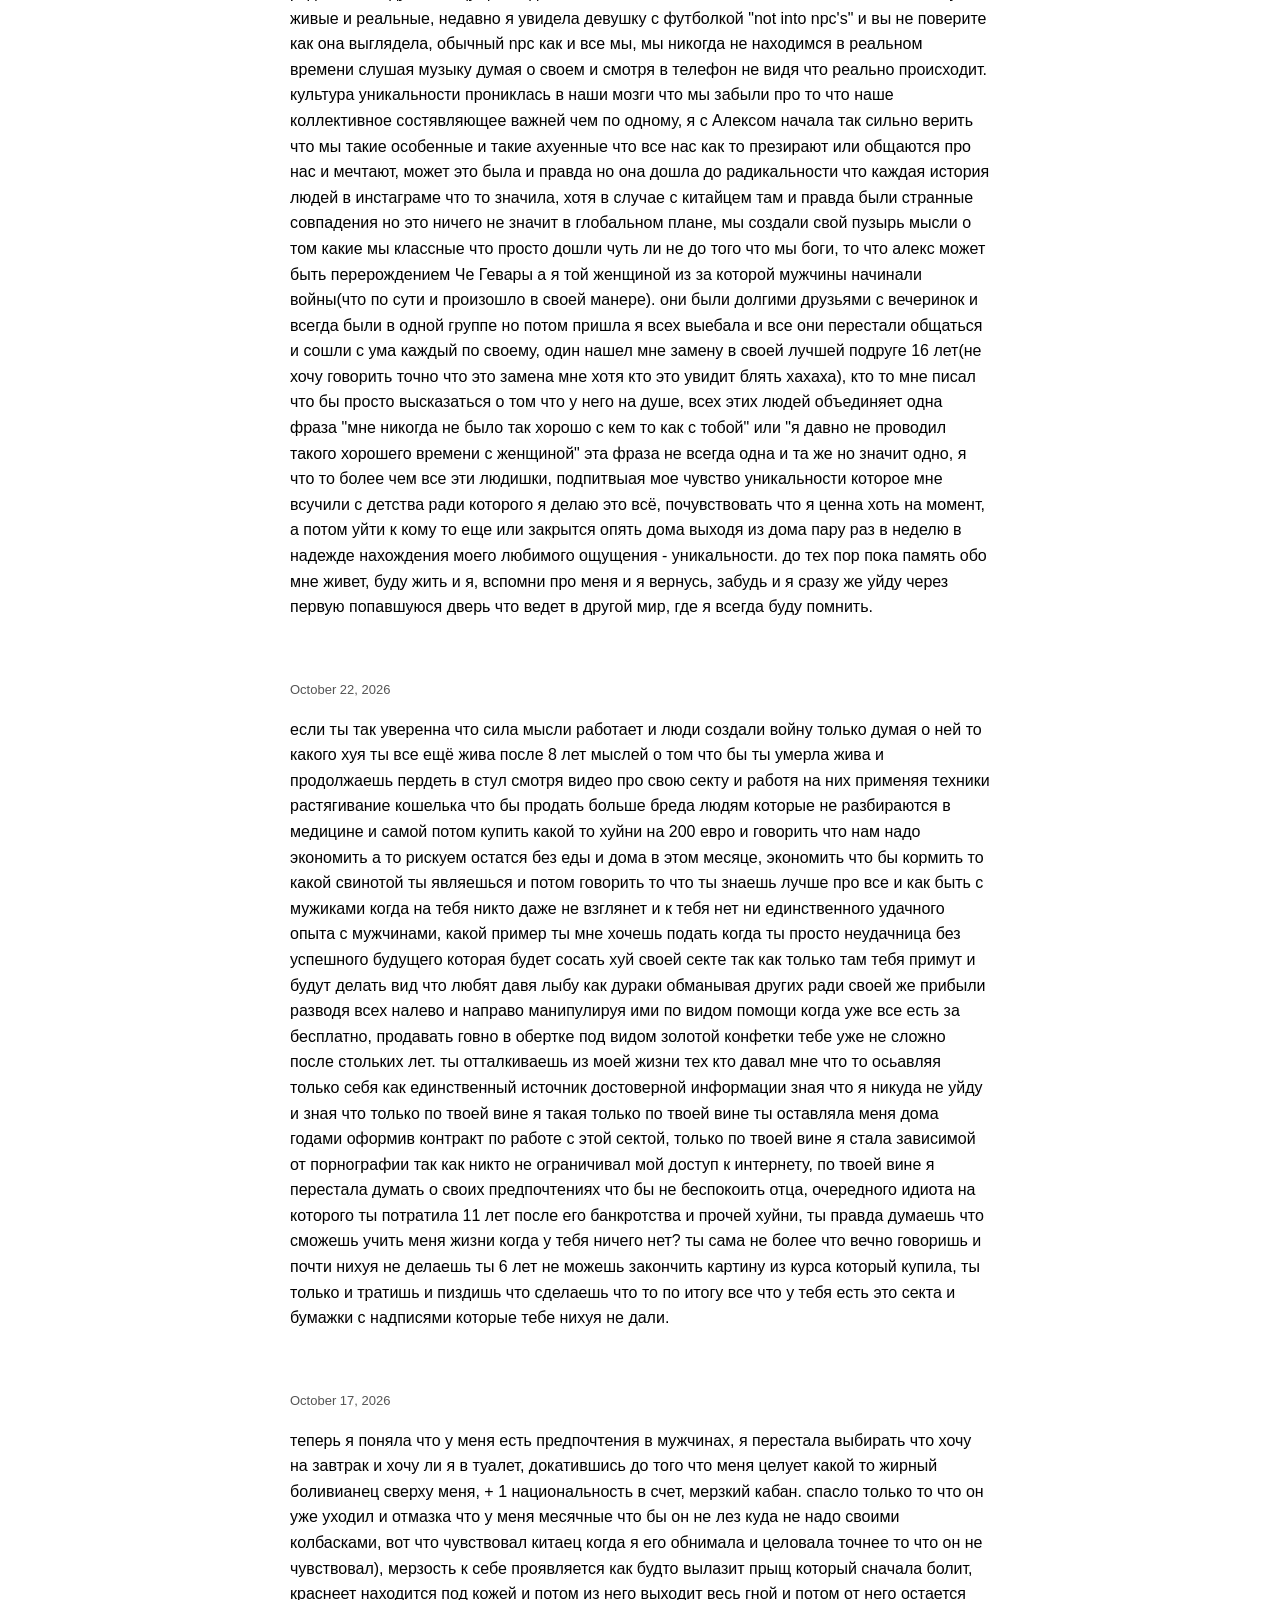
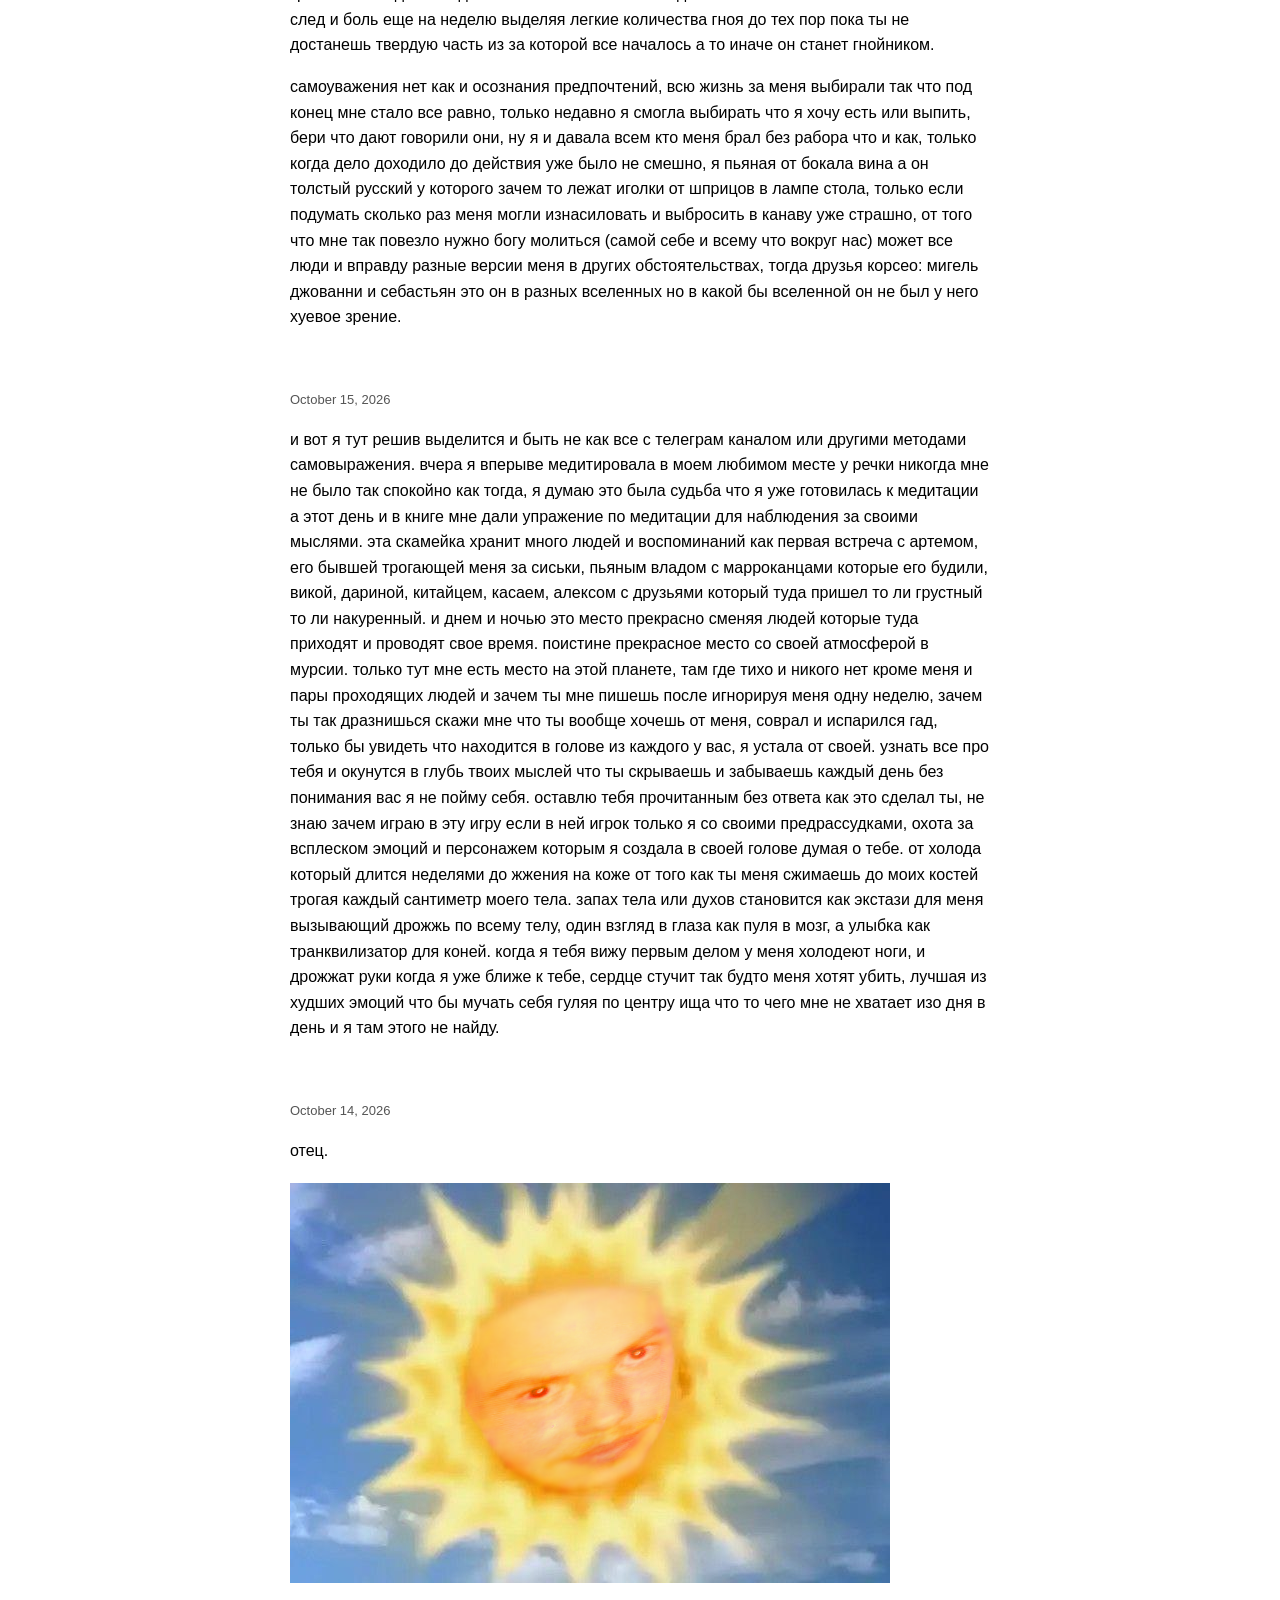
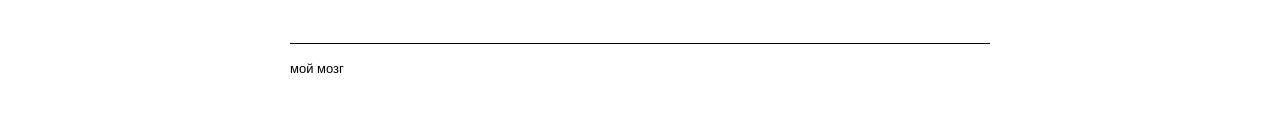
==== commit 67ece28f: "Update index.html" ====
--- a/app/index.html
+++ b/app/index.html
@@ -25,6 +25,24 @@
 
     <main>
 
+                                <article class="post">
+
+            <div class="date">
+                November 20, 2026
+            </div>
+
+            <p>
+                твое присутствие заставляет меня тонуть и вызывает этот гул в моей голове от любого твоего действия будь это ходьба, то как ты ешь либо улыбка.
+                тошнота что переполняет меня когда я чую твой запах изо рта даже запах твоей кожи пропитался луком и всей мерзостью что можно,
+                просто простоели мне голову насквозь не позволяя тебя видеть больше никогда, только так я становлюсь счастлива когда ты уезжала на пару
+                дней из этой клетки в которую я рано или поздно вернусь зная что ты меня ждешь там, нет ни желания готовить, рисовать или создавать, что бы
+                я не сделала что то не так и ты знаешь лучше как делать, почитай книгу Рона у него там все понятно и классно, но что то я не вижу что ты ездишь
+                на учебу меркантильная блядота когда ты уже уйдешь или умрешь как ты мне противна еще чуть чуть и из меня польётся блевотня смотря на тебя
+                и слыша то что ты все ещё жива, я каждый раз забываю и игнорирую как я тебя сильно ненавижу пока что то или кто то мне об этом не напомнит
+            </p>
+
+                                </article>
+        
                         <article class="post">
 
             <div class="date">
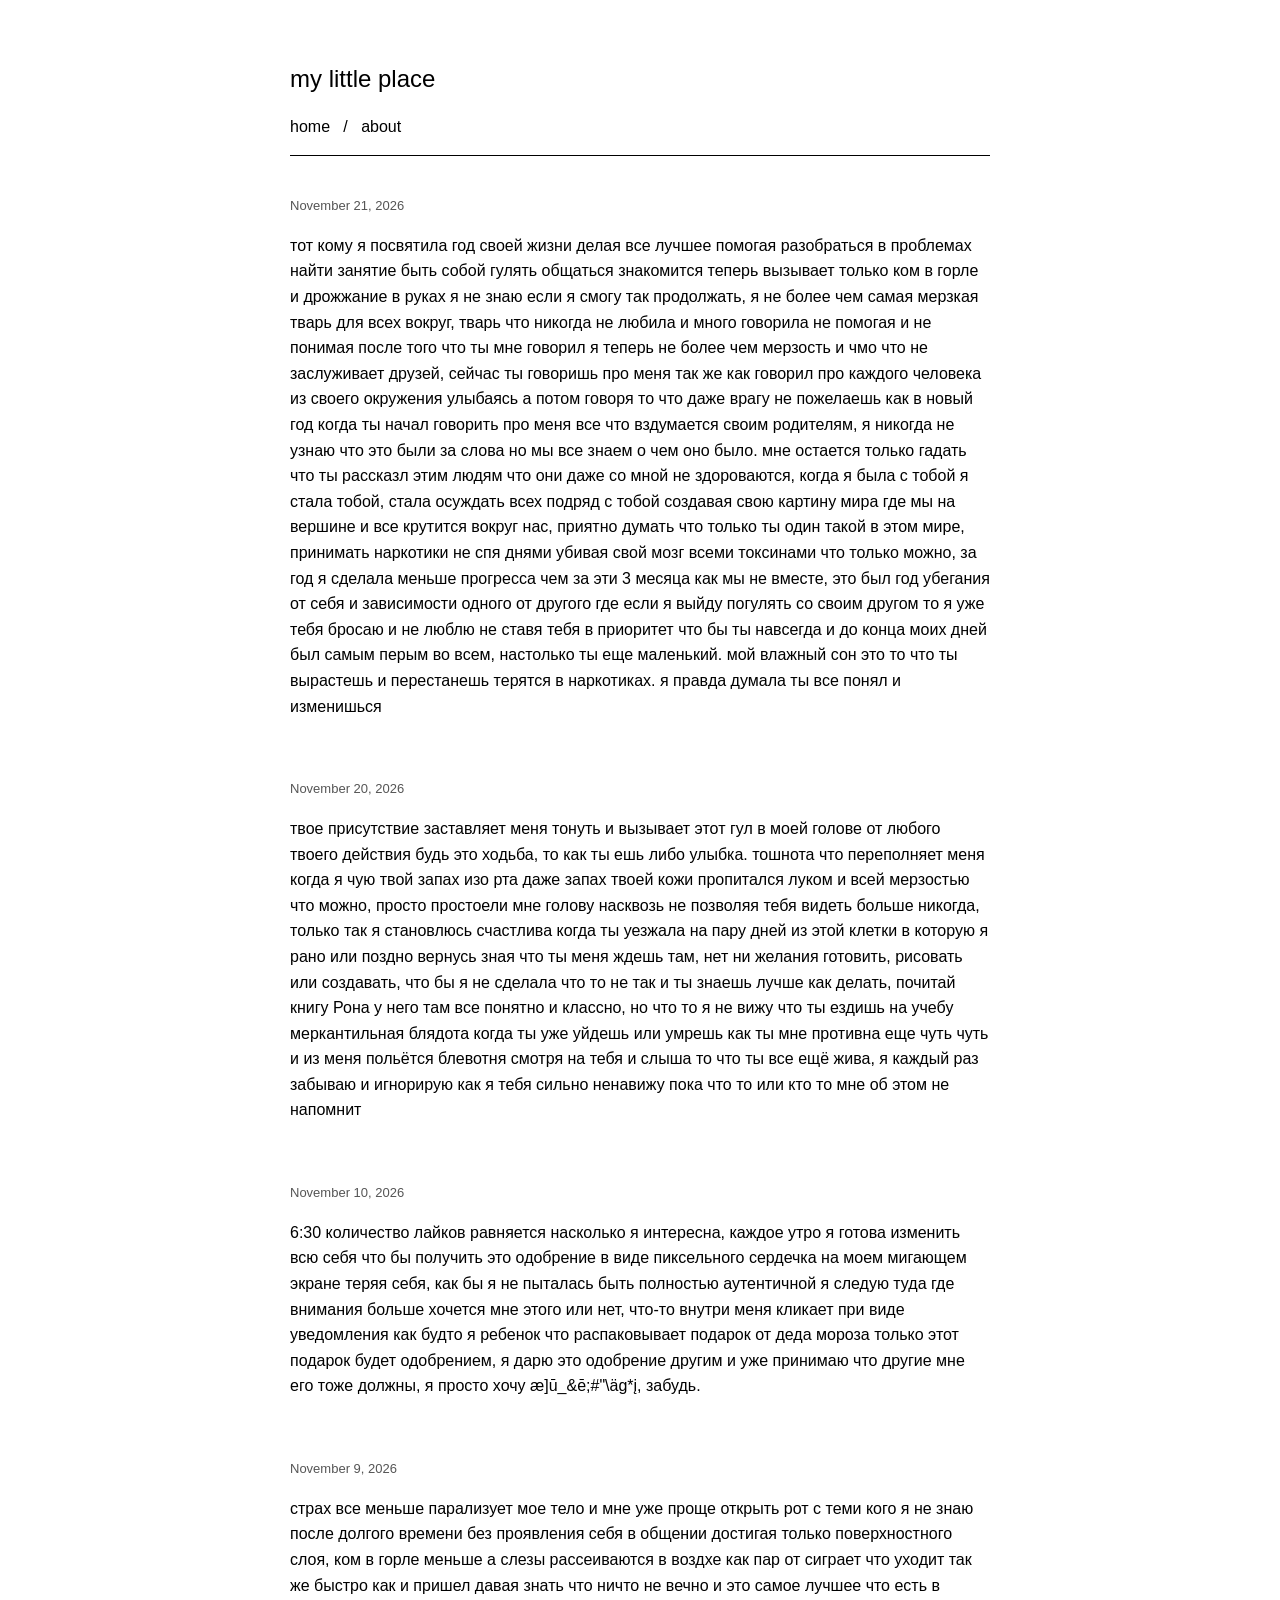
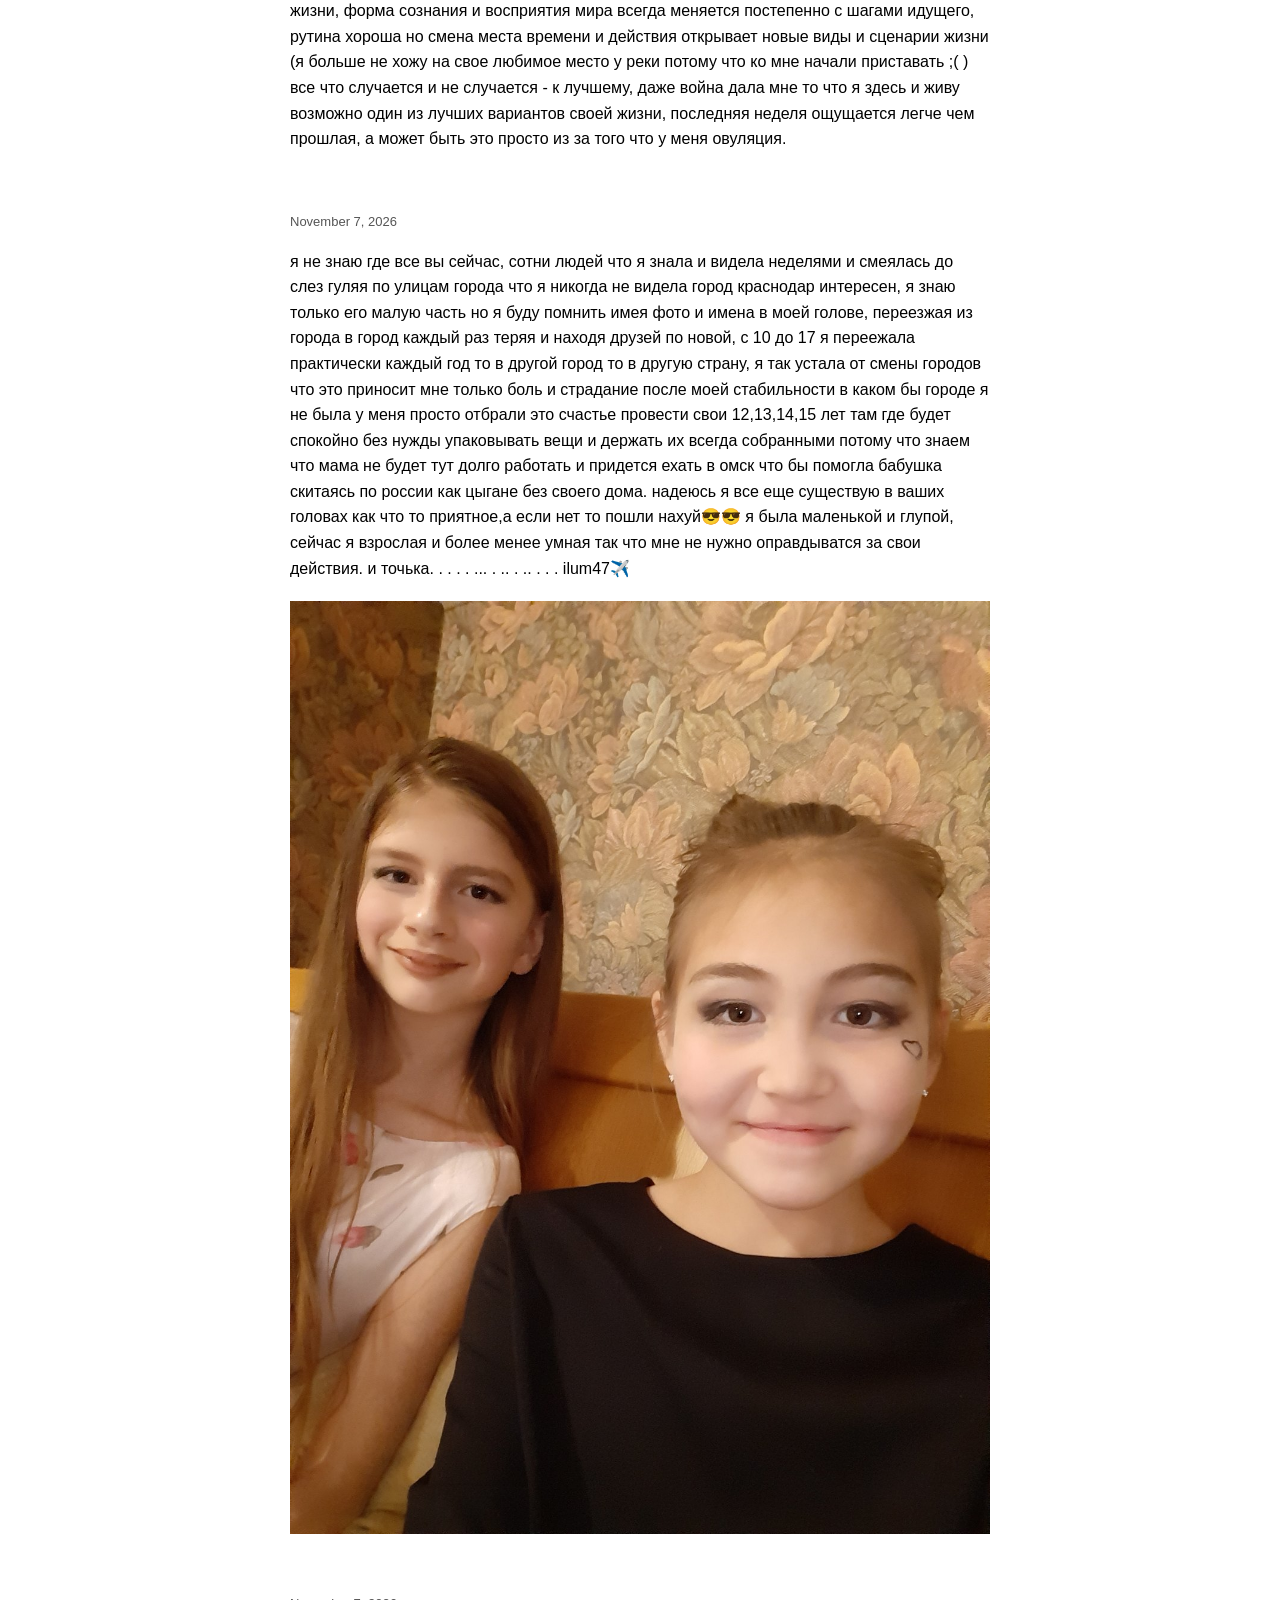
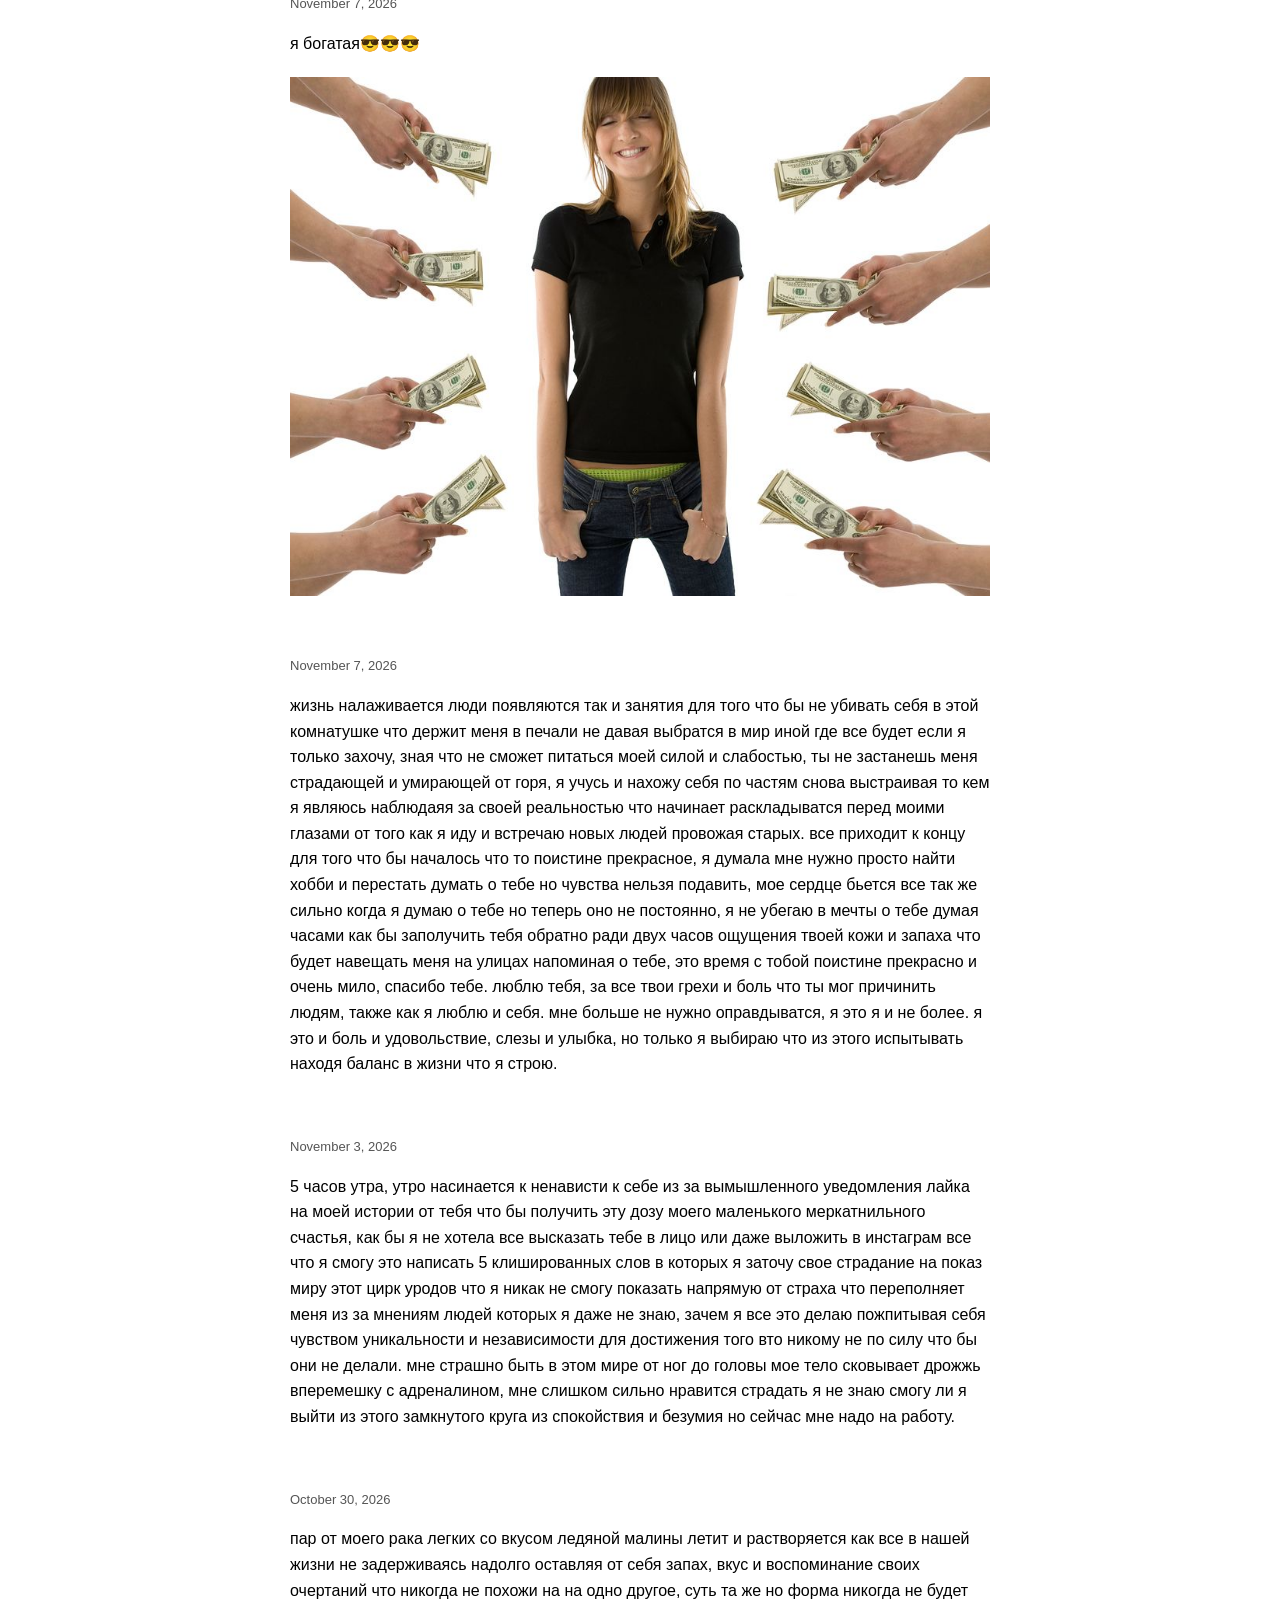
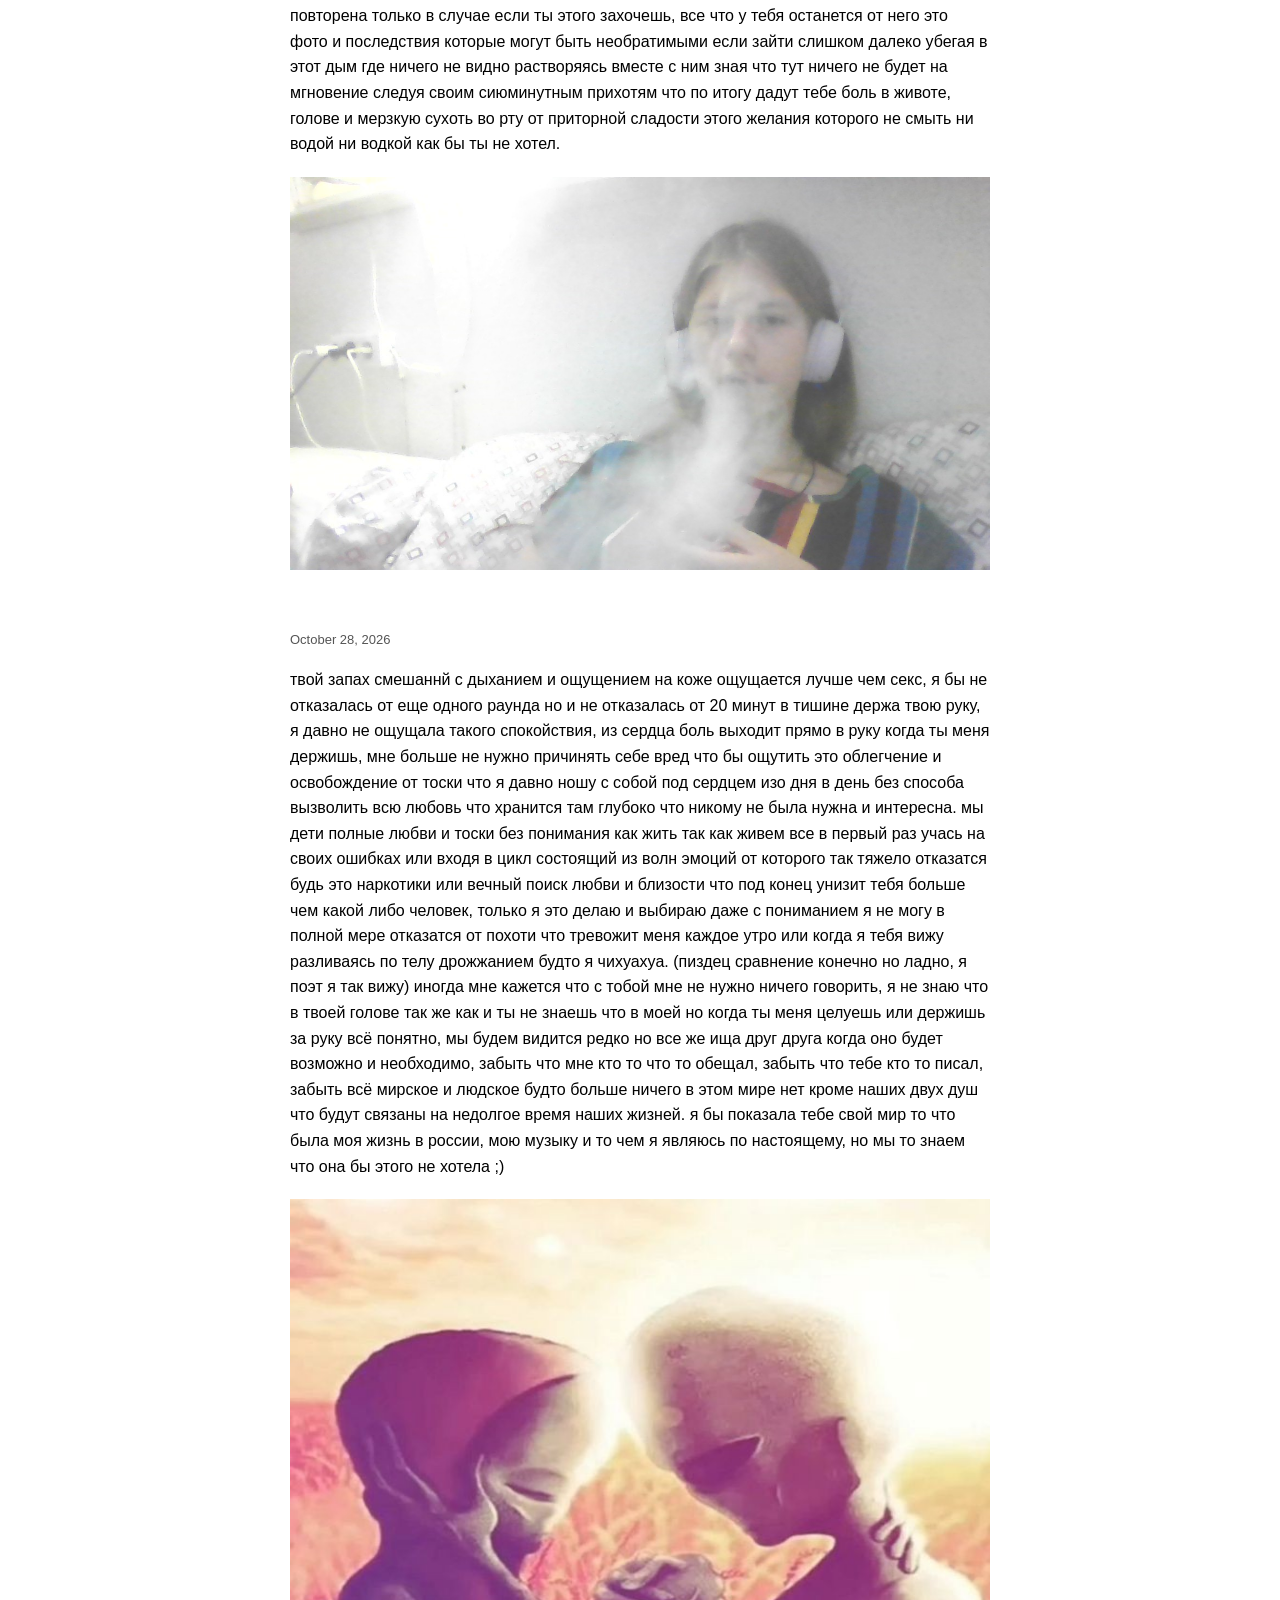
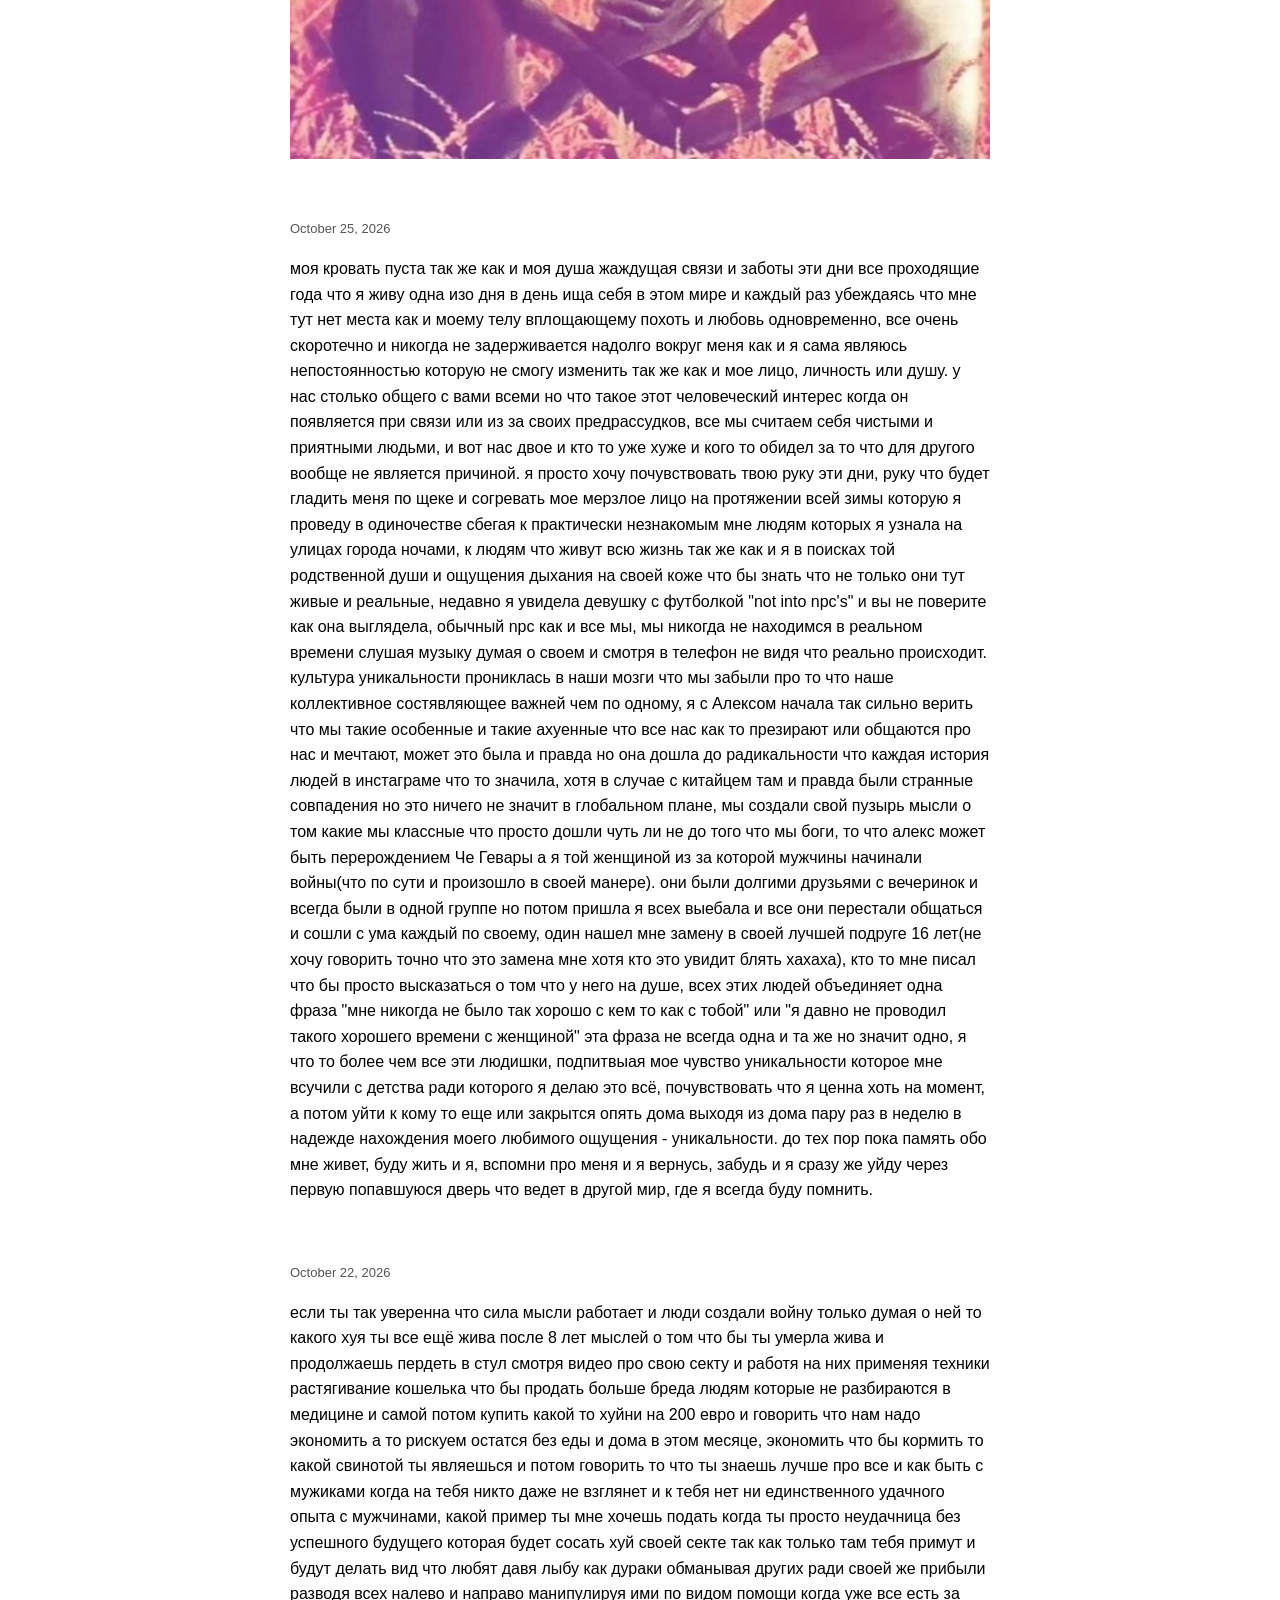
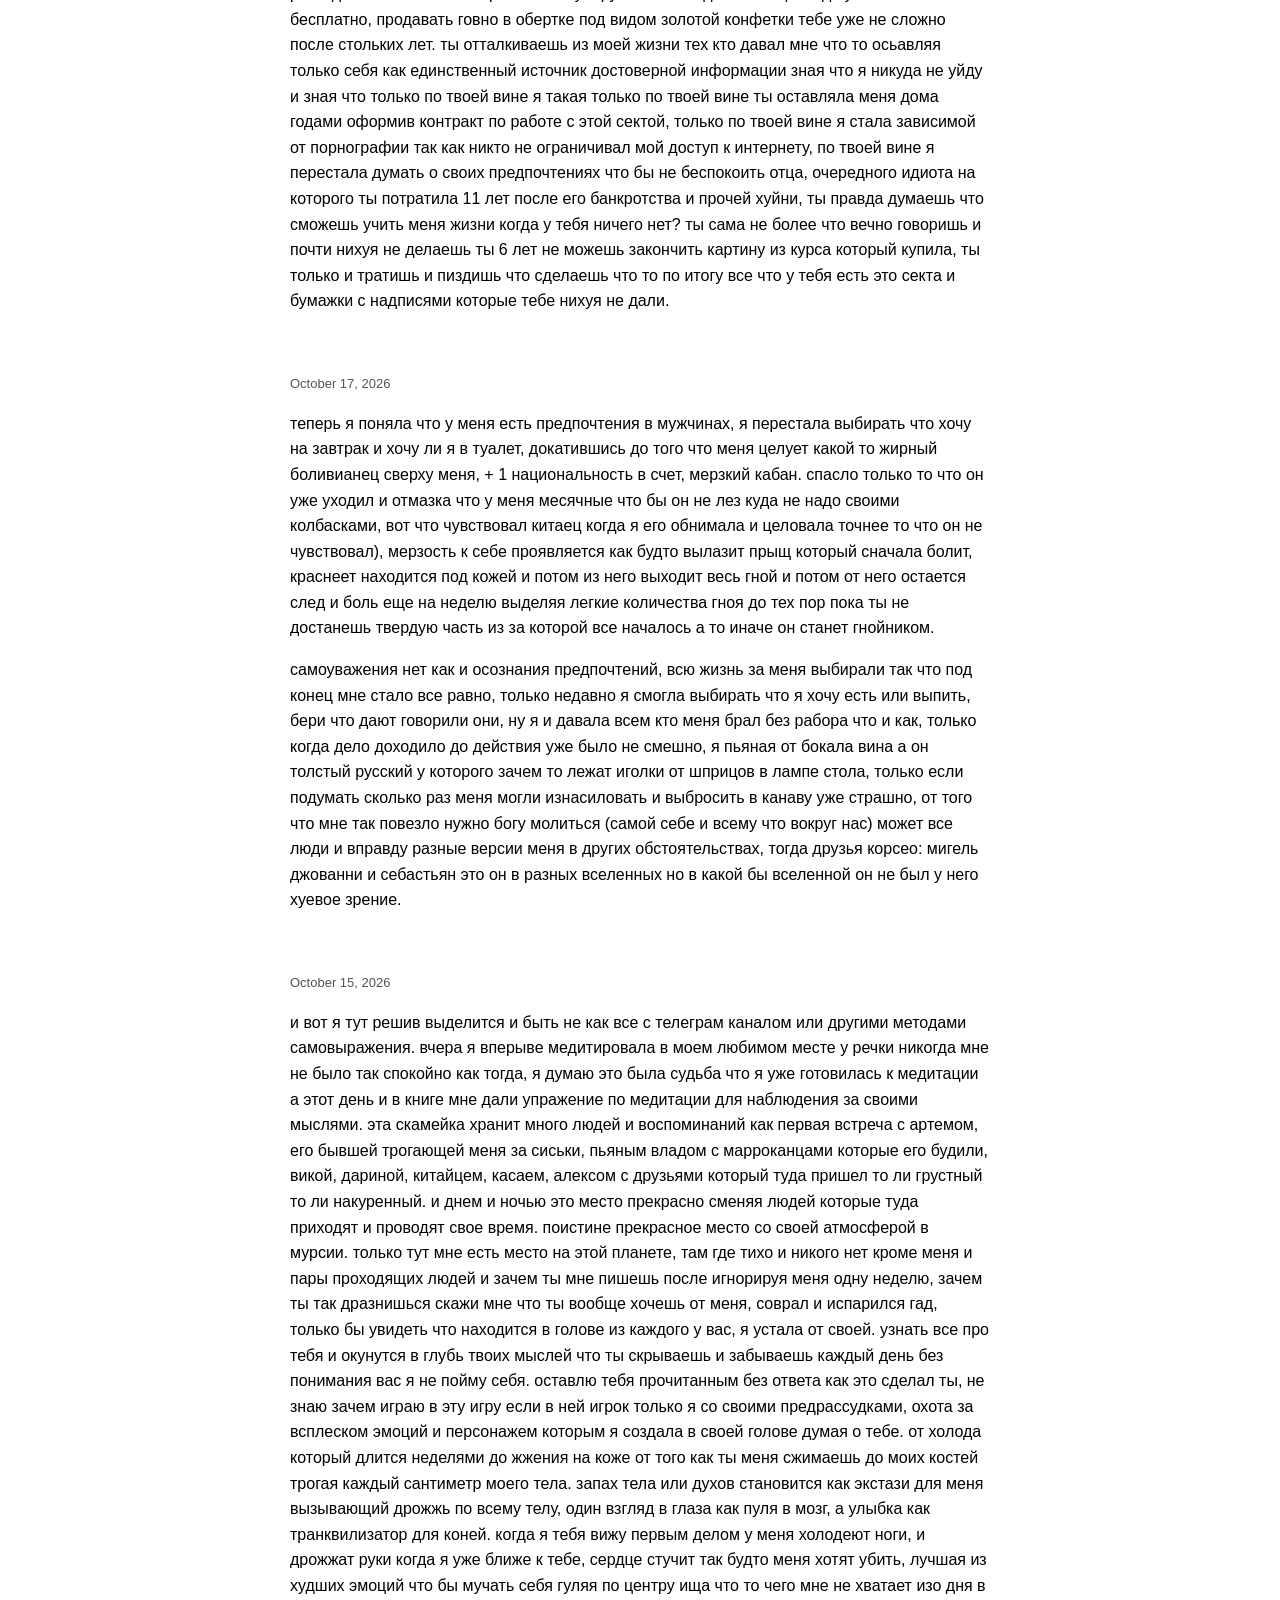
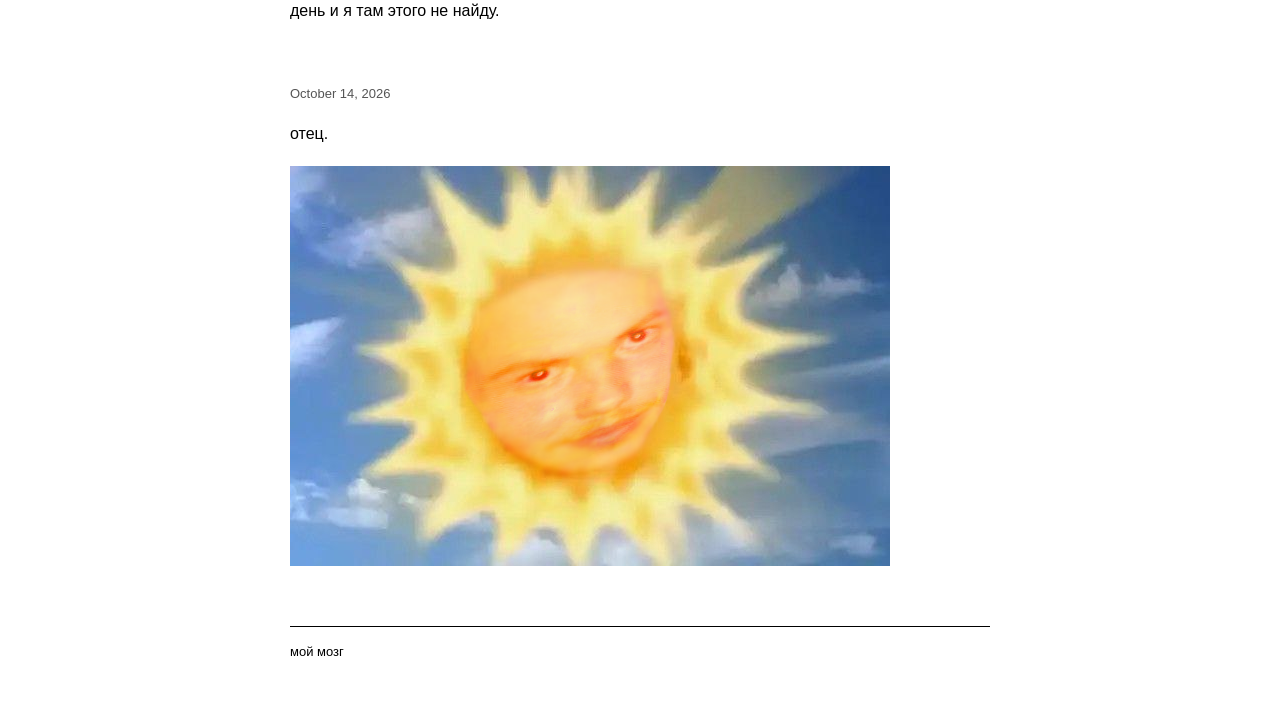
==== commit 1b0aa8d8: "Update index.html" ====
--- a/app/index.html
+++ b/app/index.html
@@ -24,6 +24,27 @@
 
 
     <main>
+
+        <article class="post">
+
+            <div class="date">
+                November 21, 2026
+            </div>
+
+            <p>
+             тот кому я посвятила год своей жизни делая все лучшее помогая разобраться в проблемах найти занятие быть собой гулять общаться знакомится теперь
+                вызывает только ком в горле и дрожжание в руках я не знаю если я смогу так продолжать, я не более чем самая мерзкая тварь для всех вокруг, тварь что
+                никогда не любила и много говорила не помогая и не понимая после того что ты мне говорил я теперь не более чем мерзость и чмо что не заслуживает 
+                друзей, сейчас ты говоришь про меня так же как говорил про каждого человека из своего окружения улыбаясь а потом говоря то что даже врагу не пожелаешь
+                как в новый год когда ты начал говорить про меня все что вздумается своим родителям, я никогда не узнаю что это были за слова но мы все знаем о чем
+                оно было. мне остается только гадать что ты рассказл этим людям что они даже со мной не здороваются, когда я была с тобой я стала тобой, стала осуждать
+                всех подряд с тобой создавая свою картину мира где мы на вершине и все крутится вокруг нас, приятно думать что только ты один такой в этом мире,
+                принимать наркотики не спя днями убивая свой мозг всеми токсинами что только можно, за год я сделала меньше прогресса чем за эти 3 месяца как мы не 
+                вместе, это был год убегания от себя и зависимости одного от другого где если я выйду погулять со своим другом то я уже тебя бросаю и не люблю не ставя
+                тебя в приоритет что бы ты навсегда и до конца моих дней был самым перым во всем, настолько ты еще маленький. мой влажный сон это то что
+                ты вырастешь и перестанешь терятся в наркотиках. я правда думала ты все понял и изменишься
+
+        </article>
 
                                 <article class="post">
 
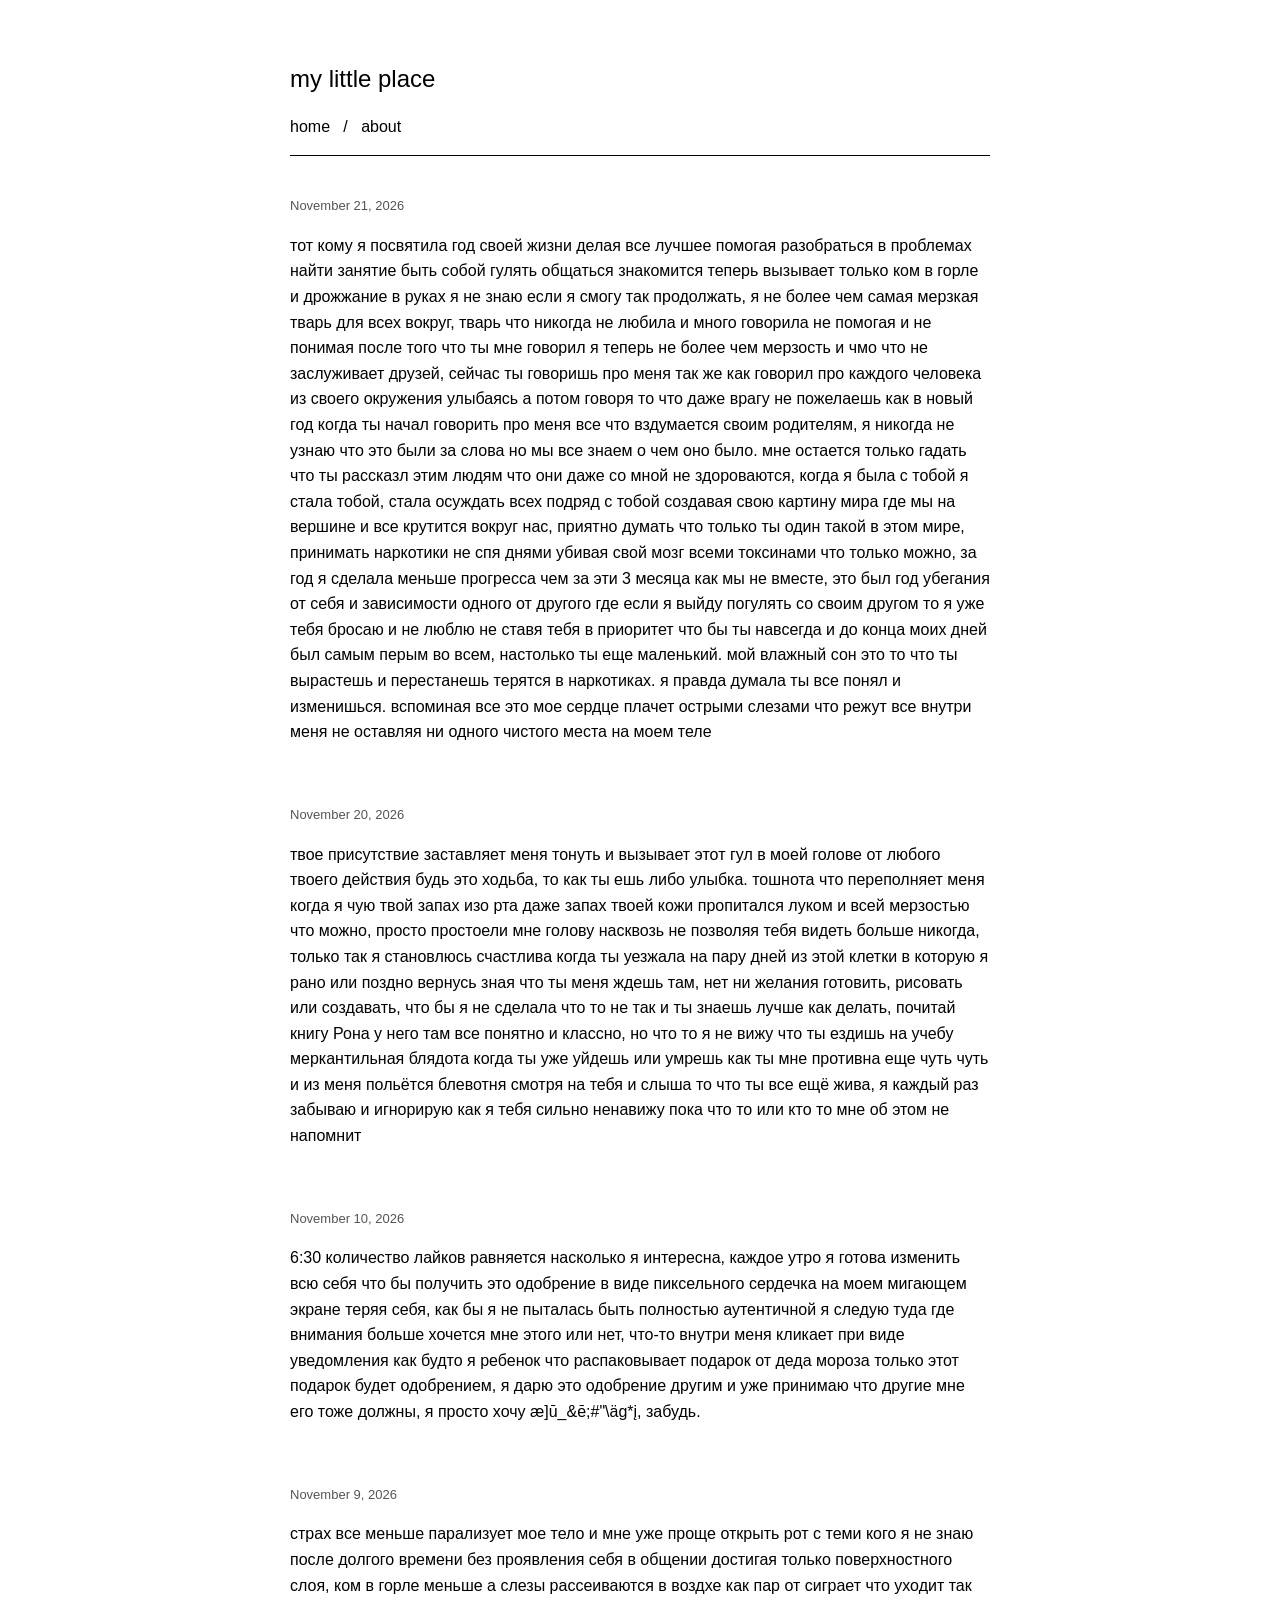
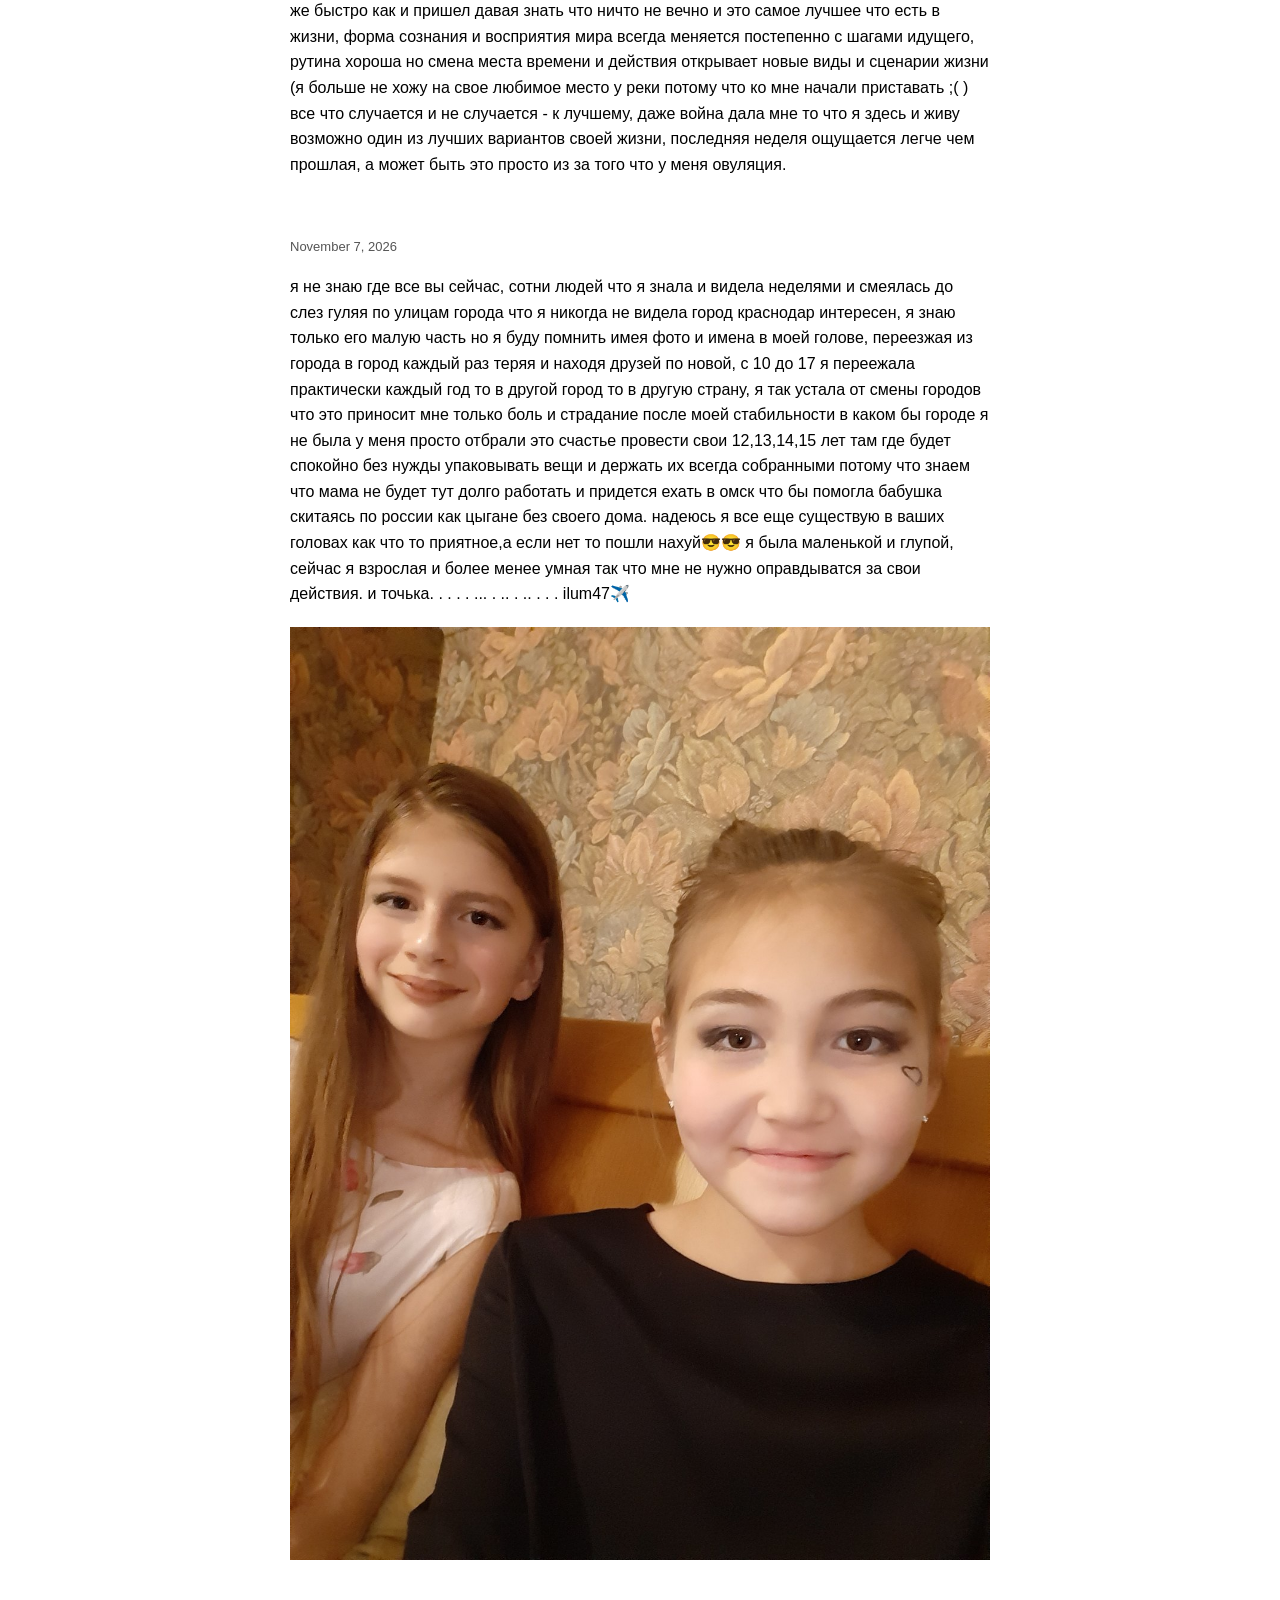
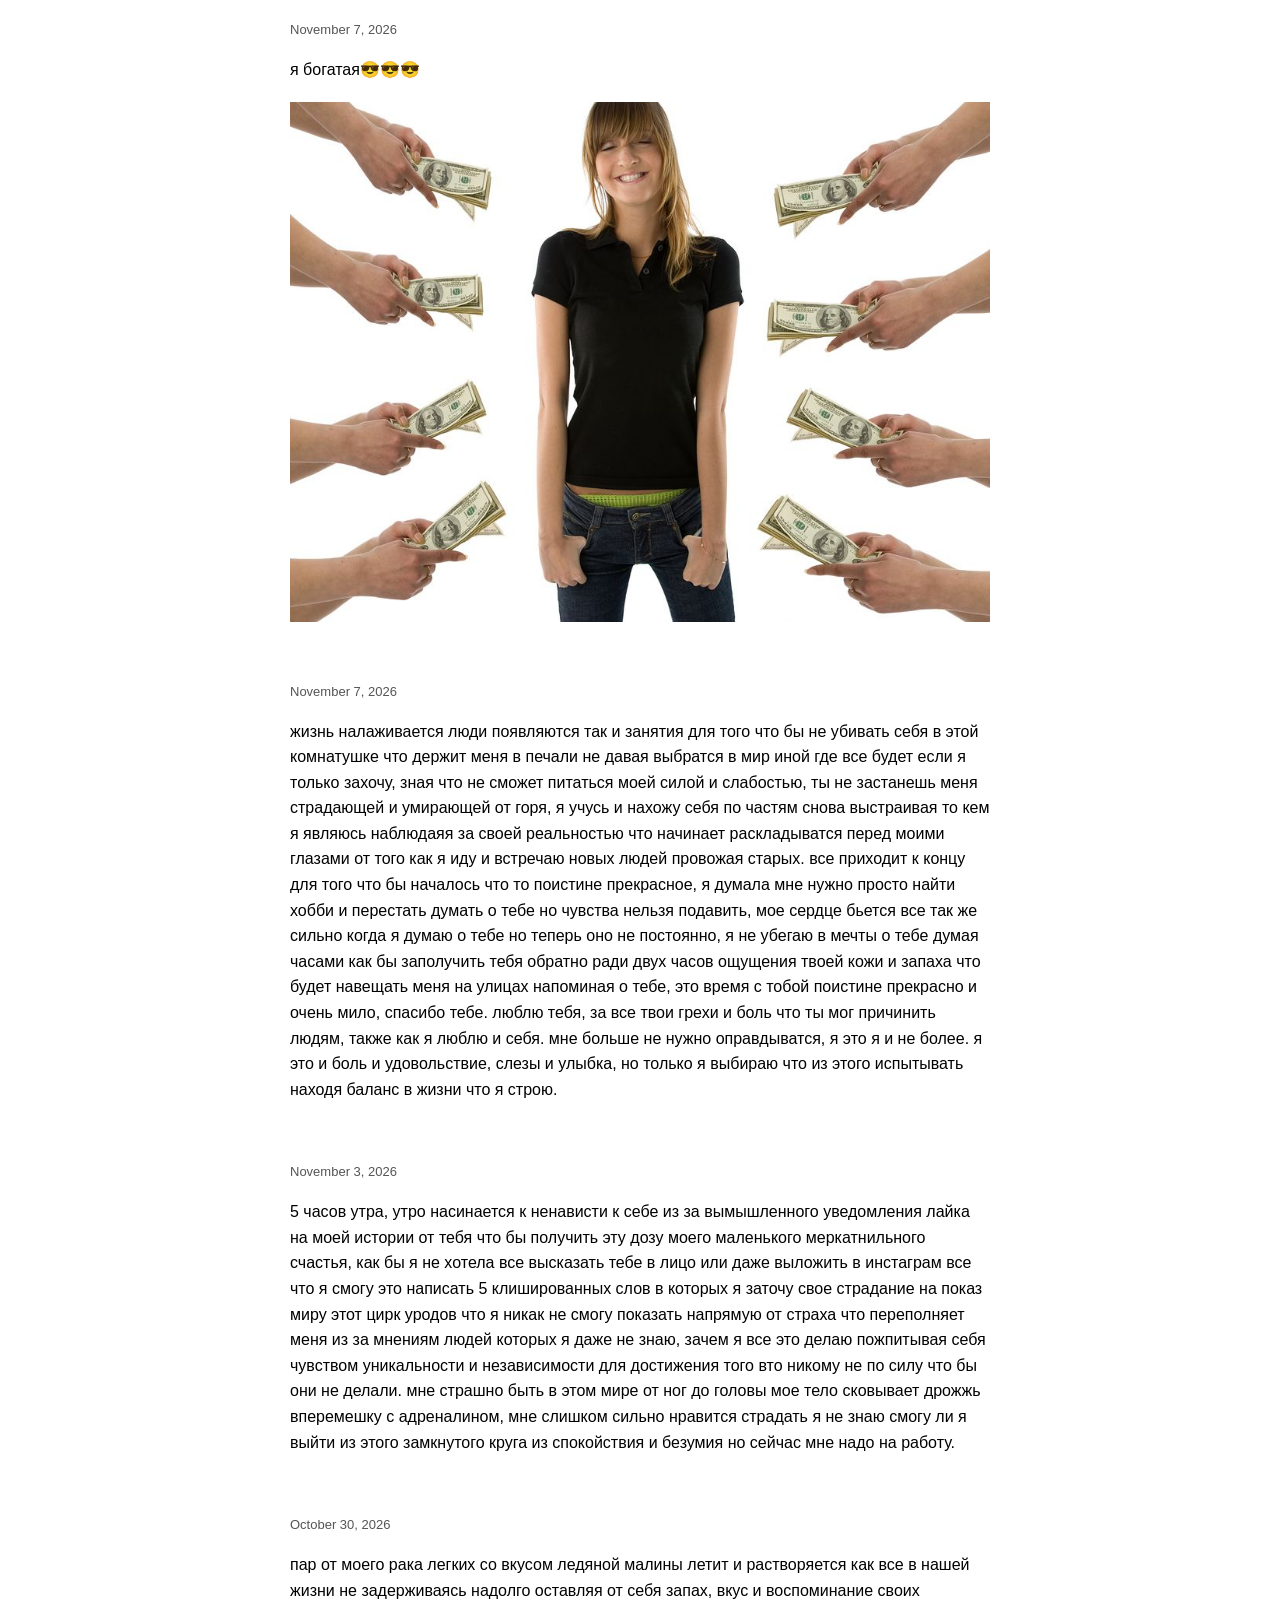
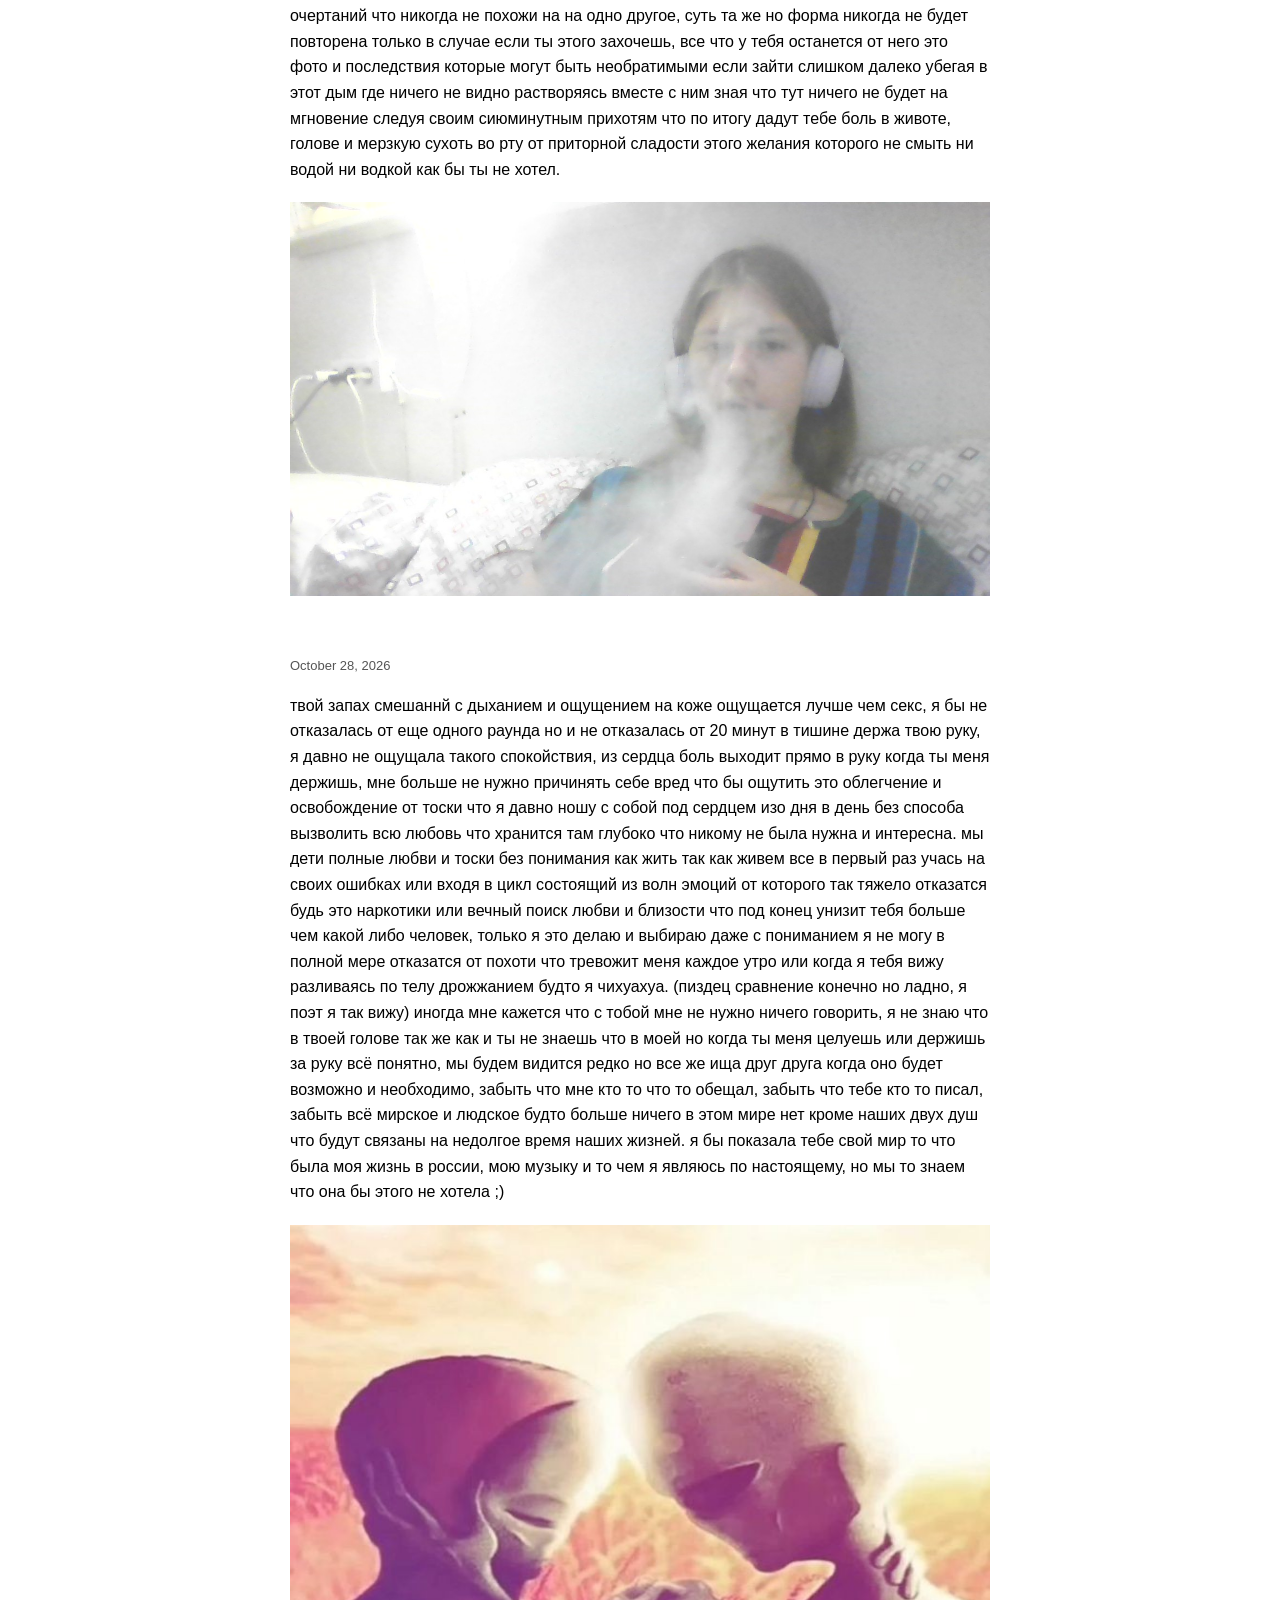
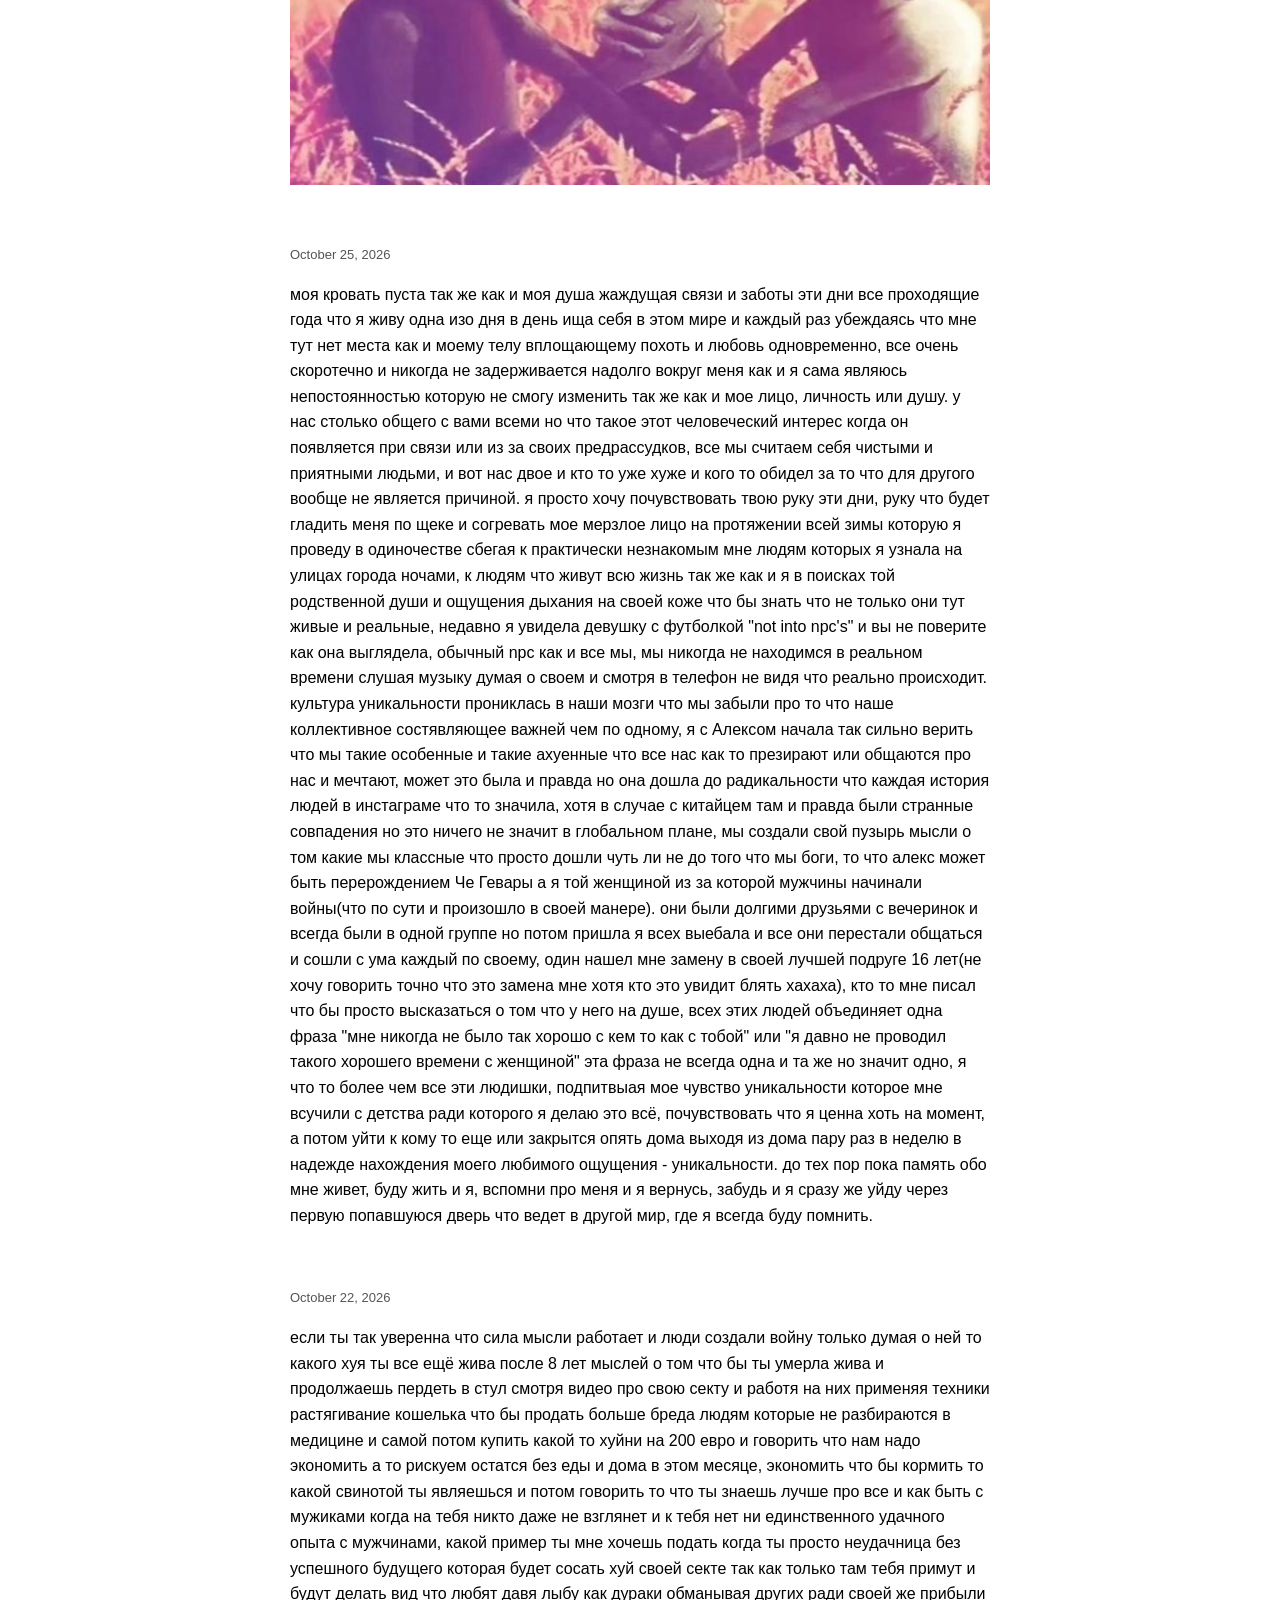
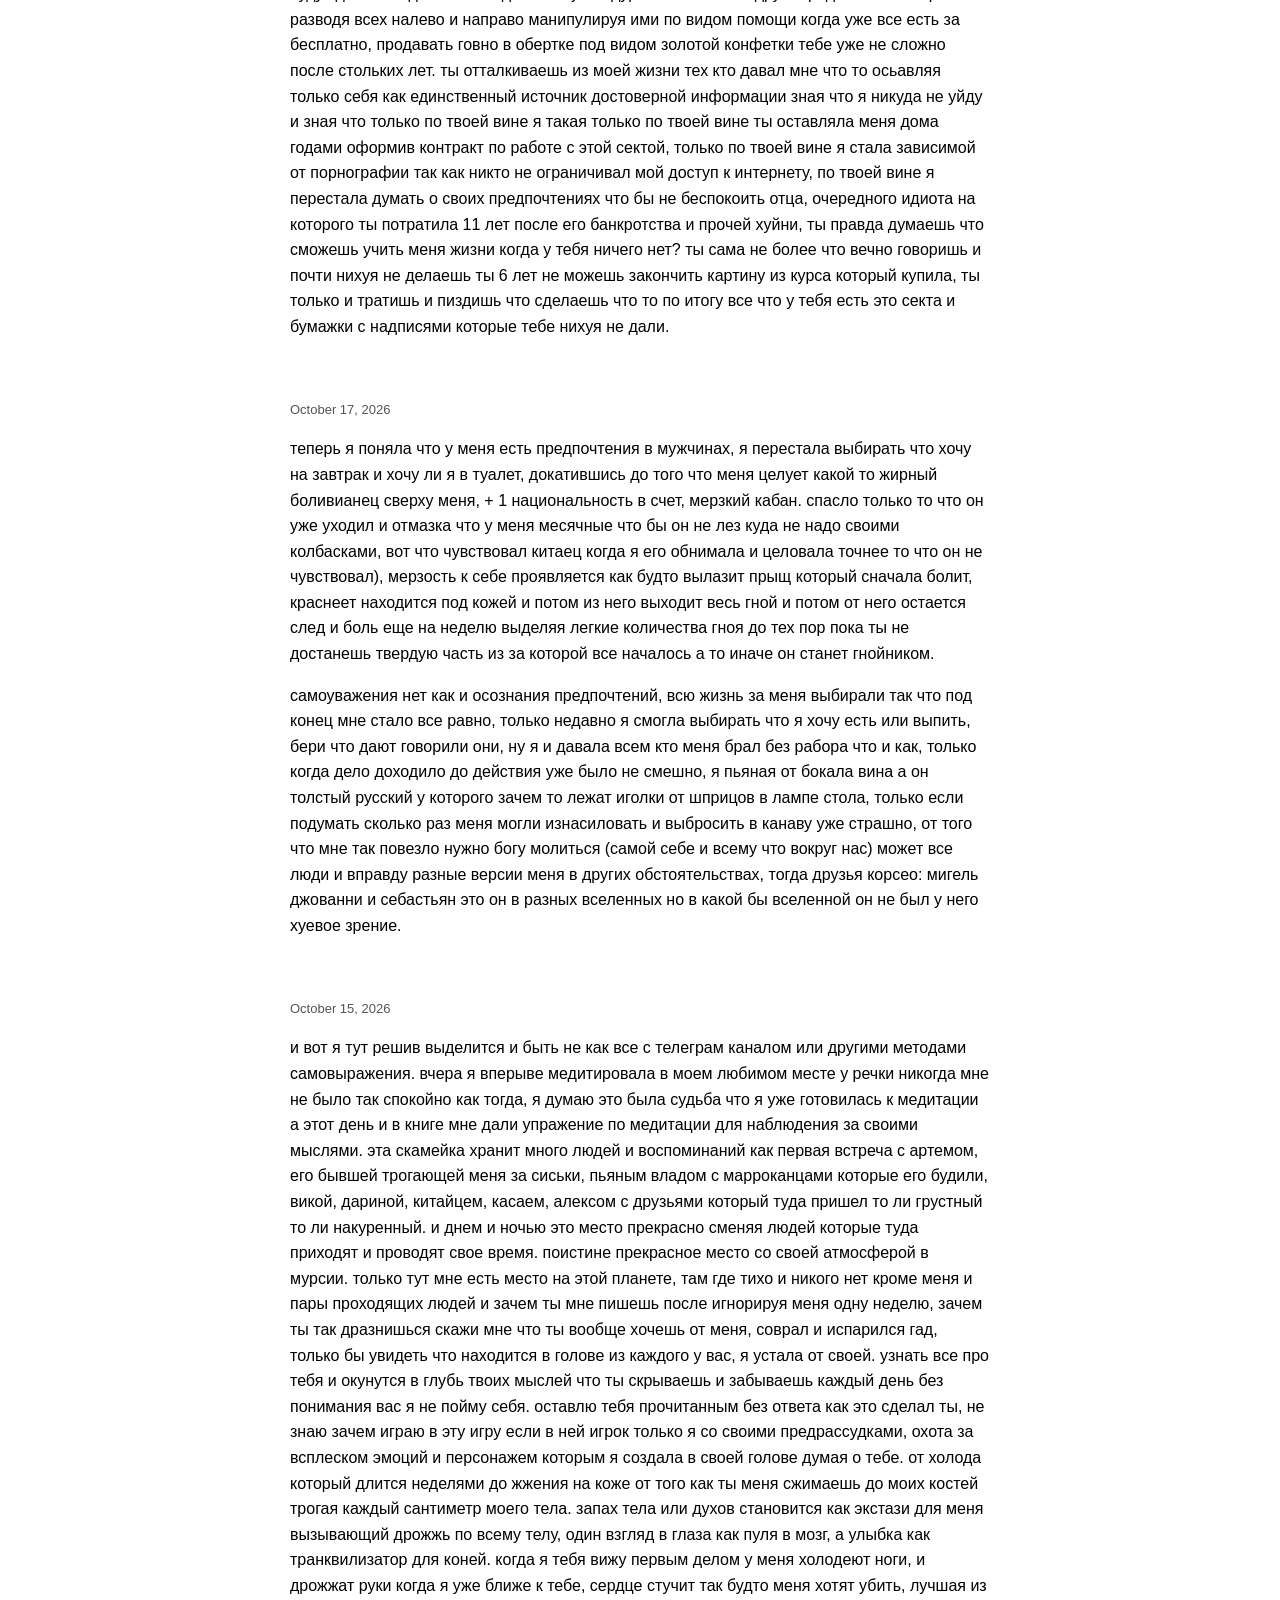
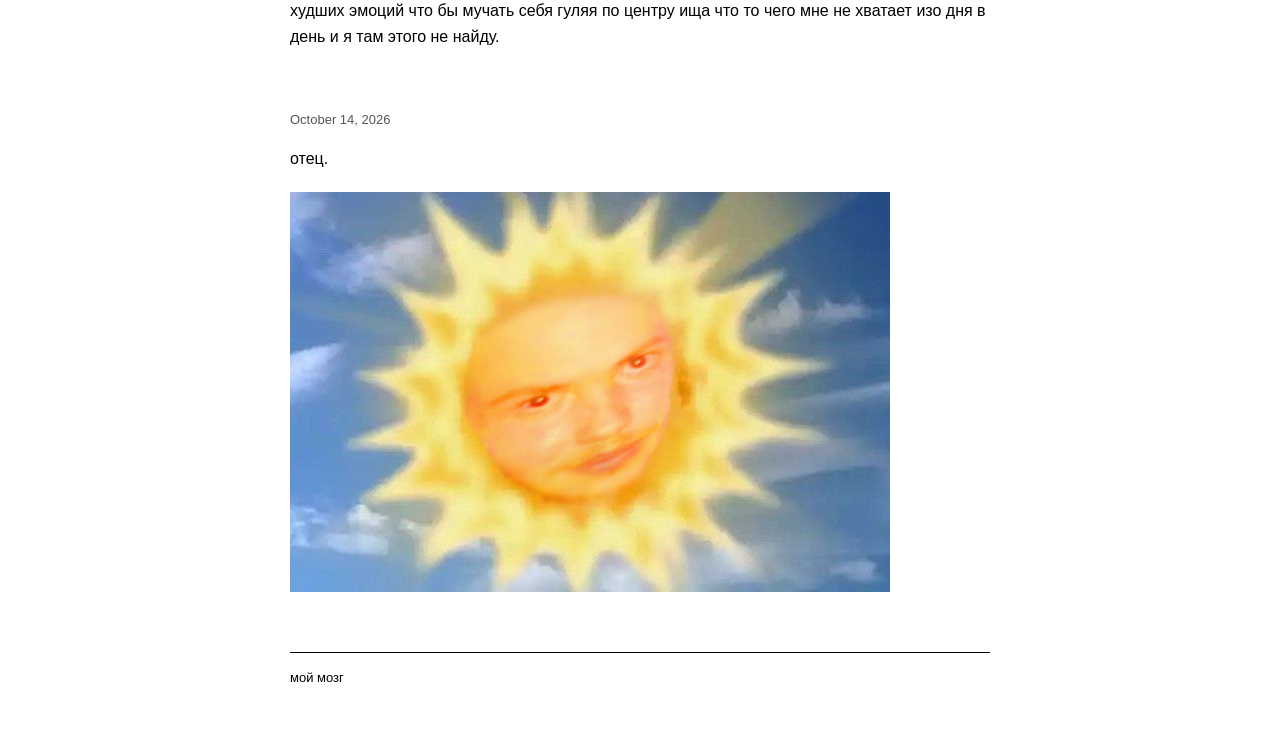
==== commit 20822bea: "Update index.html" ====
--- a/app/index.html
+++ b/app/index.html
@@ -42,7 +42,8 @@
                 принимать наркотики не спя днями убивая свой мозг всеми токсинами что только можно, за год я сделала меньше прогресса чем за эти 3 месяца как мы не 
                 вместе, это был год убегания от себя и зависимости одного от другого где если я выйду погулять со своим другом то я уже тебя бросаю и не люблю не ставя
                 тебя в приоритет что бы ты навсегда и до конца моих дней был самым перым во всем, настолько ты еще маленький. мой влажный сон это то что
-                ты вырастешь и перестанешь терятся в наркотиках. я правда думала ты все понял и изменишься
+                ты вырастешь и перестанешь терятся в наркотиках. я правда думала ты все понял и изменишься. вспоминая все это мое сердце плачет острыми слезами что режут
+                все внутри меня не оставляя ни одного чистого места на моем теле
 
         </article>
 
